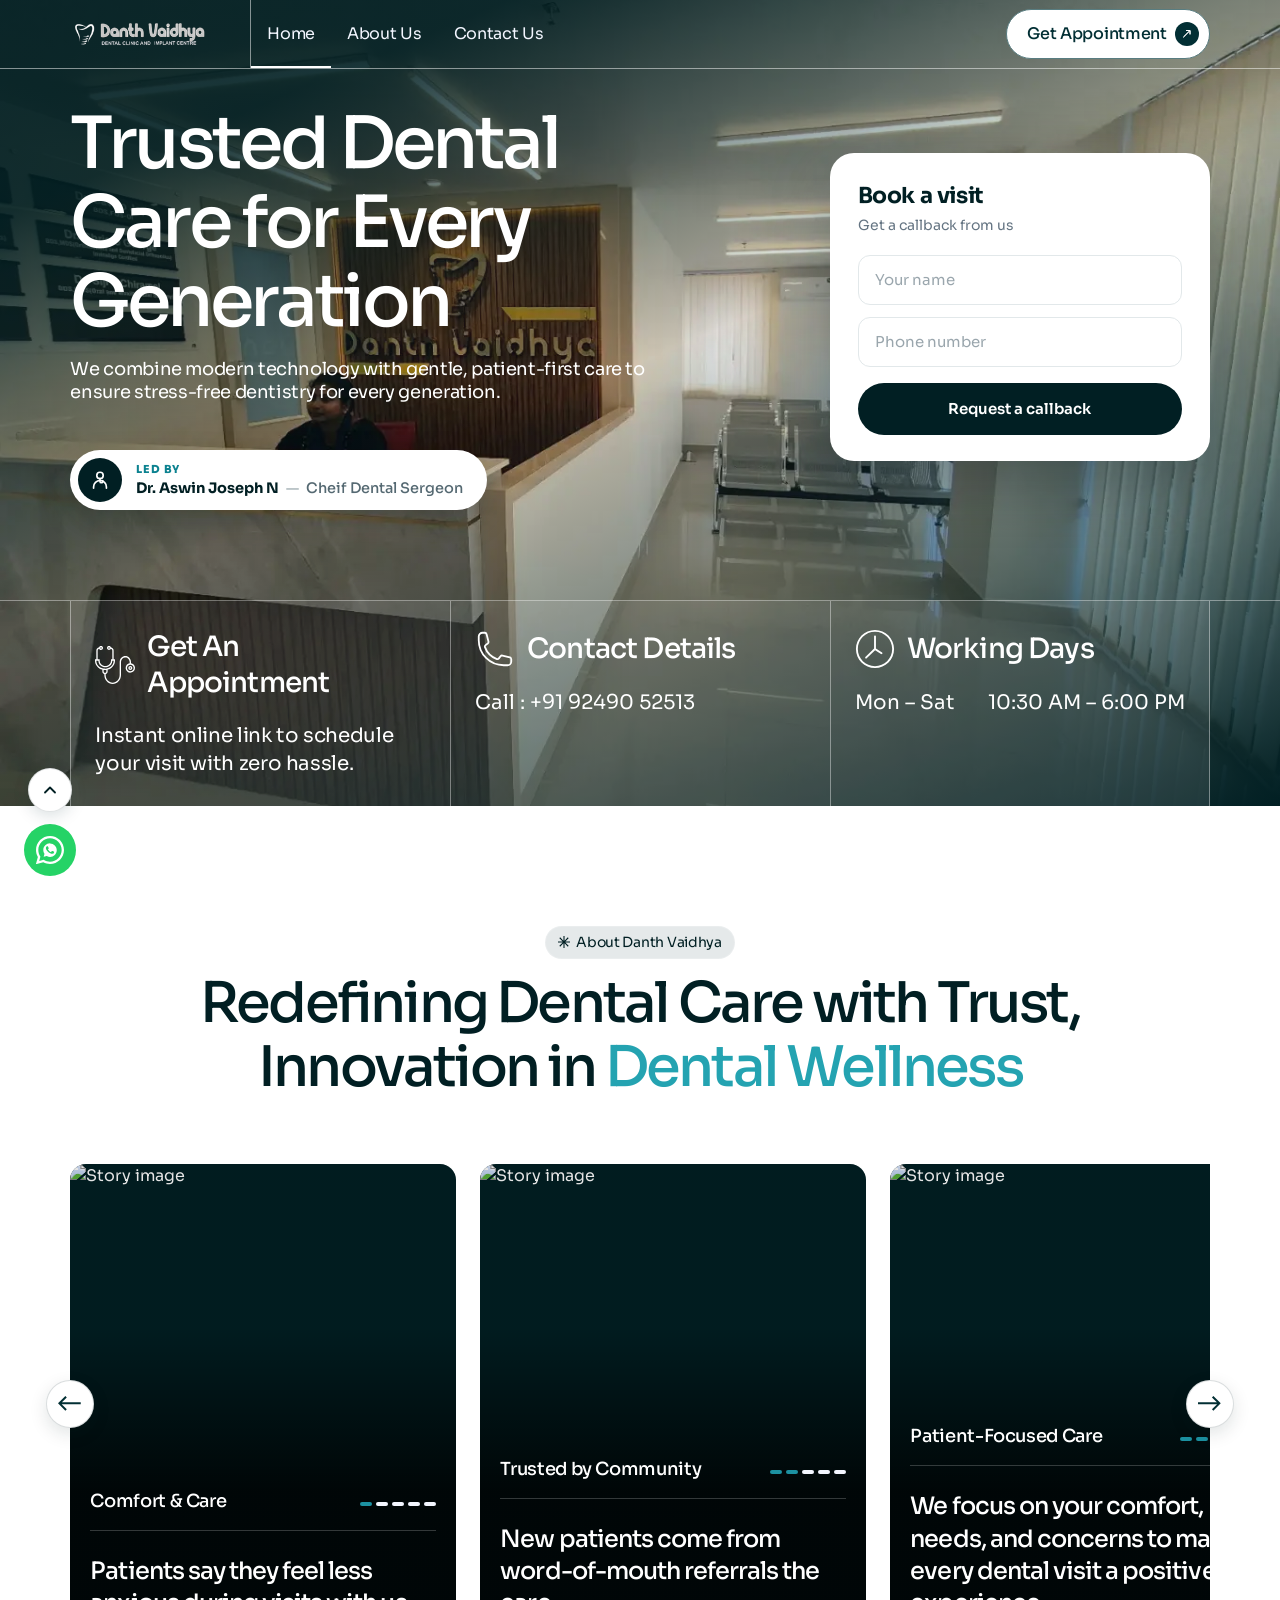
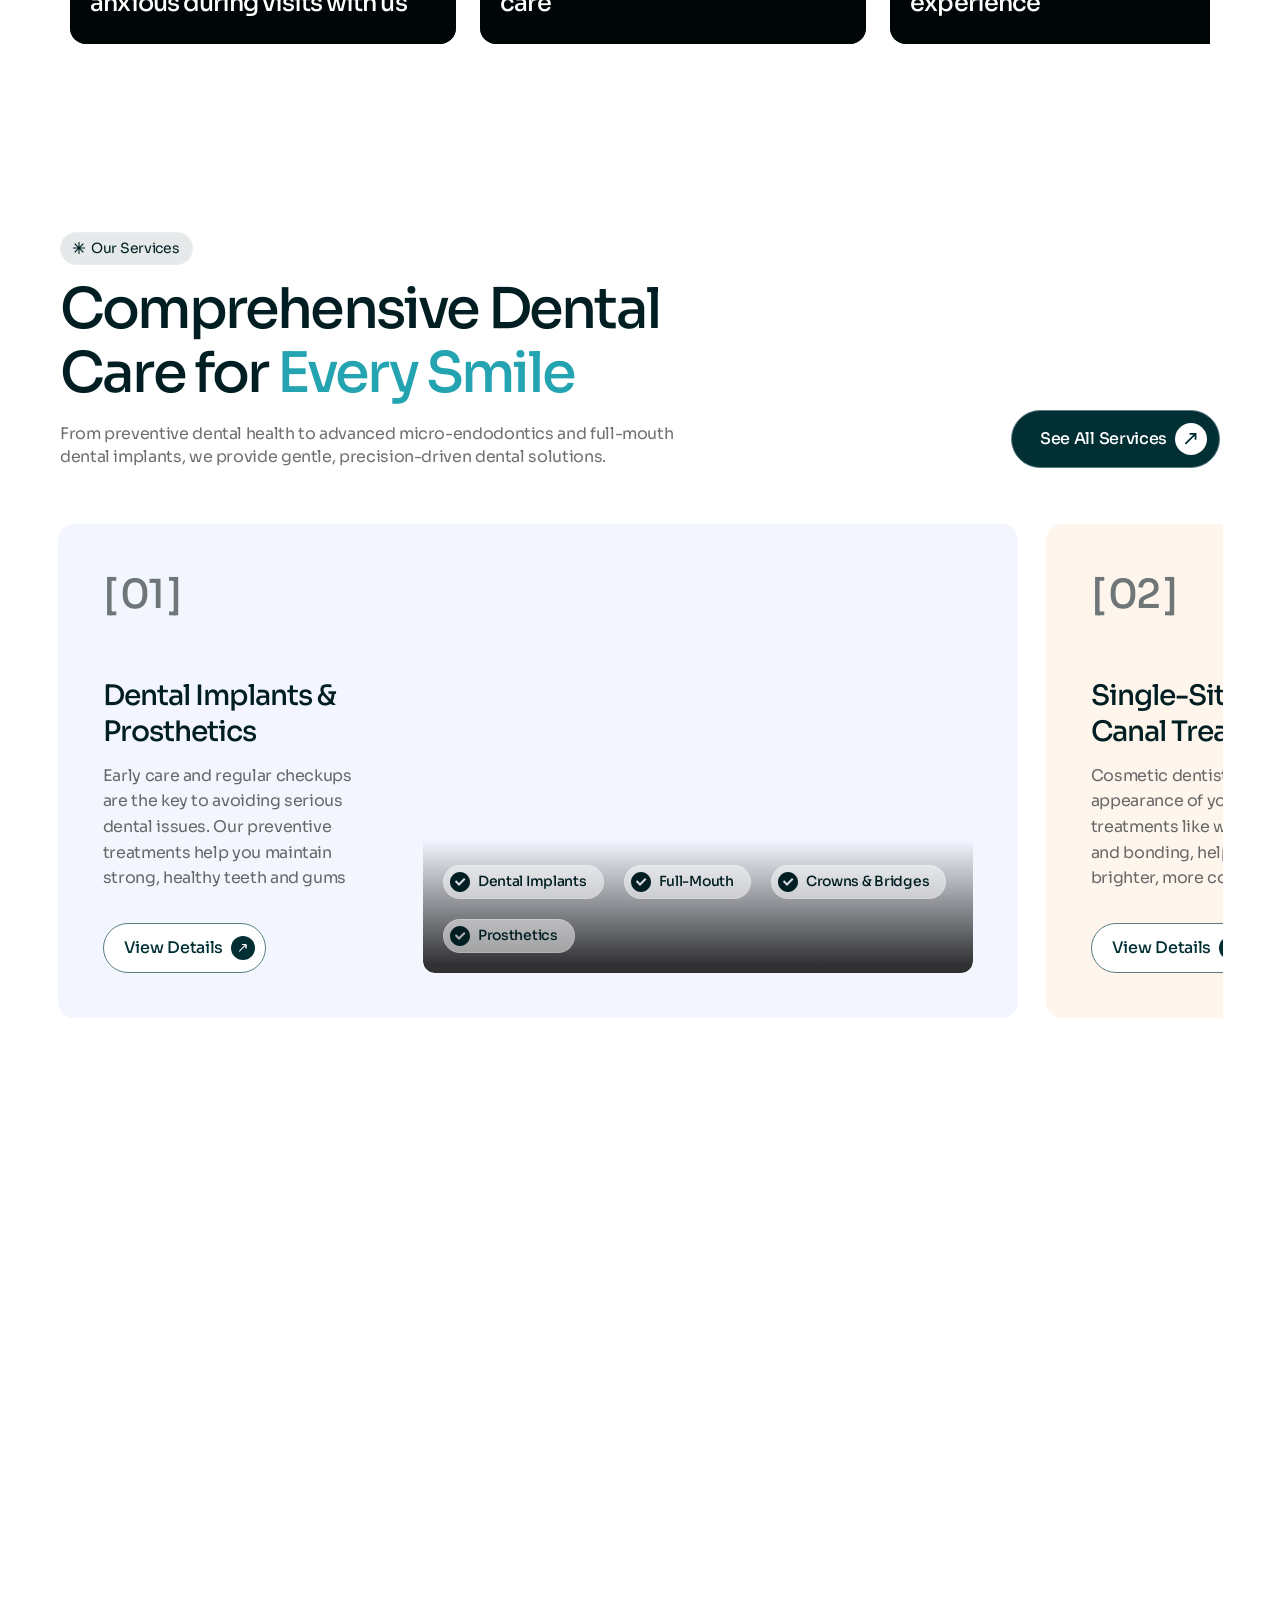
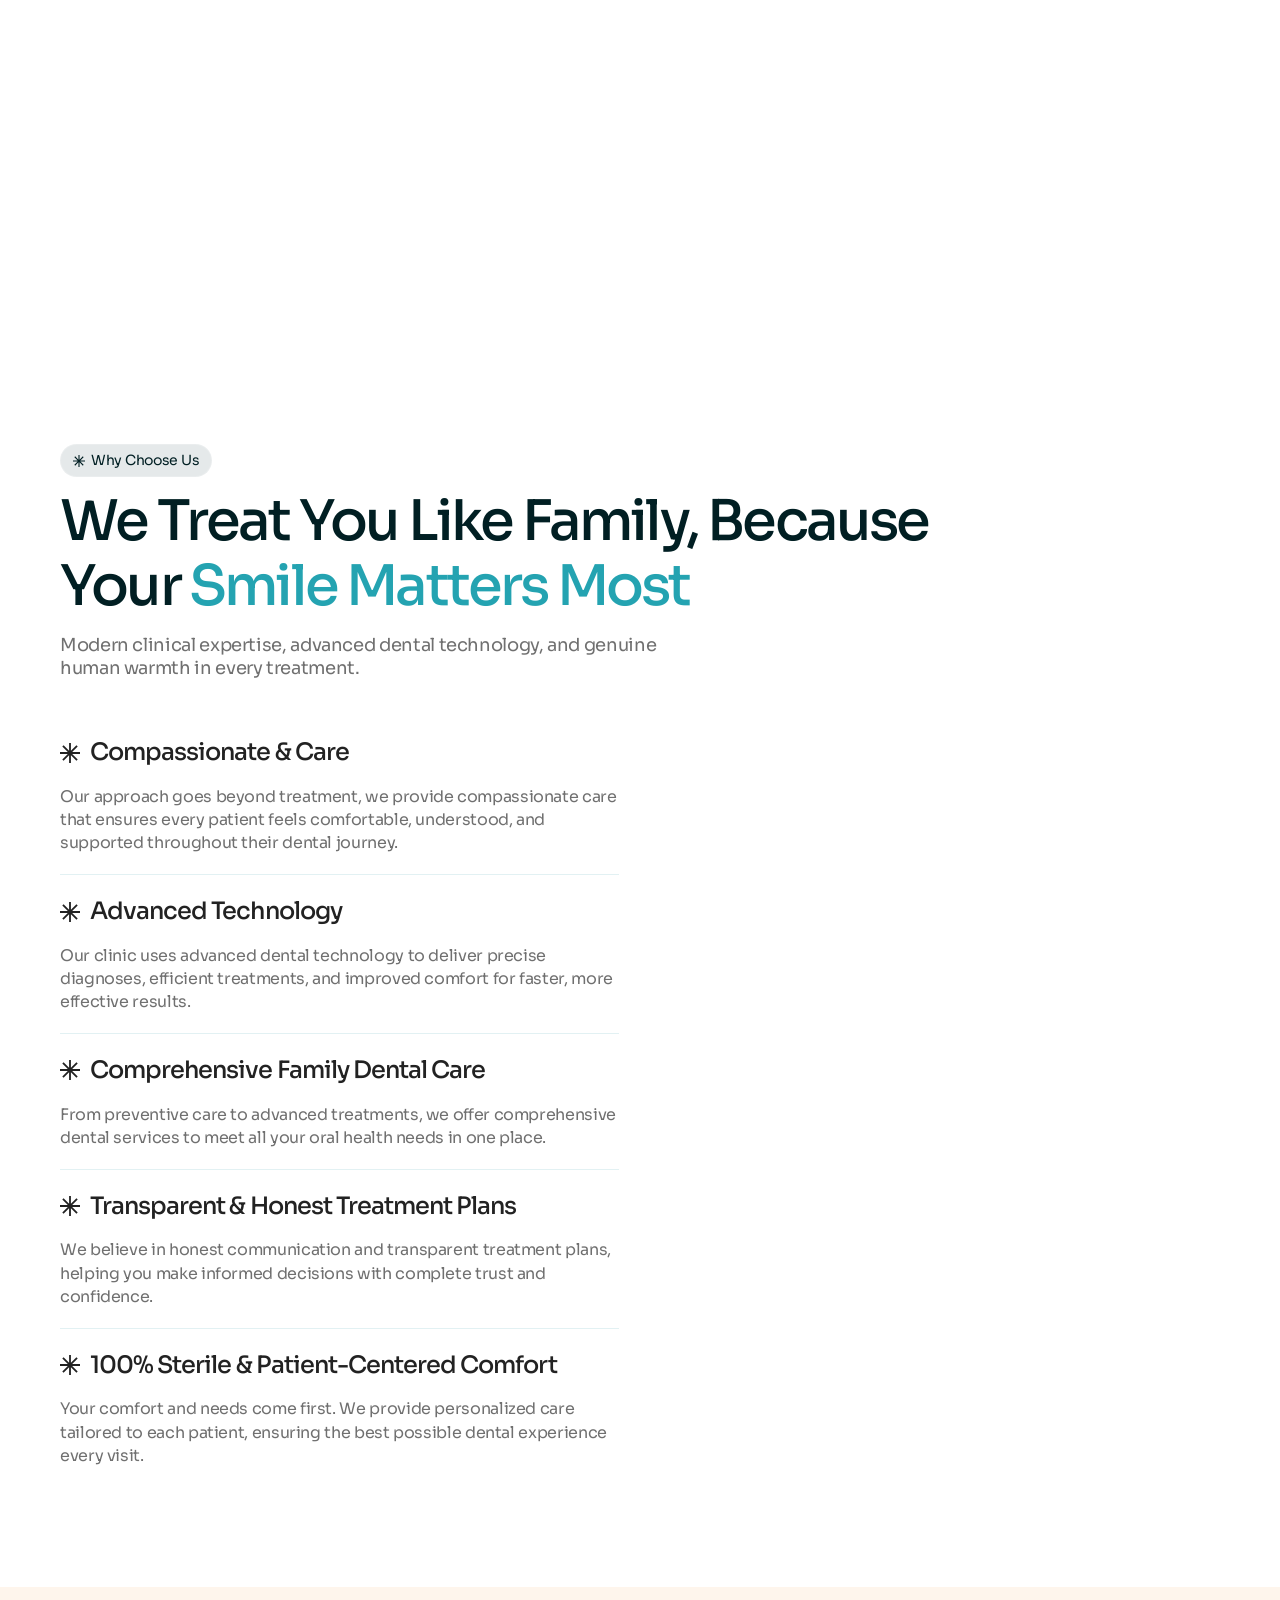
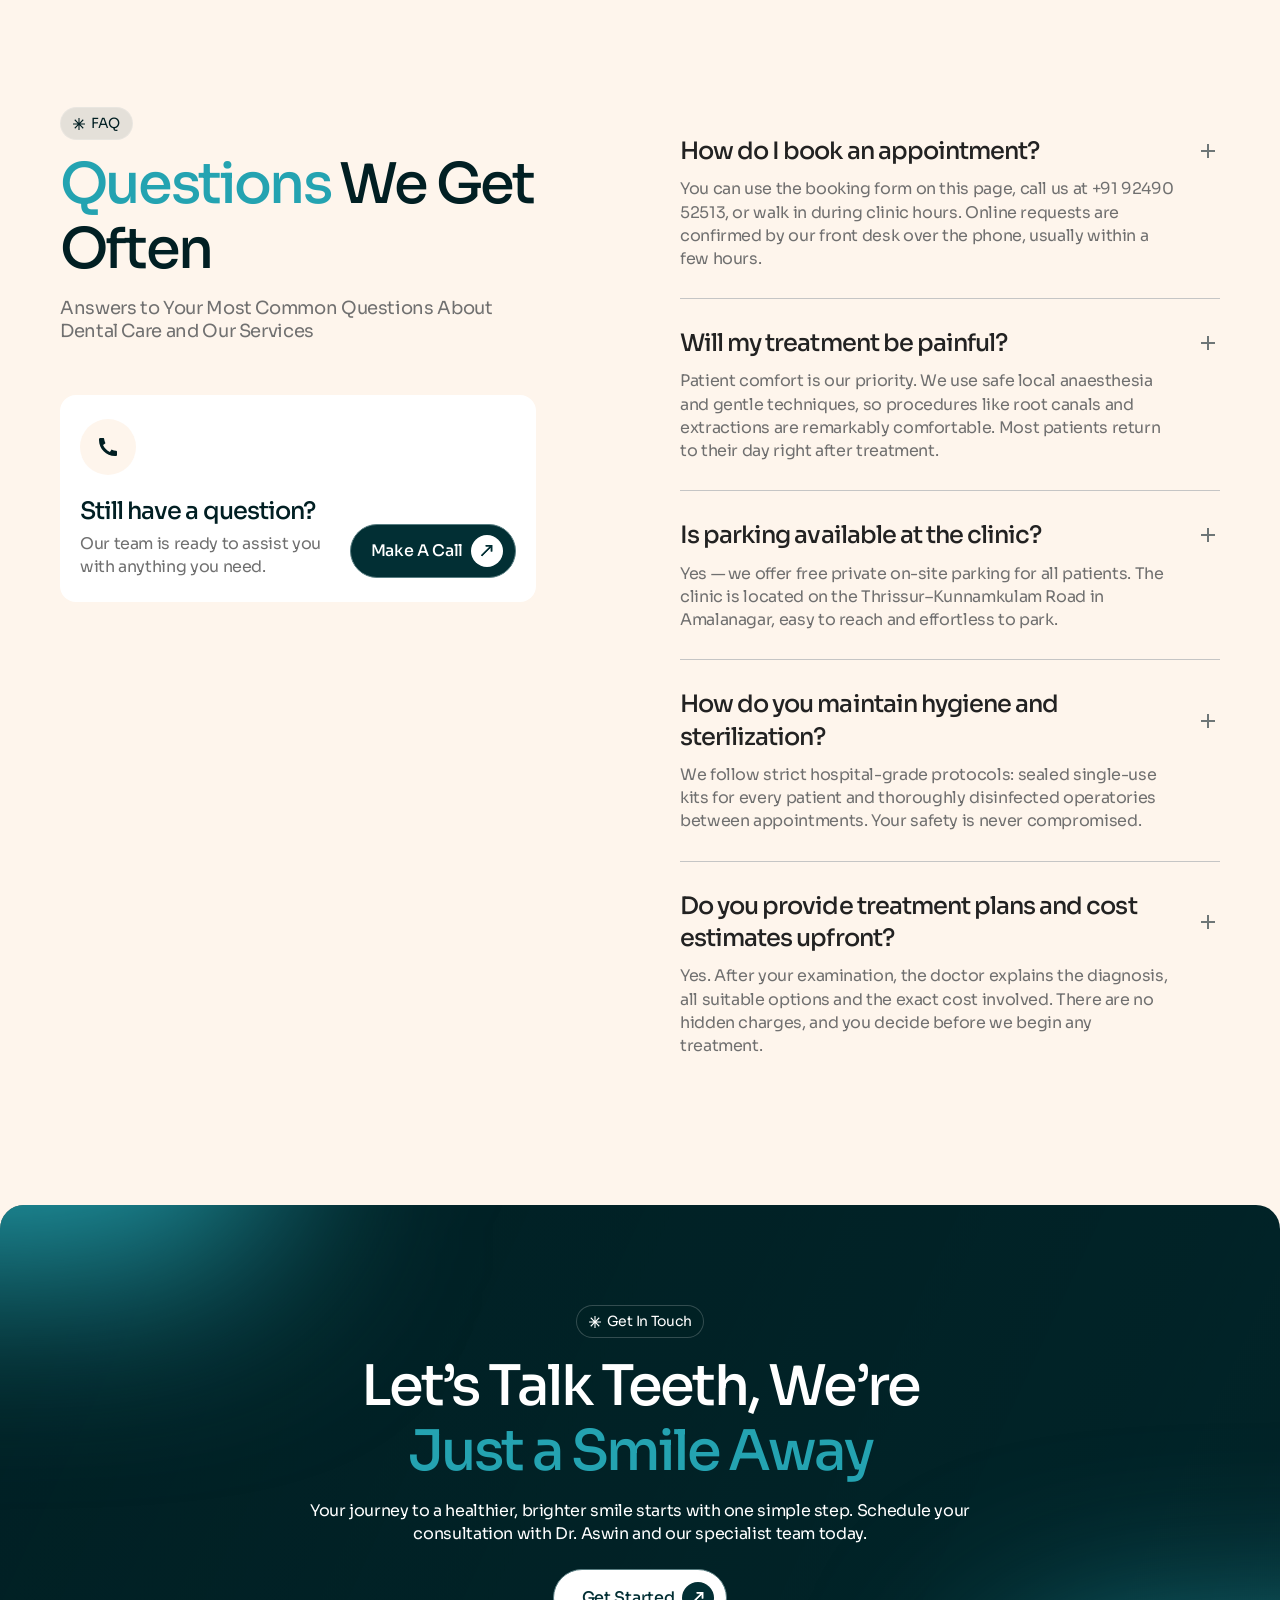
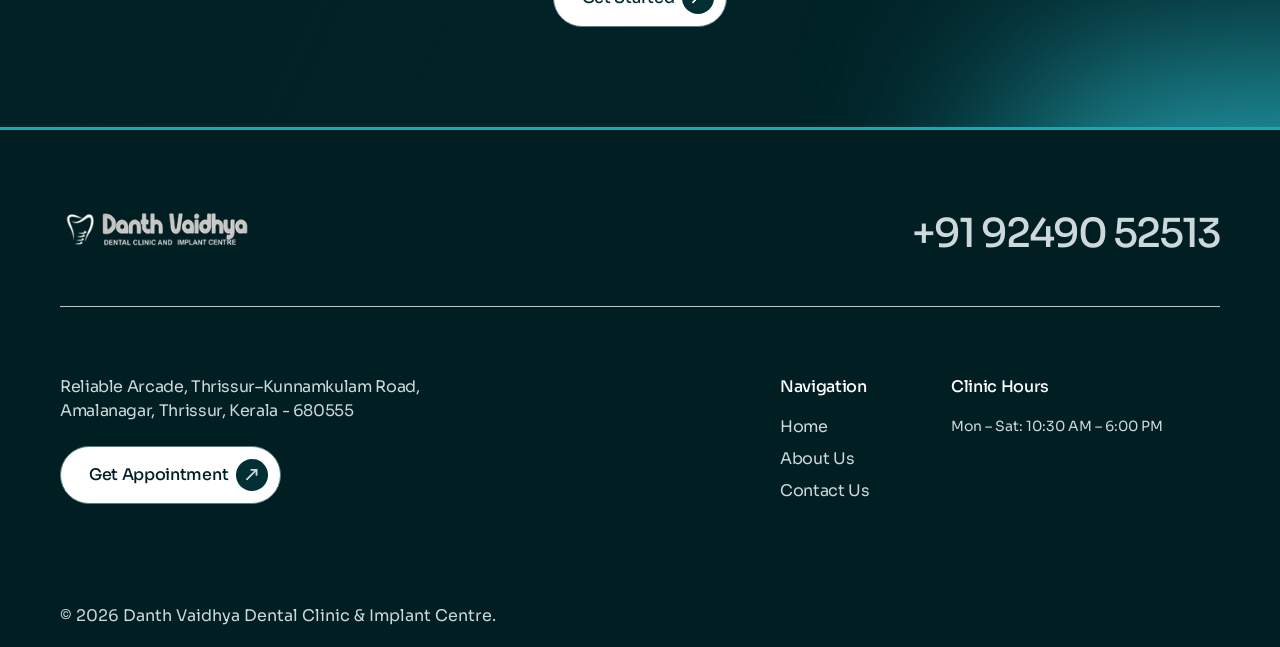
==== index.html @ cd1c4c53 "Optimize service section with continuous desktop horizontal scroll and responsive Embla carousel wit" ====
<!doctype html>
<html lang="en">
  <head>
    <meta charset="utf-8" />
    <title>
      Danth Vaidhya Dental Clinic & Implant Centre | Modern, Gentle Dentistry
    </title>
    <meta
      content="Danth Vaidhya Dental Clinic & Implant Centre offers advanced oral healthcare crafted with comfort in Amalanagar, Thrissur. Led by Dr. Aswin (Implant Specialist). Book your visit today."
      name="description"
    />
    <meta
      content="Danth Vaidhya Dental Clinic & Implant Centre | Modern, Gentle Dentistry"
      property="og:title"
    />
    <meta
      content="Danth Vaidhya Dental Clinic & Implant Centre offers advanced oral healthcare crafted with comfort in Amalanagar, Thrissur. Led by Dr. Aswin (Implant Specialist). Book your visit today."
      property="og:description"
    />
    <meta
      content="assets/img/gen_dentist-examining-patients-teeth-close-up_1.jpg"
      property="og:image"
    />
    <meta
      content="Danth Vaidhya Dental Clinic & Implant Centre | Modern, Gentle Dentistry"
      name="twitter:title"
    />
    <meta
      content="Danth Vaidhya Dental Clinic & Implant Centre offers advanced oral healthcare crafted with comfort in Amalanagar, Thrissur. Led by Dr. Aswin (Implant Specialist). Book your visit today."
      name="twitter:description"
    />
    <meta
      content="assets/img/gen_dentist-examining-patients-teeth-close-up_1.jpg"
      name="twitter:image"
    />
    <meta property="og:type" content="website" />
    <meta content="summary_large_image" name="twitter:card" />
    <meta content="width=device-width, initial-scale=1" name="viewport" />
    <link
      href="assets/css/lumora.css?v=20260614g"
      rel="stylesheet"
      type="text/css"
    />
    <style>
      /* Service pinned cards: start pin after heading with full card width and original aesthetic */
      @media screen and (min-width: 992px) {
        .section_service {
          position: relative;
        }
        .section_service .section-padding {
          padding-left: clamp(24px, 4.5vw, 80px) !important;
          padding-right: clamp(24px, 4.5vw, 80px) !important;
        }
        .service_sticky-trigger {
          width: 100% !important;
          margin-top: 0 !important;
          height: 320vh !important;
          position: relative !important;
        }
        .service_sticky-camera {
          top: 80px !important;
          position: sticky !important;
          display: flex !important;
          flex-direction: column !important;
          align-items: stretch !important;
          justify-content: flex-start !important;
          width: 100% !important;
        }
        .scroll-mobile_trigger {
          width: 100% !important;
        }
        .scroll-mobile_camera {
          width: 100% !important;
        }
        .service_wrap {
          width: 100% !important;
          display: flex !important;
          overflow: hidden !important;
        }
        .scroll_track {
          display: flex !important;
          width: auto !important;
          will-change: transform !important;
        }
        .scroll_list {
          display: flex !important;
          margin-right: 0 !important;
          width: auto !important;
        }
        .collection-list-wrapper {
          display: flex !important;
          width: auto !important;
        }
        .service_list {
          display: flex !important;
          align-items: stretch !important;
          grid-column-gap: 28px !important;
          width: auto !important;
        }
        .service_item-wrap {
          width: clamp(720px, 75vw, 1120px) !important;
          max-width: none !important;
          flex: none !important;
          height: auto !important;
          display: flex !important;
        }
        .service_item {
          width: 100% !important;
          height: 100% !important;
          min-height: 480px !important;
          padding: clamp(32px, 3.5vw, 48px) !important;
          grid-template-columns: 1fr 2fr !important;
          grid-column-gap: clamp(32px, 3.5vw, 56px) !important;
          grid-row-gap: 24px !important;
          display: grid !important;
          align-items: stretch !important;
          border-radius: var(--_size-variables---border-radius--2xl) !important;
          box-sizing: border-box !important;
        }
        .service_content {
          display: flex !important;
          flex-direction: column !important;
          justify-content: space-between !important;
          height: 100% !important;
          grid-column-gap: 0 !important;
          grid-row-gap: 32px !important;
        }
        .service-item_info {
          display: flex !important;
          flex-direction: column !important;
          grid-row-gap: 14px !important;
        }
        .service-item_info-title {
          font-size: clamp(22px, 2.2vw, 32px) !important;
          line-height: 1.25 !important;
        }
        .service-item_info p {
          font-size: 16px !important;
          line-height: 1.6 !important;
          margin-bottom: 0 !important;
          color: var(--primitive-color--gray-700);
        }
        .service-item_showcase {
          width: 100% !important;
          height: 100% !important;
          min-height: 400px !important;
          border-radius: var(--_size-variables---border-radius--xl) !important;
          position: relative !important;
          overflow: hidden !important;
          display: block !important;
        }
        .service-item_image {
          width: 100% !important;
          height: 100% !important;
          min-height: 400px !important;
          background-size: cover !important;
          background-position: center !important;
          border-radius: var(--_size-variables---border-radius--xl) !important;
        }
        .service-item_showcase-inner {
          height: 100% !important;
          box-sizing: border-box !important;
        }
      }

      /* Responsive Services Carousel (Embla on screens < 992px) */
      @media screen and (max-width: 991px) {
        .service_sticky-trigger {
          height: auto !important;
          position: relative !important;
          margin-top: 16px !important;
          width: 100% !important;
        }
        .service_sticky-camera {
          position: static !important;
          height: auto !important;
          top: auto !important;
          display: block !important;
          width: 100% !important;
        }
        .scroll-mobile_trigger {
          width: 100% !important;
          height: auto !important;
          position: relative !important;
        }
        .scroll-mobile_camera {
          width: 100% !important;
          height: auto !important;
          position: static !important;
        }
        .service_wrap {
          width: 100% !important;
          overflow: hidden !important;
          position: relative !important;
          padding: 8px 0 !important;
        }
        .scroll_track {
          width: 100% !important;
          transform: none !important;
          display: block !important;
        }
        .scroll_list {
          width: 100% !important;
          margin-right: 0 !important;
          display: block !important;
        }
        .collection-list-wrapper {
          width: 100% !important;
          overflow: hidden !important;
          cursor: grab;
          display: block !important;
          padding: 8px 0 !important;
        }
        .collection-list-wrapper:active {
          cursor: grabbing;
        }
        .service_list {
          display: flex !important;
          user-select: none;
          -webkit-user-select: none;
          touch-action: pan-y pinch-zoom;
          margin-left: -16px !important;
          grid-column-gap: 0 !important;
          grid-row-gap: 0 !important;
          width: auto !important;
        }
        .service_item-wrap {
          flex: 0 0 85% !important;
          min-width: 0 !important;
          height: auto !important;
          padding-left: 16px !important;
          box-sizing: border-box !important;
          display: flex !important;
        }
        .service_item {
          width: 100% !important;
          height: 100% !important;
          min-height: auto !important;
          padding: clamp(20px, 4vw, 32px) !important;
          grid-template-columns: 1fr !important;
          grid-row-gap: 20px !important;
          border-radius: 20px !important;
          box-sizing: border-box !important;
        }
        .service-item_showcase {
          min-height: 240px !important;
          max-height: 300px !important;
          width: 100% !important;
          border-radius: 16px !important;
        }
        .service-item_image {
          min-height: 240px !important;
          max-height: 300px !important;
          border-radius: 16px !important;
        }
        .service-slider_nav {
          display: block !important;
          position: static !important;
          margin: 0 !important;
        }
        .service-slider_arrow {
          position: absolute !important;
          top: 50% !important;
          transform: translateY(-50%) !important;
          z-index: 25 !important;
          width: 44px !important;
          height: 44px !important;
          border-radius: 50% !important;
          border: 1px solid rgba(1, 31, 35, 0.15) !important;
          background-color: rgba(255, 255, 255, 0.95) !important;
          color: var(--primitive-color--primary-700, #14707d) !important;
          display: flex !important;
          align-items: center !important;
          justify-content: center !important;
          cursor: pointer !important;
          box-shadow: 0 4px 14px rgba(1, 31, 35, 0.15) !important;
          transition: background-color 0.2s, color 0.2s, transform 0.2s !important;
        }
        .service-slider_arrow.is-prev {
          left: 8px !important;
        }
        .service-slider_arrow.is-next {
          right: 8px !important;
        }
        .service-slider_arrow:active {
          transform: translateY(-50%) scale(0.92) !important;
          background-color: var(--primitive-color--primary-500, #24a3b1) !important;
          color: #ffffff !important;
        }
      }

      @media screen and (max-width: 479px) {
        .service-slider_arrow {
          width: 38px !important;
          height: 38px !important;
        }
        .service-slider_arrow.is-prev {
          left: 4px !important;
        }
        .service-slider_arrow.is-next {
          right: 4px !important;
        }
        .service_item-wrap {
          flex: 0 0 92% !important;
          padding-left: 12px !important;
        }
        .service_list {
          margin-left: -12px !important;
        }
        .service_item {
          padding: 18px !important;
        }
        .service-item_showcase {
          min-height: 200px !important;
          max-height: 240px !important;
        }
        .service-item_image {
          min-height: 200px !important;
          max-height: 240px !important;
        }
      }

      @media screen and (min-width: 992px) {
        .service-slider_nav {
          display: none !important;
        }
      }
    </style>
    <link href="https://fonts.googleapis.com" rel="preconnect" />
    <link
      href="https://fonts.gstatic.com"
      rel="preconnect"
      crossorigin="anonymous"
    />
    <link
      href="https://fonts.googleapis.com/css2?family=Sora:wght@300;400;500;600;700&display=swap"
      rel="stylesheet"
    />
    <script type="text/javascript">
      !(function (o, c) {
        var n = c.documentElement,
          t = " w-mod-";
        ((n.className += t + "js"),
          ("ontouchstart" in o ||
            (o.DocumentTouch && c instanceof DocumentTouch)) &&
            (n.className += t + "touch"));
      })(window, document);
    </script>
    <link
      href="assets/img/favicon.svg"
      rel="shortcut icon"
      type="image/x-icon"
    />
    <link href="assets/img/webclip.png" rel="apple-touch-icon" />
  </head>
  <body>
    <div class="page-wrapper">
      <div
        data-collapse="medium"
        data-animation="default"
        data-duration="400"
        fs-scrolldisable-element="smart-nav"
        data-easing="ease"
        data-easing2="ease"
        role="banner"
        class="navbar_wrap w-nav"
      >
        <div class="navbar_container">
          <a
            href="index.html"
            aria-current="page"
            class="navbar_logo w-nav-brand w--current"
          >
            <img
              loading="eager"
              src="assets/img/danth_vaidhya_logo.svg"
              alt="Danth Vaidhya logo"
              class="logo_image"
            />
          </a>
          <div class="navbar-content_wrap">
            <nav role="navigation" class="navbar_menu w-nav-menu">
              <a
                href="index.html"
                aria-current="page"
                class="navbar_link w-inline-block w--current"
              >
                <div>Home</div>
                <span class="navbar_link-chevron"
                  ><svg
                    xmlns="http://www.w3.org/2000/svg"
                    width="16"
                    height="16"
                    viewBox="0 0 24 24"
                    fill="none"
                    stroke="currentColor"
                    stroke-width="2"
                    stroke-linecap="round"
                    stroke-linejoin="round"
                  >
                    <polyline points="9 18 15 12 9 6"></polyline></svg
                ></span>
              </a>
              <a href="about.html" class="navbar_link w-inline-block">
                <div>About Us</div>
                <span class="navbar_link-chevron"
                  ><svg
                    xmlns="http://www.w3.org/2000/svg"
                    width="16"
                    height="16"
                    viewBox="0 0 24 24"
                    fill="none"
                    stroke="currentColor"
                    stroke-width="2"
                    stroke-linecap="round"
                    stroke-linejoin="round"
                  >
                    <polyline points="9 18 15 12 9 6"></polyline></svg
                ></span>
              </a>
              <a href="contact.html" class="navbar_link w-inline-block">
                <div>Contact Us</div>
                <span class="navbar_link-chevron"
                  ><svg
                    xmlns="http://www.w3.org/2000/svg"
                    width="16"
                    height="16"
                    viewBox="0 0 24 24"
                    fill="none"
                    stroke="currentColor"
                    stroke-width="2"
                    stroke-linecap="round"
                    stroke-linejoin="round"
                  >
                    <polyline points="9 18 15 12 9 6"></polyline></svg
                ></span>
              </a>

              <!-- MOBILE ONLY CONTACT INFO & ACTIONS -->
              <div class="navbar-mobile_contact">
                <div class="navbar-mobile_btn-wrap">
                  <a
                    data-wf--button-primary--variant="base"
                    href="contact.html#book"
                    class="button_primary w-inline-block"
                  >
                    <div class="button_inner">
                      <div class="button-text_wrap">
                        <div class="button_text">Book An Appointment</div>
                      </div>
                      <div class="button-icon_group">
                        <div class="button-icon_wrap">
                          <svg
                            xmlns="http://www.w3.org/2000/svg"
                            width="100%"
                            viewBox="0 0 12 12"
                            fill="none"
                            vector-effect="non-scaling-stroke"
                            preserveAspectRatio="none"
                          >
                            <path
                              d="M4.70139 0.75L10.5303 0.750201L10.5303 6.55165M0.530334 10.75L10.2896 0.990932"
                              stroke="currentColor"
                              stroke-width="1.5"
                            ></path>
                          </svg>
                        </div>
                        <div class="button-icon_wrap is-hover">
                          <svg
                            xmlns="http://www.w3.org/2000/svg"
                            width="100%"
                            viewBox="0 0 12 12"
                            fill="none"
                            vector-effect="non-scaling-stroke"
                            preserveAspectRatio="none"
                          >
                            <path
                              d="M4.70139 0.75L10.5303 0.750201L10.5303 6.55165M0.530334 10.75L10.2896 0.990932"
                              stroke="currentColor"
                              stroke-width="1.5"
                            ></path>
                          </svg>
                        </div>
                      </div>
                    </div>
                  </a>
                </div>

                <div class="navbar-mobile_card">
                  <div class="navbar-mobile_card-title">Direct Contact</div>

                  <a href="tel:+919249052513" class="navbar-mobile_item">
                    <div class="navbar-mobile_icon">
                      <svg
                        xmlns="http://www.w3.org/2000/svg"
                        width="16"
                        height="16"
                        viewBox="0 0 24 24"
                        fill="none"
                        stroke="currentColor"
                        stroke-width="2"
                        stroke-linecap="round"
                        stroke-linejoin="round"
                      >
                        <path
                          d="M22 16.92v3a2 2 0 0 1-2.18 2 19.79 19.79 0 0 1-8.63-3.07 19.5 19.5 0 0 1-6-6 19.79 19.79 0 0 1-3.07-8.67A2 2 0 0 1 4.11 2h3a2 2 0 0 1 2 1.72 12.84 12.84 0 0 0 .7 2.81 2 2 0 0 1-.45 2.11L8.09 9.91a16 16 0 0 0 6 6l1.27-1.27a2 2 0 0 1 2.11-.45 12.84 12.84 0 0 0 2.81.7A2 2 0 0 1 22 16.92z"
                        ></path>
                      </svg>
                    </div>
                    <div class="navbar-mobile_info-text">
                      <span class="navbar-mobile_label"
                        >Call Clinic Directly</span
                      >
                      <span class="navbar-mobile_val">+91 92490 52513</span>
                    </div>
                  </a>

                  <a
                    href="https://wa.me/919249052513?text=Hi%20Danth%20Vaidhya%20Dental%20Clinic%2C%20I%20would%20like%20to%20inquire%20about%20booking%20an%20appointment."
                    target="_blank"
                    class="navbar-mobile_item"
                  >
                    <div class="navbar-mobile_icon is-whatsapp">
                      <svg
                        xmlns="http://www.w3.org/2000/svg"
                        width="16"
                        height="16"
                        viewBox="0 0 24 24"
                        fill="currentColor"
                      >
                        <path
                          d="M12.031 6.172c-3.181 0-5.767 2.586-5.768 5.766-.001 1.298.38 2.27 1.019 3.287l-.711 2.598 2.664-.698c.972.53 1.942.812 2.796.812 3.179 0 5.767-2.587 5.768-5.766.001-3.187-2.575-5.77-5.768-5.771zm3.392 8.244c-.144.405-.837.774-1.17.824-.299.045-.677.063-1.092-.069-.252-.08-.575-.187-.988-.365-1.739-.751-2.874-2.502-2.961-2.617-.087-.116-.708-.94-.708-1.793s.448-1.273.607-1.446c.159-.173.346-.217.462-.217l.332.006c.106.005.249-.04.39.298.144.347.491 1.2.534 1.287.043.087.072.188.014.304-.058.116-.087.188-.173.289l-.26.304c-.087.086-.177.18-.076.354.101.174.449.741.964 1.201.662.591 1.221.774 1.394.86s.274.072.376-.043c.101-.116.433-.506.549-.68.116-.173.231-.145.39-.087s1.011.477 1.184.564.289.13.332.202c.045.072.045.419-.1.824zm-3.423-14.416c-6.627 0-12 5.373-12 12 0 2.159.57 4.199 1.605 5.969l-1.705 6.229 6.377-1.672c1.716.945 3.682 1.474 5.723 1.474 6.627 0 12-5.373 12-12s-5.373-12-12-12zm0 22c-1.85 0-3.593-.524-5.083-1.439l-.365-.223-3.774.99 1.007-3.677-.245-.389c-1.007-1.603-1.54-3.468-1.54-5.262 0-5.514 4.486-10 10-10s10 4.486 10 10-4.486 10-10 10z"
                        />
                      </svg>
                    </div>
                    <div class="navbar-mobile_info-text">
                      <span class="navbar-mobile_label">WhatsApp Chat</span>
                      <span class="navbar-mobile_val"
                        >Instant Online Support</span
                      >
                    </div>
                  </a>

                  <div class="navbar-mobile_item">
                    <div class="navbar-mobile_icon">
                      <svg
                        xmlns="http://www.w3.org/2000/svg"
                        width="16"
                        height="16"
                        viewBox="0 0 24 24"
                        fill="none"
                        stroke="currentColor"
                        stroke-width="2"
                        stroke-linecap="round"
                        stroke-linejoin="round"
                      >
                        <path
                          d="M21 10c0 7-9 13-9 13s-9-6-9-13a9 9 0 0 1 18 0z"
                        ></path>
                        <circle cx="12" cy="10" r="3"></circle>
                      </svg>
                    </div>
                    <div class="navbar-mobile_info-text">
                      <span class="navbar-mobile_label">Clinic Address</span>
                      <span class="navbar-mobile_val is-muted"
                        >Reliable Arcade, Amalanagar, Thrissur</span
                      >
                    </div>
                  </div>

                  <div class="navbar-mobile_item">
                    <div class="navbar-mobile_icon">
                      <svg
                        xmlns="http://www.w3.org/2000/svg"
                        width="16"
                        height="16"
                        viewBox="0 0 24 24"
                        fill="none"
                        stroke="currentColor"
                        stroke-width="2"
                        stroke-linecap="round"
                        stroke-linejoin="round"
                      >
                        <circle cx="12" cy="12" r="10"></circle>
                        <polyline points="12 6 12 12 16 14"></polyline>
                      </svg>
                    </div>
                    <div class="navbar-mobile_info-text">
                      <span class="navbar-mobile_label">Working Hours</span>
                      <span class="navbar-mobile_val is-muted"
                        >Mon–Sat: 10:30 AM – 6:00 PM</span
                      >
                    </div>
                  </div>
                </div>
              </div>
            </nav>
            <div class="navbar-button_wrapper">
              <div class="navbar_button hide-mobile">
                <div class="button-container">
                  <a
                    data-wf--button-primary--variant="light-small"
                    href="contact.html#book"
                    class="button_primary w-variant-fb89ee7f-8db1-8e54-55c6-075f0151c951 w-inline-block"
                  >
                    <div class="button_inner">
                      <div class="button-text_wrap">
                        <div class="button_text">Get Appointment</div>
                      </div>
                      <div
                        class="button-icon_group w-variant-fb89ee7f-8db1-8e54-55c6-075f0151c951"
                      >
                        <div
                          class="button-icon_wrap w-variant-fb89ee7f-8db1-8e54-55c6-075f0151c951"
                        >
                          <svg
                            xmlns="http://www.w3.org/2000/svg"
                            width="100%"
                            viewBox="0 0 12 12"
                            fill="none"
                            vector-effect="non-scaling-stroke"
                            preserveAspectRatio="none"
                          >
                            <path
                              d="M4.70139 0.75L10.5303 0.750201L10.5303 6.55165M0.530334 10.75L10.2896 0.990932"
                              stroke="currentColor"
                              stroke-width="1.5"
                            ></path>
                          </svg>
                        </div>
                        <div
                          class="button-icon_wrap w-variant-fb89ee7f-8db1-8e54-55c6-075f0151c951 is-hover"
                        >
                          <svg
                            xmlns="http://www.w3.org/2000/svg"
                            width="100%"
                            viewBox="0 0 12 12"
                            fill="none"
                            vector-effect="non-scaling-stroke"
                            preserveAspectRatio="none"
                          >
                            <path
                              d="M4.70139 0.75L10.5303 0.750201L10.5303 6.55165M0.530334 10.75L10.2896 0.990932"
                              stroke="currentColor"
                              stroke-width="1.5"
                            ></path>
                          </svg>
                        </div>
                      </div>
                    </div>
                  </a>
                </div>
              </div>
              <div class="navbar-toggler-button w-nav-button">
                <div class="navbar-toggle_icon">
                  <div class="navbar-toggler_bar_top"></div>
                  <div class="navbar-toggler_bar-middle">
                    <div class="navbar-toggler_bar-middle_inner"></div>
                  </div>
                  <div class="navbar_toggler-bar-bottom"></div>
                </div>
              </div>
            </div>
          </div>
        </div>
      </div>
      <main class="main-wrapper">
        <header class="section_hero is-home-hero">
          <div class="section-padding padding-home-hero">
            <div class="container">
              <div class="section_component">
                <div class="home-hero_grid">
                  <div class="home-hero_content">
                    <div class="margin-bottom margin-16px">
                      <h1>Trusted Dental Care for Every Generation</h1>
                    </div>
                    <div class="margin-bottom margin-32px">
                      <p class="home-hero_para">
                        We combine modern technology with gentle, patient-first
                        care to ensure stress-free dentistry for every
                        generation.
                      </p>
                    </div>
                    <div class="hero-doctor_badge">
                      <div class="hero-doctor_icon" aria-hidden="true">
                        <svg
                          xmlns="http://www.w3.org/2000/svg"
                          width="22"
                          height="22"
                          viewBox="0 0 24 24"
                          fill="none"
                          stroke="currentColor"
                          stroke-width="1.8"
                          stroke-linecap="round"
                          stroke-linejoin="round"
                        >
                          <circle cx="12" cy="7" r="3.5"></circle>
                          <path d="M5 21v-1.5a6.5 6.5 0 0 1 14 0V21"></path>
                          <path d="M12 10.5v3a1.5 1.5 0 0 0 3 0v-1"></path>
                        </svg>
                      </div>
                      <div class="hero-doctor_info">
                        <div class="hero-doctor_label">LED BY</div>
                        <div class="hero-doctor_name">
                          <strong>Dr. Aswin Joseph N</strong>
                          <span class="hero-doctor_sep">—</span>
                          <span class="hero-doctor_role"
                            >Cheif Dental Sergeon</span
                          >
                        </div>
                      </div>
                    </div>
                  </div>
                  <div class="home-hero_form-col">
                    <div class="lead-form_card">
                      <div class="lead-form_head">
                        <div class="lead-form_title">Book a visit</div>
                        <div class="lead-form_sub">Get a callback from us</div>
                      </div>
                      <form
                        class="lead-form"
                        onsubmit="return lumoraLead(event);"
                      >
                        <input
                          class="lead-form_input"
                          type="text"
                          name="name"
                          placeholder="Your name"
                          required=""
                        />
                        <input
                          class="lead-form_input"
                          type="tel"
                          name="phone"
                          placeholder="Phone number"
                          required=""
                        />
                        <button class="lead-form_btn" type="submit">
                          Request a callback
                        </button>
                      </form>
                      <div class="lead-form_success" style="display: none">
                        <div class="lead-form_title">
                          Thanks! You're all set.
                        </div>
                        <div class="lead-form_sub">
                          Our team will call you within 10 minutes.
                        </div>
                      </div>
                    </div>
                  </div>
                </div>
              </div>
            </div>
          </div>
          <div class="our-info_wrap">
            <div class="section-padding">
              <div class="container">
                <div class="section_component">
                  <div class="our-info_list">
                    <div class="our-info_item">
                      <div class="our-info_item-header">
                        <div class="our-info_icon">
                          <svg
                            xmlns="http://www.w3.org/2000/svg"
                            width="100%"
                            viewBox="0 0 40 40"
                            fill="none"
                            vector-effect="non-scaling-stroke"
                            preserveAspectRatio="none"
                          >
                            <g clip-path="url(#clip0_372_1447)">
                              <path
                                d="M39.9516 22.2981C39.656 20.2503 38.0473 18.6416 35.9995 18.346V17.134C35.9995 13.79 33.4575 11.0674 30.3329 11.0674C27.2983 11.0674 24.7576 13.7074 24.6663 16.9527H24.705L24.6663 16.9593V30.0971C24.6663 34.2971 21.5264 37.7077 17.6664 37.7077C13.8065 37.7077 10.6665 34.2924 10.6665 30.0971V28.9592C11.6332 28.9592 12.6665 28.2585 12.6665 26.2925V24.6159C16.9451 23.5219 19.9997 19.848 19.9997 15.6827V14.2927H18.6664L18.6384 5.61616C18.6287 4.0101 17.4762 2.63879 15.8958 2.35288C15.5549 1.30848 14.4318 0.73815 13.3873 1.07915C12.3429 1.42006 11.7726 2.54312 12.1136 3.58761C12.4545 4.63201 13.5776 5.20234 14.622 4.86134C15.1813 4.67876 15.631 4.25802 15.8504 3.71219C16.7045 3.95519 17.2962 4.73218 17.3031 5.62016L17.3331 14.2927H15.9998V15.702C15.9466 18.0209 14.392 20.036 12.1625 20.6759C10.9696 21.0544 9.68878 21.0544 8.49588 20.6759C6.26899 20.0339 4.71785 18.0191 4.6666 15.702V14.2927H2.66663V5.62616C2.67046 4.72509 3.27645 3.93777 4.14661 3.70352C4.55235 4.73643 5.71858 5.24475 6.75148 4.83901C7.78439 4.43326 8.29271 3.26695 7.88697 2.23413C7.48122 1.20131 6.31491 0.692901 5.28209 1.09864C4.72243 1.31856 4.2906 1.77747 4.10527 2.34954C2.50755 2.62254 1.33773 4.00527 1.33331 5.62616V14.2927H0V15.6793C0 19.8493 3.05662 23.5246 7.33323 24.6159V26.2925C7.33323 28.2585 8.36654 28.9592 9.3332 28.9592V30.0971C9.3332 35.0304 13.0711 39.041 17.6664 39.041C22.2617 39.041 25.9996 35.0257 25.9996 30.0971V16.9913C26.0663 14.4614 28.0116 12.4027 30.3329 12.4027C32.7222 12.4027 34.6662 14.5254 34.6662 17.136V18.346C32.1153 18.7141 30.3459 21.0805 30.7141 23.6314C31.0822 26.1823 33.4486 27.9517 35.9995 27.5835C38.5504 27.2153 40.3197 24.8489 39.9516 22.2981ZM13.9998 3.62619C13.6316 3.62619 13.3331 3.3277 13.3331 2.95953C13.3331 2.59137 13.6316 2.29288 13.9998 2.29288C14.368 2.29288 14.6665 2.59137 14.6665 2.95953C14.6665 3.3277 14.368 3.62619 13.9998 3.62619ZM5.99991 2.29288C6.36807 2.29288 6.66657 2.59137 6.66657 2.95953C6.66657 3.3277 6.36807 3.62619 5.99991 3.62619C5.63175 3.62619 5.33326 3.3277 5.33326 2.95953C5.33326 2.59137 5.63175 2.29288 5.99991 2.29288ZM1.33331 15.6793V15.626H3.33328V15.702C3.38328 18.5996 5.31101 21.1283 8.09188 21.9439C9.54911 22.4053 11.1133 22.4053 12.5705 21.9439C15.3527 21.1294 17.2822 18.6006 17.3331 15.702V15.626H18.6664V15.6793C18.6664 19.388 15.8078 22.6512 11.8665 23.4406C10.941 23.6259 9.99302 23.6724 9.05387 23.5786C8.74471 23.5486 8.43738 23.5021 8.13321 23.4392C4.19194 22.6512 1.33331 19.388 1.33331 15.6793ZM9.3332 27.6258C8.73321 27.6258 8.66654 26.6925 8.66654 26.2925V24.8779C8.71987 24.8845 8.77454 24.8872 8.82854 24.8925C8.8952 24.8999 8.96187 24.9052 9.02854 24.9112C9.34386 24.9392 9.66186 24.9579 9.98252 24.9585H10.0159C10.3358 24.9585 10.6532 24.9392 10.9665 24.9112C11.0332 24.9052 11.1038 24.8999 11.1725 24.8925C11.2252 24.8865 11.2798 24.8845 11.3325 24.8779V26.2925C11.3325 26.6925 11.2658 27.6258 10.6658 27.6258H9.3332ZM35.3328 26.2925C33.4919 26.2925 31.9995 24.8001 31.9995 22.9592C31.9995 21.1184 33.4919 19.626 35.3328 19.626C37.1737 19.626 38.6661 21.1184 38.6661 22.9592C38.6639 24.7993 37.1728 26.2904 35.3328 26.2925Z"
                                fill="currentColor"
                              ></path>
                              <path
                                d="M35.3329 20.959C34.2283 20.959 33.3329 21.8544 33.3329 22.959C33.3329 24.0635 34.2283 24.9589 35.3329 24.9589C36.4374 24.9589 37.3328 24.0635 37.3328 22.959C37.3328 21.8544 36.4374 20.959 35.3329 20.959ZM35.3329 23.6256C34.9647 23.6256 34.6662 23.3271 34.6662 22.959C34.6662 22.5908 34.9647 22.2923 35.3329 22.2923C35.701 22.2923 35.9995 22.5908 35.9995 22.959C35.9995 23.3271 35.701 23.6256 35.3329 23.6256Z"
                                fill="currentColor"
                              ></path>
                            </g>
                            <defs>
                              <clippath id="clip0_372_1447">
                                <rect
                                  width="40"
                                  height="40"
                                  fill="currentColor"
                                ></rect>
                              </clippath>
                            </defs>
                          </svg>
                        </div>
                        <h2 class="our-info_title">Get An Appointment</h2>
                      </div>
                      <div class="our-info_item-body">
                        <p class="our-info_item-para is-light">
                          <a
                            href="contact.html#book"
                            style="color: inherit; text-decoration: none"
                            >Instant online link to schedule your visit with
                            zero hassle.</a
                          >
                        </p>
                      </div>
                    </div>
                    <div class="our-info_item">
                      <div class="our-info_item-header">
                        <div class="our-info_icon">
                          <svg
                            xmlns="http://www.w3.org/2000/svg"
                            width="100%"
                            viewBox="0 0 40 40"
                            fill="none"
                            vector-effect="non-scaling-stroke"
                            preserveAspectRatio="none"
                          >
                            <path
                              d="M3.75 11.25c0 13.807 11.193 25 25 25h3.75a3.75 3.75 0 003.75-3.75v-2.287c0-.86-.585-1.61-1.42-1.818l-7.372-1.843c-.733-.183-1.503.092-1.955.695l-1.617 2.155c-.47.627-1.282.903-2.017.633A20.058 20.058 0 019.96 18.118c-.27-.735.006-1.547.633-2.017l2.155-1.617c.603-.452.878-1.222.695-1.955L11.6 5.157A1.875 1.875 0 009.782 3.75H7.5A3.75 3.75 0 003.75 7.5v3.75z"
                              stroke="currentColor"
                              stroke-width="1.8"
                              stroke-linecap="round"
                              stroke-linejoin="round"
                            ></path>
                          </svg>
                        </div>
                        <h2 class="our-info_title">Contact Details</h2>
                      </div>
                      <div class="our-info_item-body">
                        <a
                          href="tel:+91 92490 52513"
                          class="our-info_item-link w-inline-block"
                        >
                          <div class="our-info_item-para">
                            Call : +91 92490 52513
                          </div>
                        </a>
                      </div>
                    </div>
                    <div class="our-info_item is-last">
                      <div class="our-info_item-header">
                        <div class="our-info_icon">
                          <svg
                            xmlns="http://www.w3.org/2000/svg"
                            width="100%"
                            viewBox="0 0 40 40"
                            fill="none"
                            vector-effect="non-scaling-stroke"
                            preserveAspectRatio="none"
                          >
                            <g clip-path="url(#clip0_372_1476)">
                              <path
                                d="M20 0.9375C9.48875 0.9375 0.9375 9.48875 0.9375 20C0.9375 30.5106 9.48875 39.0625 20 39.0625C30.5106 39.0625 39.0625 30.5106 39.0625 20C39.0625 9.48875 30.5106 0.9375 20 0.9375ZM20 37.1875C10.5225 37.1875 2.8125 29.4769 2.8125 20C2.8125 10.5225 10.5225 2.8125 20 2.8125C29.4769 2.8125 37.1875 10.5225 37.1875 20C37.1875 29.4769 29.4769 37.1875 20 37.1875Z"
                                fill="currentColor"
                              ></path>
                              <path
                                d="M27.0588 23.5636L20.9375 19.4967V7.48047C20.9375 6.96234 20.5181 6.54297 20 6.54297C19.4819 6.54297 19.0625 6.96234 19.0625 7.48047V19.603L10.3788 28.0155C10.0069 28.3755 9.99752 28.9686 10.3575 29.3411C10.5413 29.5311 10.7863 29.6261 11.0306 29.6261C11.2656 29.6261 11.5006 29.538 11.6831 29.3617L20.11 21.198L26.0213 25.1242C26.1813 25.2305 26.3613 25.2811 26.5394 25.2811C26.8425 25.2811 27.1406 25.1342 27.3206 24.8623C27.6075 24.4317 27.49 23.8498 27.0588 23.5636Z"
                                fill="currentColor"
                              ></path>
                            </g>
                            <defs>
                              <clippath id="clip0_372_1476">
                                <rect
                                  width="40"
                                  height="40"
                                  fill="currentColor"
                                ></rect>
                              </clippath>
                            </defs>
                          </svg>
                        </div>
                        <h2 class="our-info_title">Working Days</h2>
                      </div>
                      <div class="our-info_item-body">
                        <div class="our-info_block">
                          <div class="our-info_item-para">Mon – Sat</div>
                          <div class="our-info_item-para">
                            10:30 AM – 6:00 PM
                          </div>
                        </div>
                      </div>
                    </div>
                  </div>
                </div>
              </div>
            </div>
          </div>
          <div class="hero_overlay-wrap">
            <div class="hero_overlay is-gradient"></div>
          </div>
          <div class="hero-image_wrap">
            <img
              src="assets/img/reception.webp"
              loading="eager"
              alt="Danth Vaidhya Reception"
              class="home-hero_image hide-on-mobile hero-carousel-img is-active"
            />
            <img
              src="assets/img/gen_dentist-examining-patients-teeth-close-up_1.jpg"
              loading="lazy"
              sizes="(max-width: 2880px) 100vw, 2880px"
              srcset="
                assets/img/gen_dentist-examining-patients-teeth-close-up_1.jpg  500w,
                assets/img/gen_dentist-examining-patients-teeth-close-up_1.jpg  800w,
                assets/img/gen_dentist-examining-patients-teeth-close-up_1.jpg 1080w,
                assets/img/gen_dentist-examining-patients-teeth-close-up_1.jpg 1600w,
                assets/img/gen_dentist-examining-patients-teeth-close-up_1.jpg 2000w,
                assets/img/gen_dentist-examining-patients-teeth-close-up_1.jpg 2600w,
                assets/img/gen_dentist-examining-patients-teeth-close-up_1.jpg 2880w
              "
              alt="Home hero image"
              class="home-hero_image hide-on-mobile hero-carousel-img"
            />
            <img
              src="assets/img/gen_hero-2.jpg"
              loading="lazy"
              alt=""
              class="home-hero_image hide-on-mobile hero-carousel-img"
            /><img
              src="assets/img/gen_hero-3.jpg"
              loading="lazy"
              alt=""
              class="home-hero_image hide-on-mobile hero-carousel-img"
            /><img
              src="assets/img/gen_hero-4.jpg"
              loading="lazy"
              alt=""
              class="home-hero_image hide-on-mobile hero-carousel-img"
            />
          </div>
        </header>
        <section class="section_story">
          <div class="section-padding padding-120x120">
            <div class="container">
              <div class="margin-bottom margin-56px">
                <div class="our-story_header">
                  <div class="content-align-center">
                    <div class="margin-bottom margin-12px">
                      <div class="section_tag">
                        <div class="icon_wrap is-small">
                          <svg
                            xmlns="http://www.w3.org/2000/svg"
                            width="100%"
                            viewBox="0 0 12 12"
                            fill="none"
                            vector-effect="non-scaling-stroke"
                            preserveAspectRatio="none"
                          >
                            <path
                              d="M12 5.45455H7.31455L10.6255 2.14364L9.85636 1.37455L6.54545 4.68545V0H5.45455V4.68545L2.14364 1.37455L1.37455 2.14364L4.68545 5.45455H0V6.54545H4.68545L1.37455 9.85636L2.14364 10.6255L5.45455 7.31455V12H6.54545V7.31455L9.85636 10.6255L10.6255 9.85636L7.31455 6.54545H12V5.45455Z"
                              fill="currentColor"
                            ></path>
                          </svg>
                        </div>
                        <div>About Danth Vaidhya</div>
                      </div>
                    </div>
                    <h2>
                      Redefining Dental Care with Trust, Innovation in
                      <span class="text-highlighted">Dental Wellness</span>
                    </h2>
                  </div>
                </div>
              </div>
              <div class="our-story_element">
                <div class="story_slider embla">
                  <div class="story-slider_mask embla__viewport">
                    <div class="story-slider_container embla__container">
                      <!-- SLIDE 1 -->
                      <div class="story-slider_slide embla__slide">
                        <div class="our-story_item">
                          <div class="our-story_item-content">
                            <div class="our-story_item-header">
                              <div class="our-story_item-info">
                                <div class="our-story_item-info_text">
                                  Comfort &amp; Care
                                </div>
                              </div>
                              <div class="our-story_item-progress">
                                <div
                                  class="our-story_item-progress_block is-progress"
                                ></div>
                                <div
                                  class="our-story_item-progress_block"
                                ></div>
                                <div
                                  class="our-story_item-progress_block"
                                ></div>
                                <div
                                  class="our-story_item-progress_block"
                                ></div>
                                <div
                                  class="our-story_item-progress_block"
                                ></div>
                              </div>
                            </div>
                            <div class="our-story_item-title_wrap">
                              <h3 class="our-story_item-title">
                                Patients say they feel less anxious during
                                visits with us
                              </h3>
                            </div>
                          </div>
                          <div class="our-story_item-image_wrap">
                            <img
                              src="assets/img/gen_our-story-image-1.jpg"
                              loading="lazy"
                              sizes="(max-width: 820px) 100vw, 820px"
                              srcset="
                                assets/img/gen_our-story-image-1.jpg 500w,
                                assets/img/gen_our-story-image-1.jpg 800w,
                                assets/img/gen_our-story-image-1.jpg 820w
                              "
                              alt="Story image"
                              class="our-story_item-image"
                            />
                          </div>
                        </div>
                      </div>
                      <!-- SLIDE 2 -->
                      <div class="story-slider_slide embla__slide">
                        <div class="our-story_item">
                          <div class="our-story_item-content">
                            <div class="our-story_item-header">
                              <div class="our-story_item-info">
                                <div class="our-story_item-info_text">
                                  Trusted by Community
                                </div>
                              </div>
                              <div class="our-story_item-progress">
                                <div
                                  class="our-story_item-progress_block is-progress"
                                ></div>
                                <div
                                  class="our-story_item-progress_block is-progress"
                                ></div>
                                <div
                                  class="our-story_item-progress_block"
                                ></div>
                                <div
                                  class="our-story_item-progress_block"
                                ></div>
                                <div
                                  class="our-story_item-progress_block"
                                ></div>
                              </div>
                            </div>
                            <div class="our-story_item-title_wrap">
                              <h3 class="our-story_item-title">
                                New patients come from word-of-mouth referrals
                                the care
                              </h3>
                            </div>
                          </div>
                          <div class="our-story_item-image_wrap">
                            <img
                              src="assets/img/gen_our-story-image-2.jpg"
                              loading="lazy"
                              sizes="(max-width: 820px) 100vw, 820px"
                              srcset="
                                assets/img/gen_our-story-image-2.jpg 500w,
                                assets/img/gen_our-story-image-2.jpg 800w,
                                assets/img/gen_our-story-image-2.jpg 820w
                              "
                              alt="Story image"
                              class="our-story_item-image"
                            />
                          </div>
                        </div>
                      </div>
                      <!-- SLIDE 3 -->
                      <div class="story-slider_slide embla__slide">
                        <div class="our-story_item">
                          <div class="our-story_item-content">
                            <div class="our-story_item-header">
                              <div class="our-story_item-info">
                                <div class="our-story_item-info_text">
                                  Patient-Focused Care
                                </div>
                              </div>
                              <div class="our-story_item-progress">
                                <div
                                  class="our-story_item-progress_block is-progress"
                                ></div>
                                <div
                                  class="our-story_item-progress_block is-progress"
                                ></div>
                                <div
                                  class="our-story_item-progress_block is-progress"
                                ></div>
                                <div
                                  class="our-story_item-progress_block"
                                ></div>
                                <div
                                  class="our-story_item-progress_block"
                                ></div>
                              </div>
                            </div>
                            <div class="our-story_item-title_wrap">
                              <h3 class="our-story_item-title">
                                We focus on your comfort, needs, and concerns to
                                make every dental visit a positive experience
                              </h3>
                            </div>
                          </div>
                          <div class="our-story_item-image_wrap">
                            <img
                              src="assets/img/gen_our-story-image-3.jpg"
                              loading="lazy"
                              sizes="(max-width: 820px) 100vw, 820px"
                              srcset="
                                assets/img/gen_our-story-image-3.jpg 500w,
                                assets/img/gen_our-story-image-3.jpg 800w,
                                assets/img/gen_our-story-image-3.jpg 820w
                              "
                              alt="Story image"
                              class="our-story_item-image"
                            />
                          </div>
                        </div>
                      </div>
                      <!-- SLIDE 4 -->
                      <div class="story-slider_slide embla__slide">
                        <div class="our-story_item">
                          <div class="our-story_item-content">
                            <div class="our-story_item-header">
                              <div class="our-story_item-info">
                                <div class="our-story_item-info_text">
                                  Experienced Dental Specialists
                                </div>
                              </div>
                              <div class="our-story_item-progress">
                                <div
                                  class="our-story_item-progress_block is-progress"
                                ></div>
                                <div
                                  class="our-story_item-progress_block is-progress"
                                ></div>
                                <div
                                  class="our-story_item-progress_block is-progress"
                                ></div>
                                <div
                                  class="our-story_item-progress_block is-progress"
                                ></div>
                                <div
                                  class="our-story_item-progress_block"
                                ></div>
                              </div>
                            </div>
                            <div class="our-story_item-title_wrap">
                              <h3 class="our-story_item-title">
                                Our skilled dental specialists provide expert
                                care using modern treatment techniques.
                              </h3>
                            </div>
                          </div>
                          <div class="our-story_item-image_wrap">
                            <img
                              src="assets/img/gen_our-story-image-4.jpg"
                              loading="lazy"
                              sizes="(max-width: 820px) 100vw, 820px"
                              srcset="
                                assets/img/gen_our-story-image-4.jpg 500w,
                                assets/img/gen_our-story-image-4.jpg 800w,
                                assets/img/gen_our-story-image-4.jpg 820w
                              "
                              alt="Story image"
                              class="our-story_item-image"
                            />
                          </div>
                        </div>
                      </div>
                      <!-- SLIDE 5 -->
                      <div class="story-slider_slide embla__slide">
                        <div class="our-story_item">
                          <div class="our-story_item-content">
                            <div class="our-story_item-header">
                              <div class="our-story_item-info">
                                <div class="our-story_item-info_text">
                                  Healthy Habits
                                </div>
                              </div>
                              <div class="our-story_item-progress">
                                <div
                                  class="our-story_item-progress_block is-progress"
                                ></div>
                                <div
                                  class="our-story_item-progress_block is-progress"
                                ></div>
                                <div
                                  class="our-story_item-progress_block is-progress"
                                ></div>
                                <div
                                  class="our-story_item-progress_block is-progress"
                                ></div>
                                <div
                                  class="our-story_item-progress_block is-progress"
                                ></div>
                              </div>
                            </div>
                            <div class="our-story_item-title_wrap">
                              <h3 class="our-story_item-title">
                                We’re proud to help our community stay ahead of
                                dental wellness.
                              </h3>
                            </div>
                          </div>
                          <div class="our-story_item-image_wrap">
                            <img
                              src="assets/img/gen_our-story-image-5.jpg"
                              loading="lazy"
                              sizes="(max-width: 820px) 100vw, 820px"
                              srcset="
                                assets/img/gen_our-story-image-5.jpg 500w,
                                assets/img/gen_our-story-image-5.jpg 800w,
                                assets/img/gen_our-story-image-5.jpg 820w
                              "
                              alt="Story image"
                              class="our-story_item-image"
                            />
                          </div>
                        </div>
                      </div>
                    </div>
                  </div>
                  <button
                    class="story-slider_arrow-wrap is-prev"
                    aria-label="Previous slide"
                    type="button"
                  >
                    <svg
                      xmlns="http://www.w3.org/2000/svg"
                      width="100%"
                      viewBox="0 0 18 12"
                      fill="none"
                      vector-effect="non-scaling-stroke"
                      preserveAspectRatio="none"
                      class="story-slider_arrow"
                    >
                      <path
                        d="M17.0608 5.53027L1.48932 5.53031M6.06073 0.530273L1.06077 5.53031L6.06077 10.5303"
                        stroke="currentColor"
                        stroke-width="1.5"
                      ></path>
                    </svg>
                  </button>
                  <button
                    class="story-slider_arrow-wrap is-next"
                    aria-label="Next slide"
                    type="button"
                  >
                    <svg
                      xmlns="http://www.w3.org/2000/svg"
                      width="100%"
                      viewBox="0 0 18 12"
                      fill="none"
                      vector-effect="non-scaling-stroke"
                      preserveAspectRatio="none"
                      class="story-slider_arrow"
                    >
                      <path
                        d="M0 5.53027L15.5715 5.53024M11.0001 10.5303L16 5.53023L11 0.530273"
                        stroke="currentColor"
                        stroke-width="1.5"
                      ></path>
                    </svg>
                  </button>
                </div>
              </div>
            </div>
          </div>
        </section>
        <section class="section_service">
          <div class="section-padding padding-0x120" style="padding-top: 60px">
            <div class="container">
              <div class="margin-bottom margin-56px">
                <div class="home-service_header">
                  <div class="home-service_header-content">
                    <div class="margin-bottom margin-12px">
                      <div class="section_tag">
                        <div class="icon_wrap is-small">
                          <svg
                            xmlns="http://www.w3.org/2000/svg"
                            width="100%"
                            viewBox="0 0 12 12"
                            fill="none"
                            vector-effect="non-scaling-stroke"
                            preserveAspectRatio="none"
                          >
                            <path
                              d="M12 5.45455H7.31455L10.6255 2.14364L9.85636 1.37455L6.54545 4.68545V0H5.45455V4.68545L2.14364 1.37455L1.37455 2.14364L4.68545 5.45455H0V6.54545H4.68545L1.37455 9.85636L2.14364 10.6255L5.45455 7.31455V12H6.54545V7.31455L9.85636 10.6255L10.6255 9.85636L7.31455 6.54545H12V5.45455Z"
                              fill="currentColor"
                            ></path>
                          </svg>
                        </div>
                        <div>Our Services</div>
                      </div>
                    </div>
                    <div class="margin-bottom margin-16px">
                      <h2>
                        Comprehensive Dental Care for
                        <span class="text-highlighted">Every Smile</span>
                      </h2>
                    </div>
                    <p>
                      From preventive dental health to advanced
                      micro-endodontics and full-mouth dental implants, we
                      provide gentle, precision-driven dental solutions.
                    </p>
                  </div>
                  <div
                    id="w-node-_17c80cc5-2289-6c10-a51b-0f6f1a06e885-965ec33c"
                    class="home-service_button"
                  >
                    <a
                      data-wf--button-primary--variant="base"
                      href="contact.html#book"
                      class="button_primary w-inline-block"
                    >
                      <div class="button_inner">
                        <div class="button-text_wrap">
                          <div class="button_text">See All Services</div>
                        </div>
                        <div class="button-icon_group">
                          <div class="button-icon_wrap">
                            <svg
                              xmlns="http://www.w3.org/2000/svg"
                              width="100%"
                              viewBox="0 0 12 12"
                              fill="none"
                              vector-effect="non-scaling-stroke"
                              preserveAspectRatio="none"
                            >
                              <path
                                d="M4.70139 0.75L10.5303 0.750201L10.5303 6.55165M0.530334 10.75L10.2896 0.990932"
                                stroke="currentColor"
                                stroke-width="1.5"
                              ></path>
                            </svg>
                          </div>
                          <div class="button-icon_wrap is-hover">
                            <svg
                              xmlns="http://www.w3.org/2000/svg"
                              width="100%"
                              viewBox="0 0 12 12"
                              fill="none"
                              vector-effect="non-scaling-stroke"
                              preserveAspectRatio="none"
                            >
                              <path
                                d="M4.70139 0.75L10.5303 0.750201L10.5303 6.55165M0.530334 10.75L10.2896 0.990932"
                                stroke="currentColor"
                                stroke-width="1.5"
                              ></path>
                            </svg>
                          </div>
                        </div>
                      </div>
                    </a>
                  </div>
                </div>
              </div>
              </div>
              <div class="service_sticky-trigger">
                <div class="service_sticky-camera">
                  <div class="scroll-mobile_trigger">
                    <div class="scroll-mobile_camera">
                      <div class="service_wrap">
                        <div class="scroll_track">
                          <div class="scroll_list">
                            <div class="collection-list-wrapper w-dyn-list">
                              <div role="list" class="service_list w-dyn-items">
                                <div
                                  role="listitem"
                                  class="service_item-wrap w-dyn-item"
                                >
                                  <div
                                    style="background-color: #f3f6ff"
                                    class="service_item"
                                  >
                                    <div class="service_content">
                                      <div class="service-item_number">
                                        <div class="service-item_number_text">
                                          [
                                        </div>
                                        <div class="service-item_number_text">
                                          01
                                        </div>
                                        <div class="service-item_number_text">
                                          ]
                                        </div>
                                      </div>
                                      <div class="service-item_content">
                                        <div class="service-item_info">
                                          <div class="service-item_info-title">
                                            Dental Implants &amp; Prosthetics
                                          </div>
                                          <p>
                                            Early care and regular checkups are
                                            the key to avoiding serious dental
                                            issues. Our preventive treatments
                                            help you maintain strong, healthy
                                            teeth and gums
                                          </p>
                                        </div>
                                        <div class="service-item_button">
                                          <a
                                            data-wf--button-primary--variant="light-small"
                                            href="contact.html#book"
                                            class="button_primary w-variant-fb89ee7f-8db1-8e54-55c6-075f0151c951 w-inline-block"
                                          >
                                            <div class="button_inner">
                                              <div class="button-text_wrap">
                                                <div class="button_text">
                                                  View Details
                                                </div>
                                              </div>
                                              <div
                                                class="button-icon_group w-variant-fb89ee7f-8db1-8e54-55c6-075f0151c951"
                                              >
                                                <div
                                                  class="button-icon_wrap w-variant-fb89ee7f-8db1-8e54-55c6-075f0151c951"
                                                >
                                                  <svg
                                                    xmlns="http://www.w3.org/2000/svg"
                                                    width="100%"
                                                    viewBox="0 0 12 12"
                                                    fill="none"
                                                    vector-effect="non-scaling-stroke"
                                                    preserveAspectRatio="none"
                                                  >
                                                    <path
                                                      d="M4.70139 0.75L10.5303 0.750201L10.5303 6.55165M0.530334 10.75L10.2896 0.990932"
                                                      stroke="currentColor"
                                                      stroke-width="1.5"
                                                    ></path>
                                                  </svg>
                                                </div>
                                                <div
                                                  class="button-icon_wrap w-variant-fb89ee7f-8db1-8e54-55c6-075f0151c951 is-hover"
                                                >
                                                  <svg
                                                    xmlns="http://www.w3.org/2000/svg"
                                                    width="100%"
                                                    viewBox="0 0 12 12"
                                                    fill="none"
                                                    vector-effect="non-scaling-stroke"
                                                    preserveAspectRatio="none"
                                                  >
                                                    <path
                                                      d="M4.70139 0.75L10.5303 0.750201L10.5303 6.55165M0.530334 10.75L10.2896 0.990932"
                                                      stroke="currentColor"
                                                      stroke-width="1.5"
                                                    ></path>
                                                  </svg>
                                                </div>
                                              </div>
                                            </div>
                                          </a>
                                        </div>
                                      </div>
                                    </div>
                                    <div class="service-item_showcase">
                                      <div
                                        style="
                                          background-image: url(&quot;assets/img/gen_service-thumbnail-image.jpg&quot;);
                                        "
                                        class="service-item_image"
                                      >
                                        <div
                                          class="service-item_showcase-inner"
                                        >
                                          <div class="service-item_tag-list">
                                            <div class="service-item_tag">
                                              <div class="service-tag_icon">
                                                <svg
                                                  xmlns="http://www.w3.org/2000/svg"
                                                  width="100%"
                                                  viewBox="0 0 24 24"
                                                  fill="none"
                                                  vector-effect="non-scaling-stroke"
                                                  preserveAspectRatio="none"
                                                >
                                                  <path
                                                    d="M12 22C17.5228 22 22 17.5228 22 12C22 6.47715 17.5228 2 12 2C6.47715 2 2 6.47715 2 12C2 17.5228 6.47715 22 12 22ZM17.4571 9.45711L11 15.9142L6.79289 11.7071L8.20711 10.2929L11 13.0858L16.0429 8.04289L17.4571 9.45711Z"
                                                    fill="currentColor"
                                                  ></path>
                                                </svg>
                                              </div>
                                              <div>Dental Implants</div>
                                            </div>
                                            <div class="service-item_tag">
                                              <div class="service-tag_icon">
                                                <svg
                                                  xmlns="http://www.w3.org/2000/svg"
                                                  width="100%"
                                                  viewBox="0 0 24 24"
                                                  fill="none"
                                                  vector-effect="non-scaling-stroke"
                                                  preserveAspectRatio="none"
                                                >
                                                  <path
                                                    d="M12 22C17.5228 22 22 17.5228 22 12C22 6.47715 17.5228 2 12 2C6.47715 2 2 6.47715 2 12C2 17.5228 6.47715 22 12 22ZM17.4571 9.45711L11 15.9142L6.79289 11.7071L8.20711 10.2929L11 13.0858L16.0429 8.04289L17.4571 9.45711Z"
                                                    fill="currentColor"
                                                  ></path>
                                                </svg>
                                              </div>
                                              <div>Full-Mouth</div>
                                            </div>
                                            <div class="service-item_tag">
                                              <div class="service-tag_icon">
                                                <svg
                                                  xmlns="http://www.w3.org/2000/svg"
                                                  width="100%"
                                                  viewBox="0 0 24 24"
                                                  fill="none"
                                                  vector-effect="non-scaling-stroke"
                                                  preserveAspectRatio="none"
                                                >
                                                  <path
                                                    d="M12 22C17.5228 22 22 17.5228 22 12C22 6.47715 17.5228 2 12 2C6.47715 2 2 6.47715 2 12C2 17.5228 6.47715 22 12 22ZM17.4571 9.45711L11 15.9142L6.79289 11.7071L8.20711 10.2929L11 13.0858L16.0429 8.04289L17.4571 9.45711Z"
                                                    fill="currentColor"
                                                  ></path>
                                                </svg>
                                              </div>
                                              <div>Crowns &amp; Bridges</div>
                                            </div>
                                            <div class="service-item_tag">
                                              <div class="service-tag_icon">
                                                <svg
                                                  xmlns="http://www.w3.org/2000/svg"
                                                  width="100%"
                                                  viewBox="0 0 24 24"
                                                  fill="none"
                                                  vector-effect="non-scaling-stroke"
                                                  preserveAspectRatio="none"
                                                >
                                                  <path
                                                    d="M12 22C17.5228 22 22 17.5228 22 12C22 6.47715 17.5228 2 12 2C6.47715 2 2 6.47715 2 12C2 17.5228 6.47715 22 12 22ZM17.4571 9.45711L11 15.9142L6.79289 11.7071L8.20711 10.2929L11 13.0858L16.0429 8.04289L17.4571 9.45711Z"
                                                    fill="currentColor"
                                                  ></path>
                                                </svg>
                                              </div>
                                              <div>Prosthetics</div>
                                            </div>
                                          </div>
                                        </div>
                                        <div class="service-overlay_wrap"></div>
                                      </div>
                                    </div>
                                  </div>
                                </div>
                                <div
                                  role="listitem"
                                  class="service_item-wrap w-dyn-item"
                                >
                                  <div
                                    style="background-color: #fef5ec"
                                    class="service_item"
                                  >
                                    <div class="service_content">
                                      <div class="service-item_number">
                                        <div class="service-item_number_text">
                                          [
                                        </div>
                                        <div class="service-item_number_text">
                                          02
                                        </div>
                                        <div class="service-item_number_text">
                                          ]
                                        </div>
                                      </div>
                                      <div class="service-item_content">
                                        <div class="service-item_info">
                                          <div class="service-item_info-title">
                                            Single-Sitting Root Canal Treatment
                                          </div>
                                          <p>
                                            Cosmetic dentistry improves the
                                            appearance of your teeth through
                                            treatments like whitening, veneers,
                                            and bonding, helping you achieve a
                                            brighter, more confident smile.
                                          </p>
                                        </div>
                                        <div class="service-item_button">
                                          <a
                                            data-wf--button-primary--variant="light-small"
                                            href="contact.html#book"
                                            class="button_primary w-variant-fb89ee7f-8db1-8e54-55c6-075f0151c951 w-inline-block"
                                          >
                                            <div class="button_inner">
                                              <div class="button-text_wrap">
                                                <div class="button_text">
                                                  View Details
                                                </div>
                                              </div>
                                              <div
                                                class="button-icon_group w-variant-fb89ee7f-8db1-8e54-55c6-075f0151c951"
                                              >
                                                <div
                                                  class="button-icon_wrap w-variant-fb89ee7f-8db1-8e54-55c6-075f0151c951"
                                                >
                                                  <svg
                                                    xmlns="http://www.w3.org/2000/svg"
                                                    width="100%"
                                                    viewBox="0 0 12 12"
                                                    fill="none"
                                                    vector-effect="non-scaling-stroke"
                                                    preserveAspectRatio="none"
                                                  >
                                                    <path
                                                      d="M4.70139 0.75L10.5303 0.750201L10.5303 6.55165M0.530334 10.75L10.2896 0.990932"
                                                      stroke="currentColor"
                                                      stroke-width="1.5"
                                                    ></path>
                                                  </svg>
                                                </div>
                                                <div
                                                  class="button-icon_wrap w-variant-fb89ee7f-8db1-8e54-55c6-075f0151c951 is-hover"
                                                >
                                                  <svg
                                                    xmlns="http://www.w3.org/2000/svg"
                                                    width="100%"
                                                    viewBox="0 0 12 12"
                                                    fill="none"
                                                    vector-effect="non-scaling-stroke"
                                                    preserveAspectRatio="none"
                                                  >
                                                    <path
                                                      d="M4.70139 0.75L10.5303 0.750201L10.5303 6.55165M0.530334 10.75L10.2896 0.990932"
                                                      stroke="currentColor"
                                                      stroke-width="1.5"
                                                    ></path>
                                                  </svg>
                                                </div>
                                              </div>
                                            </div>
                                          </a>
                                        </div>
                                      </div>
                                    </div>
                                    <div class="service-item_showcase">
                                      <div
                                        style="
                                          background-image: url(&quot;assets/img/gen_service-thumbnail-image-2.jpg&quot;);
                                        "
                                        class="service-item_image"
                                      >
                                        <div
                                          class="service-item_showcase-inner"
                                        >
                                          <div class="service-item_tag-list">
                                            <div class="service-item_tag">
                                              <div class="service-tag_icon">
                                                <svg
                                                  xmlns="http://www.w3.org/2000/svg"
                                                  width="100%"
                                                  viewBox="0 0 24 24"
                                                  fill="none"
                                                  vector-effect="non-scaling-stroke"
                                                  preserveAspectRatio="none"
                                                >
                                                  <path
                                                    d="M12 22C17.5228 22 22 17.5228 22 12C22 6.47715 17.5228 2 12 2C6.47715 2 2 6.47715 2 12C2 17.5228 6.47715 22 12 22ZM17.4571 9.45711L11 15.9142L6.79289 11.7071L8.20711 10.2929L11 13.0858L16.0429 8.04289L17.4571 9.45711Z"
                                                    fill="currentColor"
                                                  ></path>
                                                </svg>
                                              </div>
                                              <div>Painless RCT</div>
                                            </div>
                                            <div class="service-item_tag">
                                              <div class="service-tag_icon">
                                                <svg
                                                  xmlns="http://www.w3.org/2000/svg"
                                                  width="100%"
                                                  viewBox="0 0 24 24"
                                                  fill="none"
                                                  vector-effect="non-scaling-stroke"
                                                  preserveAspectRatio="none"
                                                >
                                                  <path
                                                    d="M12 22C17.5228 22 22 17.5228 22 12C22 6.47715 17.5228 2 12 2C6.47715 2 2 6.47715 2 12C2 17.5228 6.47715 22 12 22ZM17.4571 9.45711L11 15.9142L6.79289 11.7071L8.20711 10.2929L11 13.0858L16.0429 8.04289L17.4571 9.45711Z"
                                                    fill="currentColor"
                                                  ></path>
                                                </svg>
                                              </div>
                                              <div>Single-Sitting</div>
                                            </div>
                                            <div class="service-item_tag">
                                              <div class="service-tag_icon">
                                                <svg
                                                  xmlns="http://www.w3.org/2000/svg"
                                                  width="100%"
                                                  viewBox="0 0 24 24"
                                                  fill="none"
                                                  vector-effect="non-scaling-stroke"
                                                  preserveAspectRatio="none"
                                                >
                                                  <path
                                                    d="M12 22C17.5228 22 22 17.5228 22 12C22 6.47715 17.5228 2 12 2C6.47715 2 2 6.47715 2 12C2 17.5228 6.47715 22 12 22ZM17.4571 9.45711L11 15.9142L6.79289 11.7071L8.20711 10.2929L11 13.0858L16.0429 8.04289L17.4571 9.45711Z"
                                                    fill="currentColor"
                                                  ></path>
                                                </svg>
                                              </div>
                                              <div>Micro-Endodontic</div>
                                            </div>
                                            <div class="service-item_tag">
                                              <div class="service-tag_icon">
                                                <svg
                                                  xmlns="http://www.w3.org/2000/svg"
                                                  width="100%"
                                                  viewBox="0 0 24 24"
                                                  fill="none"
                                                  vector-effect="non-scaling-stroke"
                                                  preserveAspectRatio="none"
                                                >
                                                  <path
                                                    d="M12 22C17.5228 22 22 17.5228 22 12C22 6.47715 17.5228 2 12 2C6.47715 2 2 6.47715 2 12C2 17.5228 6.47715 22 12 22ZM17.4571 9.45711L11 15.9142L6.79289 11.7071L8.20711 10.2929L11 13.0858L16.0429 8.04289L17.4571 9.45711Z"
                                                    fill="currentColor"
                                                  ></path>
                                                </svg>
                                              </div>
                                              <div>Tooth Preservation</div>
                                            </div>
                                          </div>
                                        </div>
                                        <div class="service-overlay_wrap"></div>
                                      </div>
                                    </div>
                                  </div>
                                </div>
                                <div
                                  role="listitem"
                                  class="service_item-wrap w-dyn-item"
                                >
                                  <div
                                    style="background-color: #effff7"
                                    class="service_item"
                                  >
                                    <div class="service_content">
                                      <div class="service-item_number">
                                        <div class="service-item_number_text">
                                          [
                                        </div>
                                        <div class="service-item_number_text">
                                          03
                                        </div>
                                        <div class="service-item_number_text">
                                          ]
                                        </div>
                                      </div>
                                      <div class="service-item_content">
                                        <div class="service-item_info">
                                          <div class="service-item_info-title">
                                            Routine &amp; Preventive Care
                                          </div>
                                          <p>
                                            Restorative treatments repair
                                            damaged or missing teeth using
                                            fillings, crowns, bridges, and
                                            implants to restore function,
                                            strength, and natural appearance
                                            effectively.
                                          </p>
                                        </div>
                                        <div class="service-item_button">
                                          <a
                                            data-wf--button-primary--variant="light-small"
                                            href="contact.html#book"
                                            class="button_primary w-variant-fb89ee7f-8db1-8e54-55c6-075f0151c951 w-inline-block"
                                          >
                                            <div class="button_inner">
                                              <div class="button-text_wrap">
                                                <div class="button_text">
                                                  View Details
                                                </div>
                                              </div>
                                              <div
                                                class="button-icon_group w-variant-fb89ee7f-8db1-8e54-55c6-075f0151c951"
                                              >
                                                <div
                                                  class="button-icon_wrap w-variant-fb89ee7f-8db1-8e54-55c6-075f0151c951"
                                                >
                                                  <svg
                                                    xmlns="http://www.w3.org/2000/svg"
                                                    width="100%"
                                                    viewBox="0 0 12 12"
                                                    fill="none"
                                                    vector-effect="non-scaling-stroke"
                                                    preserveAspectRatio="none"
                                                  >
                                                    <path
                                                      d="M4.70139 0.75L10.5303 0.750201L10.5303 6.55165M0.530334 10.75L10.2896 0.990932"
                                                      stroke="currentColor"
                                                      stroke-width="1.5"
                                                    ></path>
                                                  </svg>
                                                </div>
                                                <div
                                                  class="button-icon_wrap w-variant-fb89ee7f-8db1-8e54-55c6-075f0151c951 is-hover"
                                                >
                                                  <svg
                                                    xmlns="http://www.w3.org/2000/svg"
                                                    width="100%"
                                                    viewBox="0 0 12 12"
                                                    fill="none"
                                                    vector-effect="non-scaling-stroke"
                                                    preserveAspectRatio="none"
                                                  >
                                                    <path
                                                      d="M4.70139 0.75L10.5303 0.750201L10.5303 6.55165M0.530334 10.75L10.2896 0.990932"
                                                      stroke="currentColor"
                                                      stroke-width="1.5"
                                                    ></path>
                                                  </svg>
                                                </div>
                                              </div>
                                            </div>
                                          </a>
                                        </div>
                                      </div>
                                    </div>
                                    <div class="service-item_showcase">
                                      <div
                                        style="
                                          background-image: url(&quot;assets/img/gen_service-thumbnail-image-3.jpg&quot;);
                                        "
                                        class="service-item_image"
                                      >
                                        <div
                                          class="service-item_showcase-inner"
                                        >
                                          <div class="service-item_tag-list">
                                            <div class="service-item_tag">
                                              <div class="service-tag_icon">
                                                <svg
                                                  xmlns="http://www.w3.org/2000/svg"
                                                  width="100%"
                                                  viewBox="0 0 24 24"
                                                  fill="none"
                                                  vector-effect="non-scaling-stroke"
                                                  preserveAspectRatio="none"
                                                >
                                                  <path
                                                    d="M12 22C17.5228 22 22 17.5228 22 12C22 6.47715 17.5228 2 12 2C6.47715 2 2 6.47715 2 12C2 17.5228 6.47715 22 12 22ZM17.4571 9.45711L11 15.9142L6.79289 11.7071L8.20711 10.2929L11 13.0858L16.0429 8.04289L17.4571 9.45711Z"
                                                    fill="currentColor"
                                                  ></path>
                                                </svg>
                                              </div>
                                              <div>Digital Scans</div>
                                            </div>
                                            <div class="service-item_tag">
                                              <div class="service-tag_icon">
                                                <svg
                                                  xmlns="http://www.w3.org/2000/svg"
                                                  width="100%"
                                                  viewBox="0 0 24 24"
                                                  fill="none"
                                                  vector-effect="non-scaling-stroke"
                                                  preserveAspectRatio="none"
                                                >
                                                  <path
                                                    d="M12 22C17.5228 22 22 17.5228 22 12C22 6.47715 17.5228 2 12 2C6.47715 2 2 6.47715 2 12C2 17.5228 6.47715 22 12 22ZM17.4571 9.45711L11 15.9142L6.79289 11.7071L8.20711 10.2929L11 13.0858L16.0429 8.04289L17.4571 9.45711Z"
                                                    fill="currentColor"
                                                  ></path>
                                                </svg>
                                              </div>
                                              <div>Deep Cleaning</div>
                                            </div>
                                            <div class="service-item_tag">
                                              <div class="service-tag_icon">
                                                <svg
                                                  xmlns="http://www.w3.org/2000/svg"
                                                  width="100%"
                                                  viewBox="0 0 24 24"
                                                  fill="none"
                                                  vector-effect="non-scaling-stroke"
                                                  preserveAspectRatio="none"
                                                >
                                                  <path
                                                    d="M12 22C17.5228 22 22 17.5228 22 12C22 6.47715 17.5228 2 12 2C6.47715 2 2 6.47715 2 12C2 17.5228 6.47715 22 12 22ZM17.4571 9.45711L11 15.9142L6.79289 11.7071L8.20711 10.2929L11 13.0858L16.0429 8.04289L17.4571 9.45711Z"
                                                    fill="currentColor"
                                                  ></path>
                                                </svg>
                                              </div>
                                              <div>Fluoride Care</div>
                                            </div>
                                            <div class="service-item_tag">
                                              <div class="service-tag_icon">
                                                <svg
                                                  xmlns="http://www.w3.org/2000/svg"
                                                  width="100%"
                                                  viewBox="0 0 24 24"
                                                  fill="none"
                                                  vector-effect="non-scaling-stroke"
                                                  preserveAspectRatio="none"
                                                >
                                                  <path
                                                    d="M12 22C17.5228 22 22 17.5228 22 12C22 6.47715 17.5228 2 12 2C6.47715 2 2 6.47715 2 12C2 17.5228 6.47715 22 12 22ZM17.4571 9.45711L11 15.9142L6.79289 11.7071L8.20711 10.2929L11 13.0858L16.0429 8.04289L17.4571 9.45711Z"
                                                    fill="currentColor"
                                                  ></path>
                                                </svg>
                                              </div>
                                              <div>Cosmetic Fillings</div>
                                            </div>
                                          </div>
                                        </div>
                                        <div class="service-overlay_wrap"></div>
                                      </div>
                                    </div>
                                  </div>
                                </div>
                                <div
                                  role="listitem"
                                  class="service_item-wrap w-dyn-item"
                                >
                                  <div
                                    style="background-color: #f7efff"
                                    class="service_item"
                                  >
                                    <div class="service_content">
                                      <div class="service-item_number">
                                        <div class="service-item_number_text">
                                          [
                                        </div>
                                        <div class="service-item_number_text">
                                          04
                                        </div>
                                        <div class="service-item_number_text">
                                          ]
                                        </div>
                                      </div>
                                      <div class="service-item_content">
                                        <div class="service-item_info">
                                          <div class="service-item_info-title">
                                            Braces &amp; Clear Aligners
                                          </div>
                                          <p>
                                            Orthodontic treatments correct
                                            misaligned teeth and bite issues
                                            using braces or aligners, improving
                                            both appearance and long-term oral
                                            health.
                                          </p>
                                        </div>
                                        <div class="service-item_button">
                                          <a
                                            data-wf--button-primary--variant="light-small"
                                            href="contact.html#book"
                                            class="button_primary w-variant-fb89ee7f-8db1-8e54-55c6-075f0151c951 w-inline-block"
                                          >
                                            <div class="button_inner">
                                              <div class="button-text_wrap">
                                                <div class="button_text">
                                                  View Details
                                                </div>
                                              </div>
                                              <div
                                                class="button-icon_group w-variant-fb89ee7f-8db1-8e54-55c6-075f0151c951"
                                              >
                                                <div
                                                  class="button-icon_wrap w-variant-fb89ee7f-8db1-8e54-55c6-075f0151c951"
                                                >
                                                  <svg
                                                    xmlns="http://www.w3.org/2000/svg"
                                                    width="100%"
                                                    viewBox="0 0 12 12"
                                                    fill="none"
                                                    vector-effect="non-scaling-stroke"
                                                    preserveAspectRatio="none"
                                                  >
                                                    <path
                                                      d="M4.70139 0.75L10.5303 0.750201L10.5303 6.55165M0.530334 10.75L10.2896 0.990932"
                                                      stroke="currentColor"
                                                      stroke-width="1.5"
                                                    ></path>
                                                  </svg>
                                                </div>
                                                <div
                                                  class="button-icon_wrap w-variant-fb89ee7f-8db1-8e54-55c6-075f0151c951 is-hover"
                                                >
                                                  <svg
                                                    xmlns="http://www.w3.org/2000/svg"
                                                    width="100%"
                                                    viewBox="0 0 12 12"
                                                    fill="none"
                                                    vector-effect="non-scaling-stroke"
                                                    preserveAspectRatio="none"
                                                  >
                                                    <path
                                                      d="M4.70139 0.75L10.5303 0.750201L10.5303 6.55165M0.530334 10.75L10.2896 0.990932"
                                                      stroke="currentColor"
                                                      stroke-width="1.5"
                                                    ></path>
                                                  </svg>
                                                </div>
                                              </div>
                                            </div>
                                          </a>
                                        </div>
                                      </div>
                                    </div>
                                    <div class="service-item_showcase">
                                      <div
                                        style="
                                          background-image: url(&quot;assets/img/gen_service-thumbnail-image-4.jpg&quot;);
                                        "
                                        class="service-item_image"
                                      >
                                        <div
                                          class="service-item_showcase-inner"
                                        >
                                          <div class="service-item_tag-list">
                                            <div class="service-item_tag">
                                              <div class="service-tag_icon">
                                                <svg
                                                  xmlns="http://www.w3.org/2000/svg"
                                                  width="100%"
                                                  viewBox="0 0 24 24"
                                                  fill="none"
                                                  vector-effect="non-scaling-stroke"
                                                  preserveAspectRatio="none"
                                                >
                                                  <path
                                                    d="M12 22C17.5228 22 22 17.5228 22 12C22 6.47715 17.5228 2 12 2C6.47715 2 2 6.47715 2 12C2 17.5228 6.47715 22 12 22ZM17.4571 9.45711L11 15.9142L6.79289 11.7071L8.20711 10.2929L11 13.0858L16.0429 8.04289L17.4571 9.45711Z"
                                                    fill="currentColor"
                                                  ></path>
                                                </svg>
                                              </div>
                                              <div>Braces</div>
                                            </div>
                                            <div class="service-item_tag">
                                              <div class="service-tag_icon">
                                                <svg
                                                  xmlns="http://www.w3.org/2000/svg"
                                                  width="100%"
                                                  viewBox="0 0 24 24"
                                                  fill="none"
                                                  vector-effect="non-scaling-stroke"
                                                  preserveAspectRatio="none"
                                                >
                                                  <path
                                                    d="M12 22C17.5228 22 22 17.5228 22 12C22 6.47715 17.5228 2 12 2C6.47715 2 2 6.47715 2 12C2 17.5228 6.47715 22 12 22ZM17.4571 9.45711L11 15.9142L6.79289 11.7071L8.20711 10.2929L11 13.0858L16.0429 8.04289L17.4571 9.45711Z"
                                                    fill="currentColor"
                                                  ></path>
                                                </svg>
                                              </div>
                                              <div>Clear Aligners</div>
                                            </div>
                                            <div class="service-item_tag">
                                              <div class="service-tag_icon">
                                                <svg
                                                  xmlns="http://www.w3.org/2000/svg"
                                                  width="100%"
                                                  viewBox="0 0 24 24"
                                                  fill="none"
                                                  vector-effect="non-scaling-stroke"
                                                  preserveAspectRatio="none"
                                                >
                                                  <path
                                                    d="M12 22C17.5228 22 22 17.5228 22 12C22 6.47715 17.5228 2 12 2C6.47715 2 2 6.47715 2 12C2 17.5228 6.47715 22 12 22ZM17.4571 9.45711L11 15.9142L6.79289 11.7071L8.20711 10.2929L11 13.0858L16.0429 8.04289L17.4571 9.45711Z"
                                                    fill="currentColor"
                                                  ></path>
                                                </svg>
                                              </div>
                                              <div>Teeth Alignment</div>
                                            </div>
                                            <div class="service-item_tag">
                                              <div class="service-tag_icon">
                                                <svg
                                                  xmlns="http://www.w3.org/2000/svg"
                                                  width="100%"
                                                  viewBox="0 0 24 24"
                                                  fill="none"
                                                  vector-effect="non-scaling-stroke"
                                                  preserveAspectRatio="none"
                                                >
                                                  <path
                                                    d="M12 22C17.5228 22 22 17.5228 22 12C22 6.47715 17.5228 2 12 2C6.47715 2 2 6.47715 2 12C2 17.5228 6.47715 22 12 22ZM17.4571 9.45711L11 15.9142L6.79289 11.7071L8.20711 10.2929L11 13.0858L16.0429 8.04289L17.4571 9.45711Z"
                                                    fill="currentColor"
                                                  ></path>
                                                </svg>
                                              </div>
                                              <div>Bite Correction</div>
                                            </div>
                                          </div>
                                        </div>
                                        <div class="service-overlay_wrap"></div>
                                      </div>
                                    </div>
                                  </div>
                                </div>
                              </div>
                            </div>
                          </div>
                        </div>
                      </div>
                      <div class="service-slider_nav hide-desktop">
                        <button
                          type="button"
                          class="service-slider_arrow is-prev"
                          aria-label="Previous Service"
                        >
                          <svg
                            xmlns="http://www.w3.org/2000/svg"
                            width="16"
                            height="16"
                            viewBox="0 0 24 24"
                            fill="none"
                            stroke="currentColor"
                            stroke-width="2.5"
                            stroke-linecap="round"
                            stroke-linejoin="round"
                          >
                            <line x1="19" y1="12" x2="5" y2="12"></line>
                            <polyline points="12 19 5 12 12 5"></polyline>
                          </svg>
                        </button>
                        <button
                          type="button"
                          class="service-slider_arrow is-next"
                          aria-label="Next Service"
                        >
                          <svg
                            xmlns="http://www.w3.org/2000/svg"
                            width="16"
                            height="16"
                            viewBox="0 0 24 24"
                            fill="none"
                            stroke="currentColor"
                            stroke-width="2.5"
                            stroke-linecap="round"
                            stroke-linejoin="round"
                          >
                            <line x1="5" y1="12" x2="19" y2="12"></line>
                            <polyline points="12 5 19 12 12 19"></polyline>
                          </svg>
                        </button>
                      </div>
                    </div>
                  </div>
                </div>
            </div>
          </div>
        </section>
        <section class="section_value">
          <div class="section-padding padding-120x120">
            <div class="container">
              <div class="margin-bottom margin-56px">
                <div class="home-value_header">
                  <div class="margin-bottom margin-12px">
                    <div class="section_tag">
                      <div class="icon_wrap is-small">
                        <svg
                          xmlns="http://www.w3.org/2000/svg"
                          width="100%"
                          viewBox="0 0 12 12"
                          fill="none"
                          vector-effect="non-scaling-stroke"
                          preserveAspectRatio="none"
                        >
                          <path
                            d="M12 5.45455H7.31455L10.6255 2.14364L9.85636 1.37455L6.54545 4.68545V0H5.45455V4.68545L2.14364 1.37455L1.37455 2.14364L4.68545 5.45455H0V6.54545H4.68545L1.37455 9.85636L2.14364 10.6255L5.45455 7.31455V12H6.54545V7.31455L9.85636 10.6255L10.6255 9.85636L7.31455 6.54545H12V5.45455Z"
                            fill="currentColor"
                          ></path>
                        </svg>
                      </div>
                      <div>Why Choose Us</div>
                    </div>
                  </div>
                  <div class="margin-bottom margin-16px">
                    <h2>
                      We Treat You Like Family, Because Your
                      <span class="text-highlighted">Smile Matters Most</span>
                    </h2>
                  </div>
                  <div class="home-value_header-para">
                    <p class="body-text-18px">
                      Modern clinical expertise, advanced dental technology, and
                      genuine human warmth in every treatment.
                    </p>
                  </div>
                </div>
              </div>
              <div class="home-value_element">
                <div
                  id="w-node-_65c30436-0241-68c8-7b06-855996f357c1-965ec33c"
                  data-current="Tab 1"
                  data-easing="ease"
                  data-duration-in="300"
                  data-duration-out="100"
                  class="tabs_accordion w-tabs"
                >
                  <div class="tabs-accordion_menu w-tab-menu">
                    <a
                      data-w-tab="Tab 1"
                      class="tabs-accordion_item is-first w-inline-block w-tab-link w--current"
                    >
                      <div class="tabs-accordion_header">
                        <div class="tabs-accordion_header-icon">
                          <svg
                            xmlns="http://www.w3.org/2000/svg"
                            width="100%"
                            viewBox="0 0 20 20"
                            fill="none"
                            vector-effect="non-scaling-stroke"
                            preserveAspectRatio="none"
                          >
                            <path
                              d="M20 9.09091H12.1909L17.7091 3.57273L16.4273 2.29091L10.9091 7.80909V0H9.09091V7.80909L3.57273 2.29091L2.29091 3.57273L7.80909 9.09091H0V10.9091H7.80909L2.29091 16.4273L3.57273 17.7091L9.09091 12.1909V20H10.9091V12.1909L16.4273 17.7091L17.7091 16.4273L12.1909 10.9091H20V9.09091Z"
                              fill="currentColor"
                            ></path>
                          </svg>
                        </div>
                        <div class="tabs-accordion_header-title">
                          Compassionate &amp; Care
                        </div>
                      </div>
                      <div class="tabs-accordion_info">
                        <div class="tabs-accordion_info-inner">
                          <p>
                            Our approach goes beyond treatment, we provide
                            compassionate care that ensures every patient feels
                            comfortable, understood, and supported throughout
                            their dental journey.
                          </p>
                        </div>
                      </div>
                    </a>
                    <a
                      data-w-tab="Tab 2"
                      class="tabs-accordion_item w-inline-block w-tab-link"
                    >
                      <div class="tabs-accordion_header">
                        <div class="tabs-accordion_header-icon">
                          <svg
                            xmlns="http://www.w3.org/2000/svg"
                            width="100%"
                            viewBox="0 0 20 20"
                            fill="none"
                            vector-effect="non-scaling-stroke"
                            preserveAspectRatio="none"
                          >
                            <path
                              d="M20 9.09091H12.1909L17.7091 3.57273L16.4273 2.29091L10.9091 7.80909V0H9.09091V7.80909L3.57273 2.29091L2.29091 3.57273L7.80909 9.09091H0V10.9091H7.80909L2.29091 16.4273L3.57273 17.7091L9.09091 12.1909V20H10.9091V12.1909L16.4273 17.7091L17.7091 16.4273L12.1909 10.9091H20V9.09091Z"
                              fill="currentColor"
                            ></path>
                          </svg>
                        </div>
                        <div class="tabs-accordion_header-title">
                          Advanced Technology
                        </div>
                      </div>
                      <div class="tabs-accordion_info">
                        <div class="tabs-accordion_info-inner">
                          <p>
                            Our clinic uses advanced dental technology to
                            deliver precise diagnoses, efficient treatments, and
                            improved comfort for faster, more effective results.
                          </p>
                        </div>
                      </div>
                    </a>
                    <a
                      data-w-tab="Tab 3"
                      class="tabs-accordion_item w-inline-block w-tab-link"
                    >
                      <div class="tabs-accordion_header">
                        <div class="tabs-accordion_header-icon">
                          <svg
                            xmlns="http://www.w3.org/2000/svg"
                            width="100%"
                            viewBox="0 0 20 20"
                            fill="none"
                            vector-effect="non-scaling-stroke"
                            preserveAspectRatio="none"
                          >
                            <path
                              d="M20 9.09091H12.1909L17.7091 3.57273L16.4273 2.29091L10.9091 7.80909V0H9.09091V7.80909L3.57273 2.29091L2.29091 3.57273L7.80909 9.09091H0V10.9091H7.80909L2.29091 16.4273L3.57273 17.7091L9.09091 12.1909V20H10.9091V12.1909L16.4273 17.7091L17.7091 16.4273L12.1909 10.9091H20V9.09091Z"
                              fill="currentColor"
                            ></path>
                          </svg>
                        </div>
                        <div class="tabs-accordion_header-title">
                          Comprehensive Family Dental Care
                        </div>
                      </div>
                      <div class="tabs-accordion_info">
                        <div class="tabs-accordion_info-inner">
                          <p>
                            From preventive care to advanced treatments, we
                            offer comprehensive dental services to meet all your
                            oral health needs in one place.
                          </p>
                        </div>
                      </div>
                    </a>
                    <a
                      data-w-tab="Tab 4"
                      class="tabs-accordion_item w-inline-block w-tab-link"
                    >
                      <div class="tabs-accordion_header">
                        <div class="tabs-accordion_header-icon">
                          <svg
                            xmlns="http://www.w3.org/2000/svg"
                            width="100%"
                            viewBox="0 0 20 20"
                            fill="none"
                            vector-effect="non-scaling-stroke"
                            preserveAspectRatio="none"
                          >
                            <path
                              d="M20 9.09091H12.1909L17.7091 3.57273L16.4273 2.29091L10.9091 7.80909V0H9.09091V7.80909L3.57273 2.29091L2.29091 3.57273L7.80909 9.09091H0V10.9091H7.80909L2.29091 16.4273L3.57273 17.7091L9.09091 12.1909V20H10.9091V12.1909L16.4273 17.7091L17.7091 16.4273L12.1909 10.9091H20V9.09091Z"
                              fill="currentColor"
                            ></path>
                          </svg>
                        </div>
                        <div class="tabs-accordion_header-title">
                          Transparent &amp; Honest Treatment Plans
                        </div>
                      </div>
                      <div class="tabs-accordion_info">
                        <div class="tabs-accordion_info-inner">
                          <p>
                            We believe in honest communication and transparent
                            treatment plans, helping you make informed decisions
                            with complete trust and confidence.
                          </p>
                        </div>
                      </div>
                    </a>
                    <a
                      data-w-tab="Tab 5"
                      class="tabs-accordion_item is-last w-inline-block w-tab-link"
                    >
                      <div class="tabs-accordion_header">
                        <div class="tabs-accordion_header-icon">
                          <svg
                            xmlns="http://www.w3.org/2000/svg"
                            width="100%"
                            viewBox="0 0 20 20"
                            fill="none"
                            vector-effect="non-scaling-stroke"
                            preserveAspectRatio="none"
                          >
                            <path
                              d="M20 9.09091H12.1909L17.7091 3.57273L16.4273 2.29091L10.9091 7.80909V0H9.09091V7.80909L3.57273 2.29091L2.29091 3.57273L7.80909 9.09091H0V10.9091H7.80909L2.29091 16.4273L3.57273 17.7091L9.09091 12.1909V20H10.9091V12.1909L16.4273 17.7091L17.7091 16.4273L12.1909 10.9091H20V9.09091Z"
                              fill="currentColor"
                            ></path>
                          </svg>
                        </div>
                        <div class="tabs-accordion_header-title">
                          100% Sterile &amp; Patient-Centered Comfort
                        </div>
                      </div>
                      <div class="tabs-accordion_info">
                        <div class="tabs-accordion_info-inner">
                          <p>
                            Your comfort and needs come first. We provide
                            personalized care tailored to each patient, ensuring
                            the best possible dental experience every visit.
                          </p>
                        </div>
                      </div>
                    </a>
                  </div>
                  <div class="tabs-accordion_content w-tab-content">
                    <div
                      data-w-tab="Tab 1"
                      class="w-tab-pane w--tab-active"
                    ></div>
                    <div data-w-tab="Tab 2" class="w-tab-pane"></div>
                    <div data-w-tab="Tab 3" class="w-tab-pane"></div>
                    <div data-w-tab="Tab 4" class="w-tab-pane"></div>
                    <div data-w-tab="Tab 5" class="w-tab-pane"></div>
                  </div>
                </div>
                <div
                  id="w-node-_5b767983-ec09-06ac-0772-7c427fc7d118-965ec33c"
                  class="home-value_image-wrap"
                >
                  <img
                    class="home-value_image"
                    src="assets/img/gen_home-value-image.jpg"
                    alt="Value image"
                    style="
                      -webkit-transform: translate3d(0, 0, 0)
                        scale3d(1.5, 1.5, 1) rotateX(0) rotateY(0) rotateZ(0)
                        skew(0, 0);
                      -moz-transform: translate3d(0, 0, 0) scale3d(1.5, 1.5, 1)
                        rotateX(0) rotateY(0) rotateZ(0) skew(0, 0);
                      -ms-transform: translate3d(0, 0, 0) scale3d(1.5, 1.5, 1)
                        rotateX(0) rotateY(0) rotateZ(0) skew(0, 0);
                      transform: translate3d(0, 0, 0) scale3d(1.5, 1.5, 1)
                        rotateX(0) rotateY(0) rotateZ(0) skew(0, 0);
                    "
                    sizes="(max-width: 960px) 100vw, 960px"
                    loading="lazy"
                    srcset="
                      assets/img/gen_home-value-image.jpg 500w,
                      assets/img/gen_home-value-image.jpg 800w,
                      assets/img/gen_home-value-image.jpg 960w
                    "
                  />
                </div>
              </div>
            </div>
          </div>
        </section>
        <section class="section_faq">
          <div class="section-padding padding-120x140">
            <div class="container">
              <div class="section_component">
                <div class="faq-element">
                  <div
                    id="w-node-_7aff3246-7436-183d-9639-5ab4a844114f-a844114a"
                    class="faq_info"
                  >
                    <div class="faq-info_content">
                      <div
                        data-w-id="7aff3246-7436-183d-9639-5ab4a8441151"
                        class="margin-bottom margin-12px"
                      >
                        <div class="section_tag">
                          <div class="icon_wrap is-small">
                            <svg
                              xmlns="http://www.w3.org/2000/svg"
                              width="100%"
                              viewBox="0 0 12 12"
                              fill="none"
                              vector-effect="non-scaling-stroke"
                              preserveAspectRatio="none"
                            >
                              <path
                                d="M12 5.45455H7.31455L10.6255 2.14364L9.85636 1.37455L6.54545 4.68545V0H5.45455V4.68545L2.14364 1.37455L1.37455 2.14364L4.68545 5.45455H0V6.54545H4.68545L1.37455 9.85636L2.14364 10.6255L5.45455 7.31455V12H6.54545V7.31455L9.85636 10.6255L10.6255 9.85636L7.31455 6.54545H12V5.45455Z"
                                fill="currentColor"
                              ></path>
                            </svg>
                          </div>
                          <div>FAQ</div>
                        </div>
                      </div>
                      <div class="margin-bottom margin-16px">
                        <h2>
                          <span class="text-highlighted">Questions </span>
                          We Get Often
                        </h2>
                      </div>
                      <p
                        data-w-id="7aff3246-7436-183d-9639-5ab4a8441159"
                        class="body-text-18px"
                      >
                        Answers to Your Most Common Questions About Dental Care
                        and Our Services
                      </p>
                    </div>
                    <div
                      data-w-id="7aff3246-7436-183d-9639-5ab4a844115b"
                      class="faq_cta"
                    >
                      <div class="faq-cta_icon-wrap">
                        <svg
                          xmlns="http://www.w3.org/2000/svg"
                          width="100%"
                          viewBox="0 0 24 24"
                          fill="none"
                          vector-effect="non-scaling-stroke"
                          preserveAspectRatio="none"
                          class="faq-cta_icon"
                        >
                          <path
                            d="M21 16.42V19.9561C21 20.4811 20.5941 20.9167 20.0705 20.9537C19.6331 20.9846 19.2763 21 19 21C10.1634 21 3 13.8366 3 5C3 4.72371 3.01545 4.36687 3.04635 3.9295C3.08337 3.40588 3.51894 3 4.04386 3H7.5801C7.83678 3 8.05176 3.19442 8.07753 3.4498C8.10067 3.67907 8.12218 3.86314 8.14207 4.00202C8.34435 5.41472 8.75753 6.75936 9.3487 8.00303C9.44359 8.20265 9.38171 8.44159 9.20185 8.57006L7.04355 10.1118C8.35752 13.1811 10.8189 15.6425 13.8882 16.9565L15.4271 14.8019C15.5572 14.6199 15.799 14.5573 16.001 14.6532C17.2446 15.2439 18.5891 15.6566 20.0016 15.8584C20.1396 15.8782 20.3225 15.8995 20.5502 15.9225C20.8056 15.9483 21 16.1633 21 16.42Z"
                            fill="currentColor"
                          ></path>
                        </svg>
                      </div>
                      <div class="faq-cta_info">
                        <div class="faq-cta_info-content">
                          <div class="faq-cta_info-title">
                            Still have a question?
                          </div>
                          <p>
                            Our team is ready to assist you with anything you
                            need.
                          </p>
                        </div>
                        <div class="faq-cta_info-button">
                          <a
                            data-wf--button-primary--variant="small"
                            href="contact.html#book"
                            class="button_primary w-variant-1a94fba4-1615-e418-bbea-f08bbc622622 w-inline-block"
                          >
                            <div class="button_inner">
                              <div class="button-text_wrap">
                                <div class="button_text">Make A Call</div>
                              </div>
                              <div class="button-icon_group">
                                <div class="button-icon_wrap">
                                  <svg
                                    xmlns="http://www.w3.org/2000/svg"
                                    width="100%"
                                    viewBox="0 0 12 12"
                                    fill="none"
                                    vector-effect="non-scaling-stroke"
                                    preserveAspectRatio="none"
                                  >
                                    <path
                                      d="M4.70139 0.75L10.5303 0.750201L10.5303 6.55165M0.530334 10.75L10.2896 0.990932"
                                      stroke="currentColor"
                                      stroke-width="1.5"
                                    ></path>
                                  </svg>
                                </div>
                                <div class="button-icon_wrap is-hover">
                                  <svg
                                    xmlns="http://www.w3.org/2000/svg"
                                    width="100%"
                                    viewBox="0 0 12 12"
                                    fill="none"
                                    vector-effect="non-scaling-stroke"
                                    preserveAspectRatio="none"
                                  >
                                    <path
                                      d="M4.70139 0.75L10.5303 0.750201L10.5303 6.55165M0.530334 10.75L10.2896 0.990932"
                                      stroke="currentColor"
                                      stroke-width="1.5"
                                    ></path>
                                  </svg>
                                </div>
                              </div>
                            </div>
                          </a>
                        </div>
                      </div>
                    </div>
                  </div>
                  <div class="faq_list">
                    <div
                      data-current="Tab 1"
                      data-easing="ease"
                      data-duration-in="300"
                      data-duration-out="100"
                      class="faq_tabs w-tabs"
                    >
                      <div class="faq-tabs_menu w-tab-menu">
                        <a
                          data-w-tab="Tab 1"
                          class="faq_item w-inline-block w-tab-link w--current"
                        >
                          <div class="faq_header">
                            <div class="faq-header_title">
                              How do I book an appointment?
                            </div>
                            <div class="faq-header_icon-wrap">
                              <div class="faq-header_icon-line"></div>
                              <div
                                class="faq-header_icon-line is-absolute"
                              ></div>
                            </div>
                          </div>
                          <div class="faq_description">
                            <div class="faq-description_inner">
                              <p>
                                You can use the booking form on this page, call
                                us at +91 92490 52513, or walk in during clinic
                                hours. Online requests are confirmed by our
                                front desk over the phone, usually within a few
                                hours.
                              </p>
                            </div>
                          </div>
                        </a>
                        <a
                          data-w-tab="Tab 2"
                          class="faq_item w-inline-block w-tab-link"
                        >
                          <div class="faq_header">
                            <div class="faq-header_title">
                              Will my treatment be painful?
                            </div>
                            <div class="faq-header_icon-wrap">
                              <div class="faq-header_icon-line"></div>
                              <div
                                class="faq-header_icon-line is-absolute"
                              ></div>
                            </div>
                          </div>
                          <div class="faq_description">
                            <div class="faq-description_inner">
                              <p>
                                Patient comfort is our priority. We use safe
                                local anaesthesia and gentle techniques, so
                                procedures like root canals and extractions are
                                remarkably comfortable. Most patients return to
                                their day right after treatment.
                              </p>
                            </div>
                          </div>
                        </a>
                        <a
                          data-w-tab="Tab 3"
                          class="faq_item w-inline-block w-tab-link"
                        >
                          <div class="faq_header">
                            <div class="faq-header_title">
                              Is parking available at the clinic?
                            </div>
                            <div class="faq-header_icon-wrap">
                              <div class="faq-header_icon-line"></div>
                              <div
                                class="faq-header_icon-line is-absolute"
                              ></div>
                            </div>
                          </div>
                          <div class="faq_description">
                            <div class="faq-description_inner">
                              <p>
                                Yes — we offer free private on-site parking for
                                all patients. The clinic is located on the
                                Thrissur–Kunnamkulam Road in Amalanagar, easy to
                                reach and effortless to park.
                              </p>
                            </div>
                          </div>
                        </a>
                        <a
                          data-w-tab="Tab 4"
                          class="faq_item w-inline-block w-tab-link"
                        >
                          <div class="faq_header">
                            <div class="faq-header_title">
                              How do you maintain hygiene and sterilization?
                            </div>
                            <div class="faq-header_icon-wrap">
                              <div class="faq-header_icon-line"></div>
                              <div
                                class="faq-header_icon-line is-absolute"
                              ></div>
                            </div>
                          </div>
                          <div class="faq_description">
                            <div class="faq-description_inner">
                              <p>
                                We follow strict hospital-grade protocols:
                                sealed single-use kits for every patient and
                                thoroughly disinfected operatories between
                                appointments. Your safety is never compromised.
                              </p>
                            </div>
                          </div>
                        </a>
                        <a
                          data-w-tab="Tab 5"
                          class="faq_item is-last w-inline-block w-tab-link"
                        >
                          <div class="faq_header">
                            <div class="faq-header_title">
                              Do you provide treatment plans and cost estimates
                              upfront?
                            </div>
                            <div class="faq-header_icon-wrap">
                              <div class="faq-header_icon-line"></div>
                              <div
                                class="faq-header_icon-line is-absolute"
                              ></div>
                            </div>
                          </div>
                          <div class="faq_description">
                            <div class="faq-description_inner">
                              <p>
                                Yes. After your examination, the doctor explains
                                the diagnosis, all suitable options and the
                                exact cost involved. There are no hidden
                                charges, and you decide before we begin any
                                treatment.
                              </p>
                            </div>
                          </div>
                        </a>
                      </div>
                      <div class="faq-tabs_content w-tab-content">
                        <div
                          data-w-tab="Tab 1"
                          class="w-tab-pane w--tab-active"
                        ></div>
                        <div data-w-tab="Tab 2" class="w-tab-pane"></div>
                        <div data-w-tab="Tab 3" class="w-tab-pane"></div>
                        <div data-w-tab="Tab 4" class="w-tab-pane"></div>
                        <div data-w-tab="Tab 5" class="w-tab-pane"></div>
                      </div>
                    </div>
                  </div>
                </div>
              </div>
            </div>
          </div>
        </section>
        <section class="section_cta">
          <div class="section-padding padding-100x100">
            <div class="container">
              <div class="section_component">
                <div class="cta_element">
                  <div class="cta_content">
                    <div class="cta_tag">
                      <div class="icon_wrap is-small">
                        <svg
                          xmlns="http://www.w3.org/2000/svg"
                          width="100%"
                          viewBox="0 0 12 12"
                          fill="none"
                          vector-effect="non-scaling-stroke"
                          preserveAspectRatio="none"
                        >
                          <path
                            d="M12 5.45455H7.31455L10.6255 2.14364L9.85636 1.37455L6.54545 4.68545V0H5.45455V4.68545L2.14364 1.37455L1.37455 2.14364L4.68545 5.45455H0V6.54545H4.68545L1.37455 9.85636L2.14364 10.6255L5.45455 7.31455V12H6.54545V7.31455L9.85636 10.6255L10.6255 9.85636L7.31455 6.54545H12V5.45455Z"
                            fill="currentColor"
                          ></path>
                        </svg>
                      </div>
                      <div>Get In Touch</div>
                    </div>
                    <h2>
                      Let’s Talk Teeth, We’re
                      <span class="text-highlighted">Just a Smile Away</span>
                    </h2>
                    <p class="text-color-light">
                      Your journey to a healthier, brighter smile starts with
                      one simple step. Schedule your consultation with Dr. Aswin
                      and our specialist team today.
                    </p>
                  </div>
                  <div class="button-container">
                    <a
                      data-wf--button-primary--variant="light"
                      href="contact.html#book"
                      class="button_primary w-variant-62db4792-8717-dbe8-e811-0d36eb02f9ec w-inline-block"
                    >
                      <div class="button_inner">
                        <div class="button-text_wrap">
                          <div class="button_text">Get Started</div>
                        </div>
                        <div
                          class="button-icon_group w-variant-62db4792-8717-dbe8-e811-0d36eb02f9ec"
                        >
                          <div class="button-icon_wrap">
                            <svg
                              xmlns="http://www.w3.org/2000/svg"
                              width="100%"
                              viewBox="0 0 12 12"
                              fill="none"
                              vector-effect="non-scaling-stroke"
                              preserveAspectRatio="none"
                            >
                              <path
                                d="M4.70139 0.75L10.5303 0.750201L10.5303 6.55165M0.530334 10.75L10.2896 0.990932"
                                stroke="currentColor"
                                stroke-width="1.5"
                              ></path>
                            </svg>
                          </div>
                          <div class="button-icon_wrap is-hover">
                            <svg
                              xmlns="http://www.w3.org/2000/svg"
                              width="100%"
                              viewBox="0 0 12 12"
                              fill="none"
                              vector-effect="non-scaling-stroke"
                              preserveAspectRatio="none"
                            >
                              <path
                                d="M4.70139 0.75L10.5303 0.750201L10.5303 6.55165M0.530334 10.75L10.2896 0.990932"
                                stroke="currentColor"
                                stroke-width="1.5"
                              ></path>
                            </svg>
                          </div>
                        </div>
                      </div>
                    </a>
                  </div>
                </div>
              </div>
            </div>
          </div>
          <div class="cta-overlay-wrap">
            <div class="cta_overlay is-bottom-right"></div>
            <div class="cta_overlay is-top-right"></div>
          </div>
        </section>
      </main>
      <footer class="section_footer">
        <div class="section-padding">
          <div class="container">
            <div
              data-w-id="a1b41f4f-e78b-52e6-2492-2ff9a80f251e"
              class="footer_header"
            >
              <a
                id="w-node-_69a072d1-69e6-8783-2548-858b3e84bf4f-4af74ce9"
                href="index.html"
                aria-current="page"
                class="footer_brand w-inline-block w--current"
              >
                <img
                  src="assets/img/danth_vaidhya_logo.svg"
                  loading="lazy"
                  alt="Danth Vaidhya logo"
                  class="brand_logo"
                />
              </a>
              <div class="footer-contact_wrap">
                <a
                  href="tel:+91 92490 52513"
                  class="footer-contact_link w-inline-block"
                >
                  <div>+91 92490 52513</div>
                </a>
              </div>
            </div>
            <div
              data-w-id="62445903-4aac-6534-d392-fbc69f50ef16"
              class="footer_element"
            >
              <div class="footer_info">
                <div class="margin-bottom margin-24px">
                  <div class="footer-info_para-wrap">
                    <p class="footer-info_para">
                      Reliable Arcade, Thrissur–Kunnamkulam Road, Amalanagar,
                      Thrissur, Kerala - 680555
                    </p>
                  </div>
                </div>
                <a
                  data-wf--button-primary--variant="light"
                  href="contact.html#book"
                  class="button_primary w-variant-62db4792-8717-dbe8-e811-0d36eb02f9ec w-inline-block"
                >
                  <div class="button_inner">
                    <div class="button-text_wrap">
                      <div class="button_text">Get Appointment</div>
                    </div>
                    <div
                      class="button-icon_group w-variant-62db4792-8717-dbe8-e811-0d36eb02f9ec"
                    >
                      <div class="button-icon_wrap">
                        <svg
                          xmlns="http://www.w3.org/2000/svg"
                          width="100%"
                          viewBox="0 0 12 12"
                          fill="none"
                          vector-effect="non-scaling-stroke"
                          preserveAspectRatio="none"
                        >
                          <path
                            d="M4.70139 0.75L10.5303 0.750201L10.5303 6.55165M0.530334 10.75L10.2896 0.990932"
                            stroke="currentColor"
                            stroke-width="1.5"
                          ></path>
                        </svg>
                      </div>
                      <div class="button-icon_wrap is-hover">
                        <svg
                          xmlns="http://www.w3.org/2000/svg"
                          width="100%"
                          viewBox="0 0 12 12"
                          fill="none"
                          vector-effect="non-scaling-stroke"
                          preserveAspectRatio="none"
                        >
                          <path
                            d="M4.70139 0.75L10.5303 0.750201L10.5303 6.55165M0.530334 10.75L10.2896 0.990932"
                            stroke="currentColor"
                            stroke-width="1.5"
                          ></path>
                        </svg>
                      </div>
                    </div>
                  </div>
                </a>
              </div>
              <div
                id="w-node-_90aa065e-2d95-4aa8-f2ac-04b04859c2d0-4af74ce9"
                class="footer_menu"
              >
                <div class="footer-links-column">
                  <div class="footer-menu_title">Navigation</div>
                  <div class="footer-menu_link-wrap">
                    <a
                      href="index.html"
                      aria-current="page"
                      class="footer-menu_link w-inline-block w--current"
                    >
                      <div>Home</div>
                    </a>
                    <a
                      href="about.html"
                      class="footer-menu_link w-inline-block"
                    >
                      <div>About Us</div>
                    </a>
                    <a
                      href="contact.html"
                      class="footer-menu_link w-inline-block"
                    >
                      <div>Contact Us</div>
                    </a>
                  </div>
                </div>
                <div
                  id="w-node-_8ecb3a12-ee6e-7ca0-b061-e7854131557d-4af74ce9"
                  class="footer-links-column"
                >
                  <div class="footer-menu_title">Clinic Hours</div>
                  <div class="footer-menu_link-wrap">
                    <div
                      style="font-size: 14px; color: #586566; line-height: 1.6"
                    >
                      <div>Mon – Sat: 10:30 AM – 6:00 PM</div>
                    </div>
                  </div>
                </div>
              </div>
            </div>
            <div
              data-w-id="c179c474-dbf0-a107-6eba-5d7b4af74d6f"
              class="footer_bottom"
            >
              <div class="footer-bottom_element">
                <div class="text-color-dark">
                  &copy; 2026 Danth Vaidhya Dental Clinic &amp; Implant Centre.
                </div>
              </div>
            </div>
          </div>
        </div>
      </footer>
    </div>

    <!-- FLOATING ACTION BUTTONS (BOTTOM LEFT: BACK TO TOP & WHATSAPP) -->
    <div class="floating-actions_wrap" aria-label="Quick Actions">
      <button
        type="button"
        class="back-to-top_btn"
        id="backToTopBtn"
        aria-label="Back to top"
        title="Back to top"
      >
        <svg
          xmlns="http://www.w3.org/2000/svg"
          width="20"
          height="20"
          viewBox="0 0 24 24"
          fill="none"
          stroke="currentColor"
          stroke-width="2.2"
          stroke-linecap="round"
          stroke-linejoin="round"
        >
          <polyline points="18 15 12 9 6 15"></polyline>
        </svg>
      </button>
      <a
        href="https://wa.me/919249052513?text=Hi%20Danth%20Vaidhya%20Dental%20Clinic%2C%20I%20would%20like%20to%20inquire%20about%20an%20appointment."
        target="_blank"
        rel="noopener noreferrer"
        class="whatsapp-float_btn"
        aria-label="Chat on WhatsApp"
        title="Chat on WhatsApp"
      >
        <svg
          xmlns="http://www.w3.org/2000/svg"
          width="28"
          height="28"
          viewBox="0 0 24 24"
          fill="currentColor"
        >
          <path
            d="M12.031 6.172c-3.181 0-5.767 2.586-5.768 5.766-.001 1.298.38 2.27 1.019 3.287l-.711 2.598 2.664-.698c.972.53 1.942.812 2.796.812 3.179 0 5.767-2.587 5.768-5.766.001-3.187-2.575-5.77-5.768-5.771zm3.392 8.244c-.144.405-.837.774-1.17.824-.299.045-.677.063-1.092-.069-.252-.08-.575-.187-.988-.365-1.739-.751-2.874-2.502-2.961-2.617-.087-.116-.708-.94-.708-1.793s.448-1.273.607-1.446c.159-.173.346-.217.462-.217l.332.006c.106.005.249-.04.39.298.144.347.491 1.2.534 1.287.043.087.072.188.014.304-.058.116-.087.188-.173.289l-.26.304c-.087.086-.177.18-.076.354.101.174.449.741.964 1.201.662.591 1.221.774 1.394.86s.274.072.376-.043c.101-.116.433-.506.549-.68.116-.173.231-.145.39-.087s1.011.477 1.184.564.289.13.332.202c.045.072.045.419-.1.824zm-3.423-14.416c-6.627 0-12 5.373-12 12 0 2.159.57 4.199 1.605 5.969l-1.705 6.229 6.377-1.672c1.716.945 3.682 1.474 5.723 1.474 6.627 0 12-5.373 12-12s-5.373-12-12-12zm0 22c-1.85 0-3.593-.524-5.083-1.439l-.365-.223-3.774.99 1.007-3.677-.245-.389c-1.007-1.603-1.54-3.468-1.54-5.262 0-5.514 4.486-10 10-10s10 4.486 10 10-4.486 10-10 10z"
          />
        </svg>
      </a>
    </div>

    <!-- BACK TO TOP SCROLL SCRIPT -->
    <script>
      (function () {
        var bttBtn = document.getElementById("backToTopBtn");
        if (!bttBtn) return;
        function toggleBackToTop() {
          if (window.scrollY > 300) {
            bttBtn.classList.add("is-visible");
          } else {
            bttBtn.classList.remove("is-visible");
          }
        }
        window.addEventListener("scroll", toggleBackToTop, { passive: true });
        toggleBackToTop();
        bttBtn.addEventListener("click", function () {
          window.scrollTo({ top: 0, behavior: "smooth" });
        });
      })();
    </script>

    <script src="assets/js/jquery-3.5.1.min.js" type="text/javascript"></script>
    <script src="assets/js/gsap.min.js" type="text/javascript"></script>
    <script
      src="assets/js/ScrollTrigger.min.js"
      type="text/javascript"
    ></script>
    <script src="assets/js/SplitText.min.js" type="text/javascript"></script>
    <script src="assets/js/lenis.min.js" type="text/javascript"></script>
    <script
      src="assets/js/webflow.schunk.36b8fb49256177c8.js"
      type="text/javascript"
    ></script>
    <script
      src="assets/js/webflow.schunk.5e71080783712679.js"
      type="text/javascript"
    ></script>
    <script
      src="assets/js/webflow.c9187143.3b5f57f78ed8e3cc.js"
      type="text/javascript"
    ></script>

    <!-- LENIS SMOOTH SCROLL ENGINE (ZERO GPU LEAK, 60/120FPS SYNCED WITH GSAP) -->
    <script>
      (function () {
        if (typeof window.Lenis === "undefined") return;

        var lenis = new Lenis({
          duration: 1.15,
          easing: function (t) {
            return Math.min(1, 1.001 - Math.pow(2, -10 * t));
          },
          orientation: "vertical",
          gestureOrientation: "vertical",
          smoothWheel: true,
          smoothTouch: false, // Keep native touch performance on mobile to prevent GPU/gesture jank
          wheelMultiplier: 0.95,
          touchMultiplier: 1.0,
          infinite: false,
        });

        window.lenis = lenis;

        // Synchronize Lenis scroll updates with GSAP ScrollTrigger
        if (window.ScrollTrigger) {
          lenis.on("scroll", ScrollTrigger.update);
        }

        // Connect Lenis to GSAP RAF ticker to eliminate frame drops & maintain 120Hz/60Hz sync
        if (window.gsap && window.gsap.ticker) {
          gsap.ticker.add(function (time) {
            lenis.raf(time * 1000);
          });
          gsap.ticker.lagSmoothing(500, 33);
        } else {
          function raf(time) {
            lenis.raf(time);
            requestAnimationFrame(raf);
          }
          requestAnimationFrame(raf);
        }

        // Smooth scroll for anchor navigation
        document.addEventListener("click", function (e) {
          var target = e.target.closest('a[href*="#"]');
          if (!target) return;
          var href = target.getAttribute("href");
          if (!href || href === "#" || href.startsWith("#!")) return;

          var hashIndex = href.indexOf("#");
          var path = href.substring(0, hashIndex);
          var hash = href.substring(hashIndex);

          var currentPath = window.location.pathname;
          var isCurrentPage =
            !path ||
            path === "" ||
            currentPath.endsWith(path) ||
            (currentPath.endsWith("/") && path === "index.html");

          if (isCurrentPage && hash && hash.length > 1) {
            var targetEl = document.querySelector(hash);
            if (targetEl) {
              e.preventDefault();
              lenis.scrollTo(targetEl, { offset: -70, duration: 1.2 });
              if (history.pushState) {
                history.pushState(null, null, hash);
              }
            }
          }
        });

        // Smooth back to top with Lenis
        var bttBtn = document.getElementById("backToTopBtn");
        if (bttBtn) {
          bttBtn.addEventListener(
            "click",
            function (e) {
              e.preventDefault();
              e.stopPropagation();
              lenis.scrollTo(0, { duration: 1.2 });
            },
            true,
          );
        }
      })();
    </script>

    <!-- REVEAL ENGINE (IDENTICAL TO CONTACT US) -->
    <script>
      (function () {
        function runReveals() {
          if (!window.gsap) return;
          var hasST = !!window.ScrollTrigger;
          if (hasST) gsap.registerPlugin(ScrollTrigger);
          // Only animate content cards below the fold, exactly like contact.html (.facility-card, .touch-info_col, etc.)
          var els = gsap.utils
            .toArray(
              ".our-story_element, .service_item, .home-value_element, .faq_item, .faq-cta_info",
            )
            .filter(function (el) {
              if (
                el.tagName === "H1" ||
                el.tagName === "H2" ||
                el.tagName === "H3"
              )
                return false;
              // Prevent blinking: do NOT animate if already visible in initial viewport
              var rect = el.getBoundingClientRect();
              if (
                rect.top <
                (window.innerHeight || document.documentElement.clientHeight)
              )
                return false;
              return true;
            });
          els.forEach(function (el) {
            gsap.fromTo(
              el,
              { opacity: 0, y: 30 },
              {
                opacity: 1,
                y: 0,
                duration: 0.8,
                ease: "power2.out",
                scrollTrigger: hasST
                  ? { trigger: el, start: "top 95%", once: true }
                  : undefined,
              },
            );
          });
        }
        if (document.readyState !== "loading") setTimeout(runReveals, 150);
        else
          document.addEventListener("DOMContentLoaded", function () {
            setTimeout(runReveals, 150);
          });
      })();
    </script>

    <script>
      function lumoraLead(e) {
        e.preventDefault();
        var f = e.target;
        var name = (f.querySelector('input[name="name"]').value || "").trim();
        var phone = (f.querySelector('input[name="phone"]').value || "").trim();
        if (!name || !phone) {
          return false;
        }
        var msg = encodeURIComponent(
          "Hi Danth Vaidhya Dental Clinic, I'm " +
            name +
            ". Please call me back at " +
            phone +
            " for a dental appointment.",
        );
        try {
          window.open("https://wa.me/919249052513?text=" + msg, "_blank");
        } catch (_) {}
        var card = f.closest(".lead-form_card");
        if (card) {
          f.style.display = "none";
          var head = card.querySelector(".lead-form_head");
          if (head) head.style.display = "none";
          var ok = card.querySelector(".lead-form_success");
          if (ok) ok.style.display = "block";
        }
        return false;
      }
    </script>

    <script>
      (function () {
        function startHeroCarousel() {
          var imgs = document.querySelectorAll(".hero-carousel-img");
          if (imgs.length < 2) return;
          var i = 0;
          setInterval(function () {
            if (document.hidden) return;
            imgs[i].classList.remove("is-active");
            i = (i + 1) % imgs.length;
            imgs[i].classList.add("is-active");
          }, 5000);
        }
        document.readyState !== "loading"
          ? startHeroCarousel()
          : document.addEventListener("DOMContentLoaded", startHeroCarousel);
      })();
    </script>

    <script>
      /* Lumora image guard: any failed/empty image -> on-brand gradient SVG so nothing ever looks broken. */
      (function () {
        function ph(label) {
          var t = (label || "Danth Vaidhya Dental")
            .replace(/[<>&]/g, "")
            .slice(0, 22);
          var svg =
            '<svg xmlns="http://www.w3.org/2000/svg" width="1280" height="720" viewBox="0 0 1280 720">' +
            '<defs><linearGradient id="lg" x1="0" y1="0" x2="1280" y2="720" gradientUnits="userSpaceOnUse">' +
            '<stop offset="0" stop-color="#24a3b1"/><stop offset="1" stop-color="#011f23"/></linearGradient></defs>' +
            '<rect width="1280" height="720" fill="url(#lg)"/>' +
            '<circle cx="640" cy="298" r="44" fill="#fff" opacity="0.9"/>' +
            '<text x="640" y="436" fill="#fff" font-family="Sora,Arial" font-size="40" font-weight="600" text-anchor="middle" opacity="0.92">' +
            t +
            "</text></svg>";
          return "data:image/svg+xml;utf8," + encodeURIComponent(svg);
        }
        function bind(im) {
          im.addEventListener("error", function () {
            if (im.dataset.fbk) return;
            im.dataset.fbk = "1";
            im.src = ph(im.alt);
          });
          if (im.complete && im.naturalWidth === 0 && !im.dataset.fbk) {
            im.dataset.fbk = "1";
            im.src = ph(im.alt);
          }
        }
        document.querySelectorAll("img").forEach(bind);
      })();
    </script>

    <!-- SPLIT TEXT LETTER-BY-LETTER REVEAL FOR ALL H1 & H2 -->
    <script>
      (function () {
        function initTitleLetterReveal() {
          if (!window.gsap) return;
          var hasST = !!window.ScrollTrigger;
          var hasSplit = typeof window.SplitText === "function";
          if (hasST) gsap.registerPlugin(ScrollTrigger);
          if (hasSplit) gsap.registerPlugin(SplitText);

          var headings = document.querySelectorAll("h1, h2");

          headings.forEach(function (heading) {
            if (heading.dataset.splitDone) return;
            if (
              heading.closest(".navbar_wrap") ||
              heading.closest(".w-nav") ||
              heading.closest(".w-dropdown-list")
            ) {
              return;
            }

            heading.dataset.splitDone = "1";

            if (hasSplit) {
              try {
                var split = new SplitText(heading, {
                  type: "words,chars",
                  wordsClass: "split-word",
                  charsClass: "split-char",
                  tag: "span",
                });

                var rect = heading.getBoundingClientRect();
                var windowH =
                  window.innerHeight || document.documentElement.clientHeight;
                var isInInitialView =
                  rect.top < windowH * 0.9 && rect.bottom > 0;

                if (isInInitialView) {
                  gsap.fromTo(
                    split.chars,
                    { y: "115%", opacity: 0 },
                    {
                      y: "0%",
                      opacity: 1,
                      duration: 0.7,
                      stagger: 0.018,
                      ease: "power2.out",
                      delay: 0.15,
                      clearProps: "transform,opacity",
                    },
                  );
                } else {
                  gsap.fromTo(
                    split.chars,
                    { y: "115%", opacity: 0 },
                    {
                      y: "0%",
                      opacity: 1,
                      duration: 0.65,
                      stagger: 0.018,
                      ease: "power2.out",
                      scrollTrigger: hasST
                        ? {
                            trigger: heading,
                            start: "top 88%",
                            once: true,
                          }
                        : undefined,
                      clearProps: "transform,opacity",
                    },
                  );
                }
                return;
              } catch (err) {
                console.warn("SplitText error on heading:", err);
              }
            }

            // Fallback if SplitText is not available
            var rect = heading.getBoundingClientRect();
            var windowH =
              window.innerHeight || document.documentElement.clientHeight;
            var isInInitialView = rect.top < windowH * 0.9 && rect.bottom > 0;
            if (isInInitialView) {
              gsap.fromTo(
                heading,
                { y: 30, opacity: 0 },
                {
                  y: 0,
                  opacity: 1,
                  duration: 0.8,
                  ease: "power2.out",
                  delay: 0.15,
                  clearProps: "all",
                },
              );
            } else {
              gsap.fromTo(
                heading,
                { y: 30, opacity: 0 },
                {
                  y: 0,
                  opacity: 1,
                  duration: 0.8,
                  ease: "power2.out",
                  scrollTrigger: hasST
                    ? { trigger: heading, start: "top 88%", once: true }
                    : undefined,
                  clearProps: "all",
                },
              );
            }
          });

          if (hasST) {
            setTimeout(function () {
              ScrollTrigger.refresh();
            }, 200);
          }
        }

        var didSplitInit = false;
        function safeInitTitleLetterReveal() {
          if (didSplitInit) return;
          didSplitInit = true;
          initTitleLetterReveal();
        }

        if (document.fonts && document.fonts.ready) {
          document.fonts.ready.then(safeInitTitleLetterReveal);
        }
        if (document.readyState !== "loading") {
          setTimeout(safeInitTitleLetterReveal, 100);
        } else {
          document.addEventListener("DOMContentLoaded", function () {
            setTimeout(safeInitTitleLetterReveal, 100);
          });
        }
      })();
    </script>
    <script src="assets/js/embla-carousel.umd.js"></script>
    <script src="assets/js/embla-carousel-autoplay.umd.js"></script>
    <!-- EMBLA CAROUSEL ENGINE (60/120FPS, ZERO-LAG TOUCH & AUTOPLAY) -->
    <script>
      (function () {
        function initStoryCarousel() {
          var emblaNode = document.querySelector(".story_slider .story-slider_mask");
          if (!emblaNode || typeof EmblaCarousel === "undefined") return;

          var prevBtn = document.querySelector(".story_slider .story-slider_arrow-wrap.is-prev");
          var nextBtn = document.querySelector(".story_slider .story-slider_arrow-wrap.is-next");

          var plugins = [];
          if (typeof EmblaCarouselAutoplay !== "undefined") {
            plugins.push(
              EmblaCarouselAutoplay({
                delay: 4000,
                stopOnInteraction: false,
                stopOnMouseEnter: true,
              })
            );
          }

          var emblaApi = EmblaCarousel(
            emblaNode,
            {
              loop: true,
              align: "start",
              skipSnaps: false,
              dragFree: false,
            },
            plugins
          );

          if (prevBtn) {
            prevBtn.addEventListener("click", function (e) {
              e.preventDefault();
              emblaApi.scrollPrev();
            });
          }
          if (nextBtn) {
            nextBtn.addEventListener("click", function (e) {
              e.preventDefault();
              emblaApi.scrollNext();
            });
          }
        }

        if (document.readyState !== "loading") {
          initStoryCarousel();
        } else {
          document.addEventListener("DOMContentLoaded", initStoryCarousel);
        }
      })();
    </script>
    <!-- SERVICE SECTION SCRIPT: GSAP PINNED SCROLL ON DESKTOP (>=992px), EMBLA CAROUSEL ON RESPONSIVE (<992px) -->
    <script>
      (function () {
        var emblaServiceApi = null;

        function setupServiceSection() {
          if (typeof gsap === "undefined") return;
          if (typeof ScrollTrigger !== "undefined") gsap.registerPlugin(ScrollTrigger);

          var wrap = document.querySelector(".service_wrap");
          var track = document.querySelector(".scroll_track");
          var list = document.querySelector(".service_list");
          var trigger = document.querySelector(".service_sticky-trigger");
          var emblaViewport = document.querySelector(".service_wrap .collection-list-wrapper");
          var prevBtn = document.querySelector(".service-slider_arrow.is-prev");
          var nextBtn = document.querySelector(".service-slider_arrow.is-next");

          if (!wrap || !track || !list || !trigger || !emblaViewport) return;

          var mm = gsap.matchMedia();

          // 1. DESKTOP (>=992px): GSAP Scroll-driven horizontal pinned cards
          mm.add("(min-width: 992px)", function () {
            if (emblaServiceApi) {
              emblaServiceApi.destroy();
              emblaServiceApi = null;
            }

            function getMaxScroll() {
              return Math.max(0, list.scrollWidth - wrap.clientWidth);
            }

            gsap.set(track, { x: 0, force3D: true });

            var anim = gsap.to(track, {
              x: function () {
                return -getMaxScroll();
              },
              ease: "none",
              scrollTrigger: {
                trigger: trigger,
                start: "top 80px",
                end: "bottom bottom",
                scrub: 0.5,
                invalidateOnRefresh: true,
              },
            });

            return function () {
              if (anim && anim.scrollTrigger) anim.scrollTrigger.kill();
              if (anim) anim.kill();
              gsap.set(track, { clearProps: "transform" });
            };
          });

          // 2. RESPONSIVE (<992px): Embla Carousel (Zero lag, Swipe / Drag / Autoplay)
          mm.add("(max-width: 991px)", function () {
            gsap.set(track, { clearProps: "all" });

            if (typeof EmblaCarousel !== "undefined") {
              var plugins = [];
              if (typeof EmblaCarouselAutoplay !== "undefined") {
                plugins.push(
                  EmblaCarouselAutoplay({
                    delay: 4000,
                    stopOnInteraction: false,
                    stopOnMouseEnter: true,
                  })
                );
              }

              emblaServiceApi = EmblaCarousel(
                emblaViewport,
                {
                  loop: true,
                  align: "center",
                  skipSnaps: false,
                  dragFree: false,
                },
                plugins
              );

              if (prevBtn) {
                prevBtn.onclick = function (e) {
                  e.preventDefault();
                  if (emblaServiceApi) emblaServiceApi.scrollPrev();
                };
              }
              if (nextBtn) {
                nextBtn.onclick = function (e) {
                  e.preventDefault();
                  if (emblaServiceApi) emblaServiceApi.scrollNext();
                };
              }
            }

            return function () {
              if (emblaServiceApi) {
                emblaServiceApi.destroy();
                emblaServiceApi = null;
              }
            };
          });
        }

        if (document.readyState !== "loading") {
          setTimeout(setupServiceSection, 100);
        } else {
          document.addEventListener("DOMContentLoaded", function () {
            setTimeout(setupServiceSection, 100);
          });
        }

        window.addEventListener("load", function () {
          if (window.ScrollTrigger) ScrollTrigger.refresh();
        });
      })();
    </script>
    <script src="assets/js/nav-scroll-lock.js"></script>
  </body>
</html>
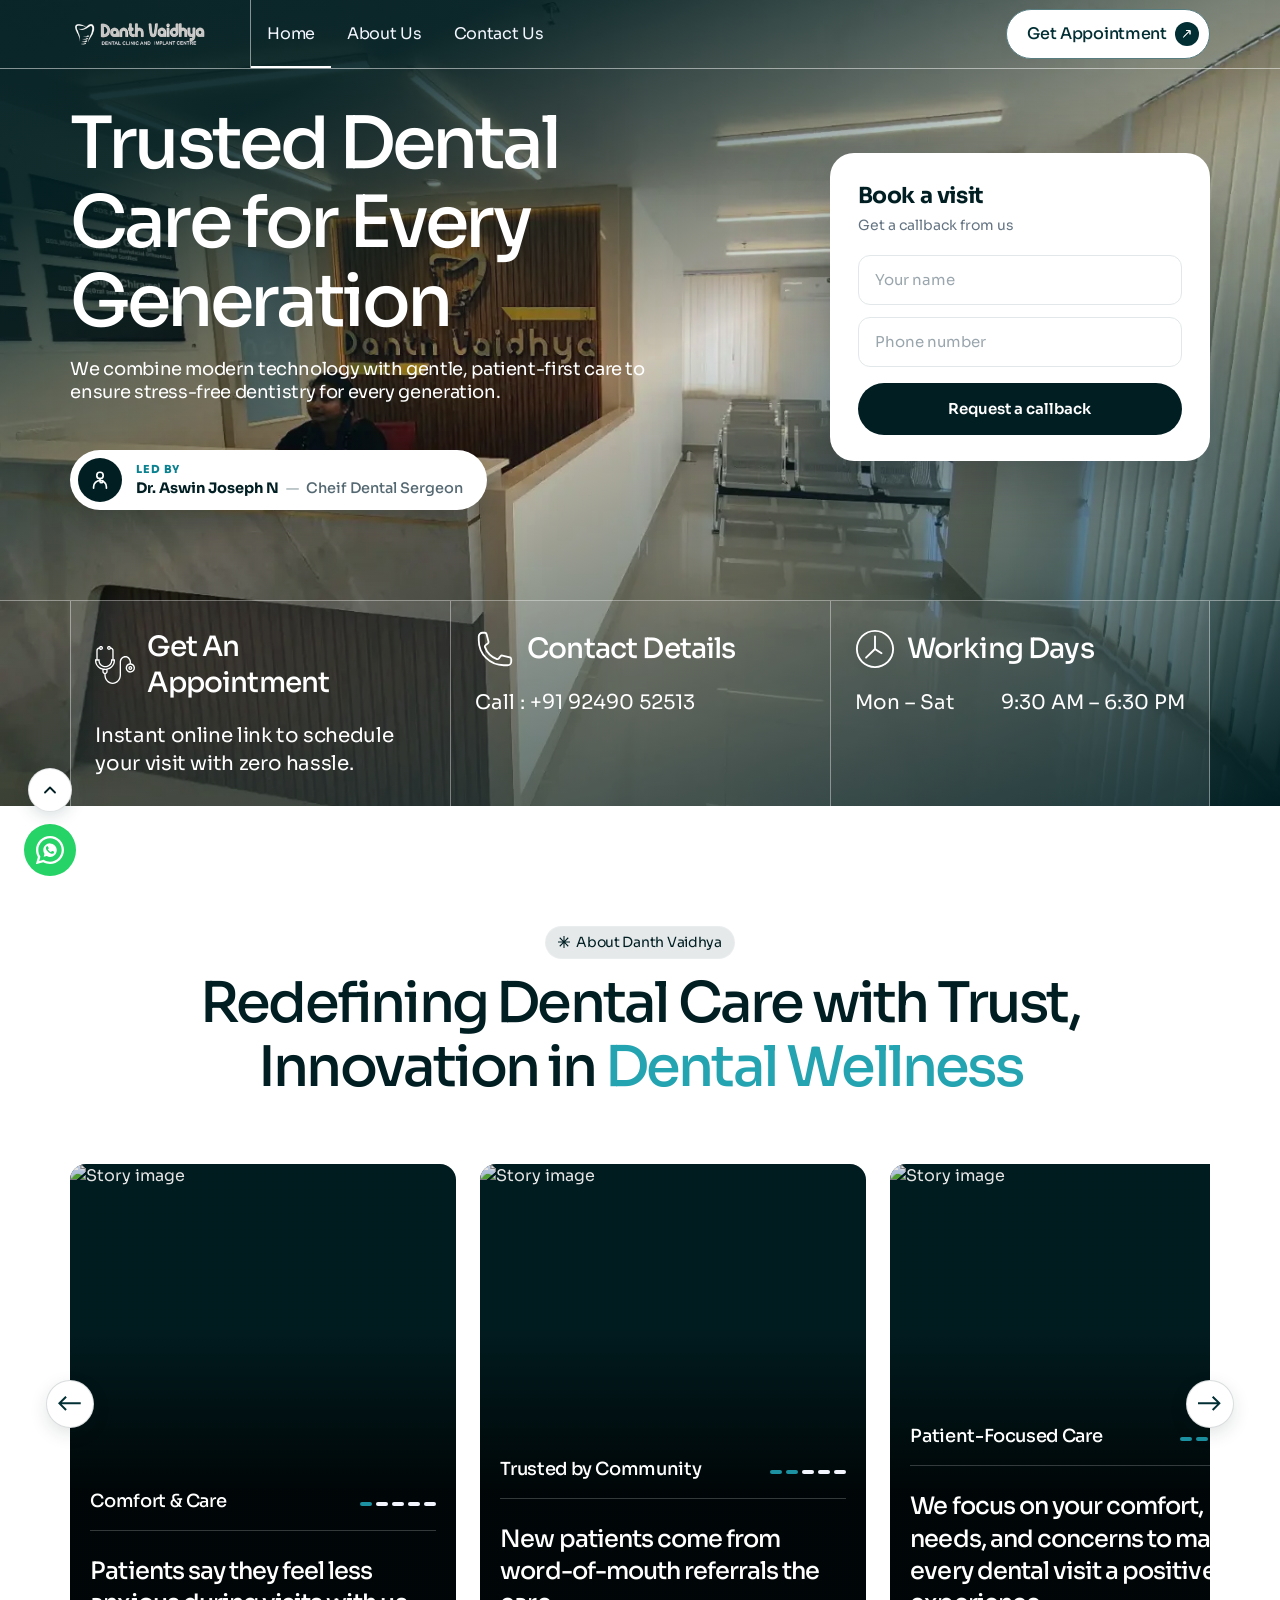
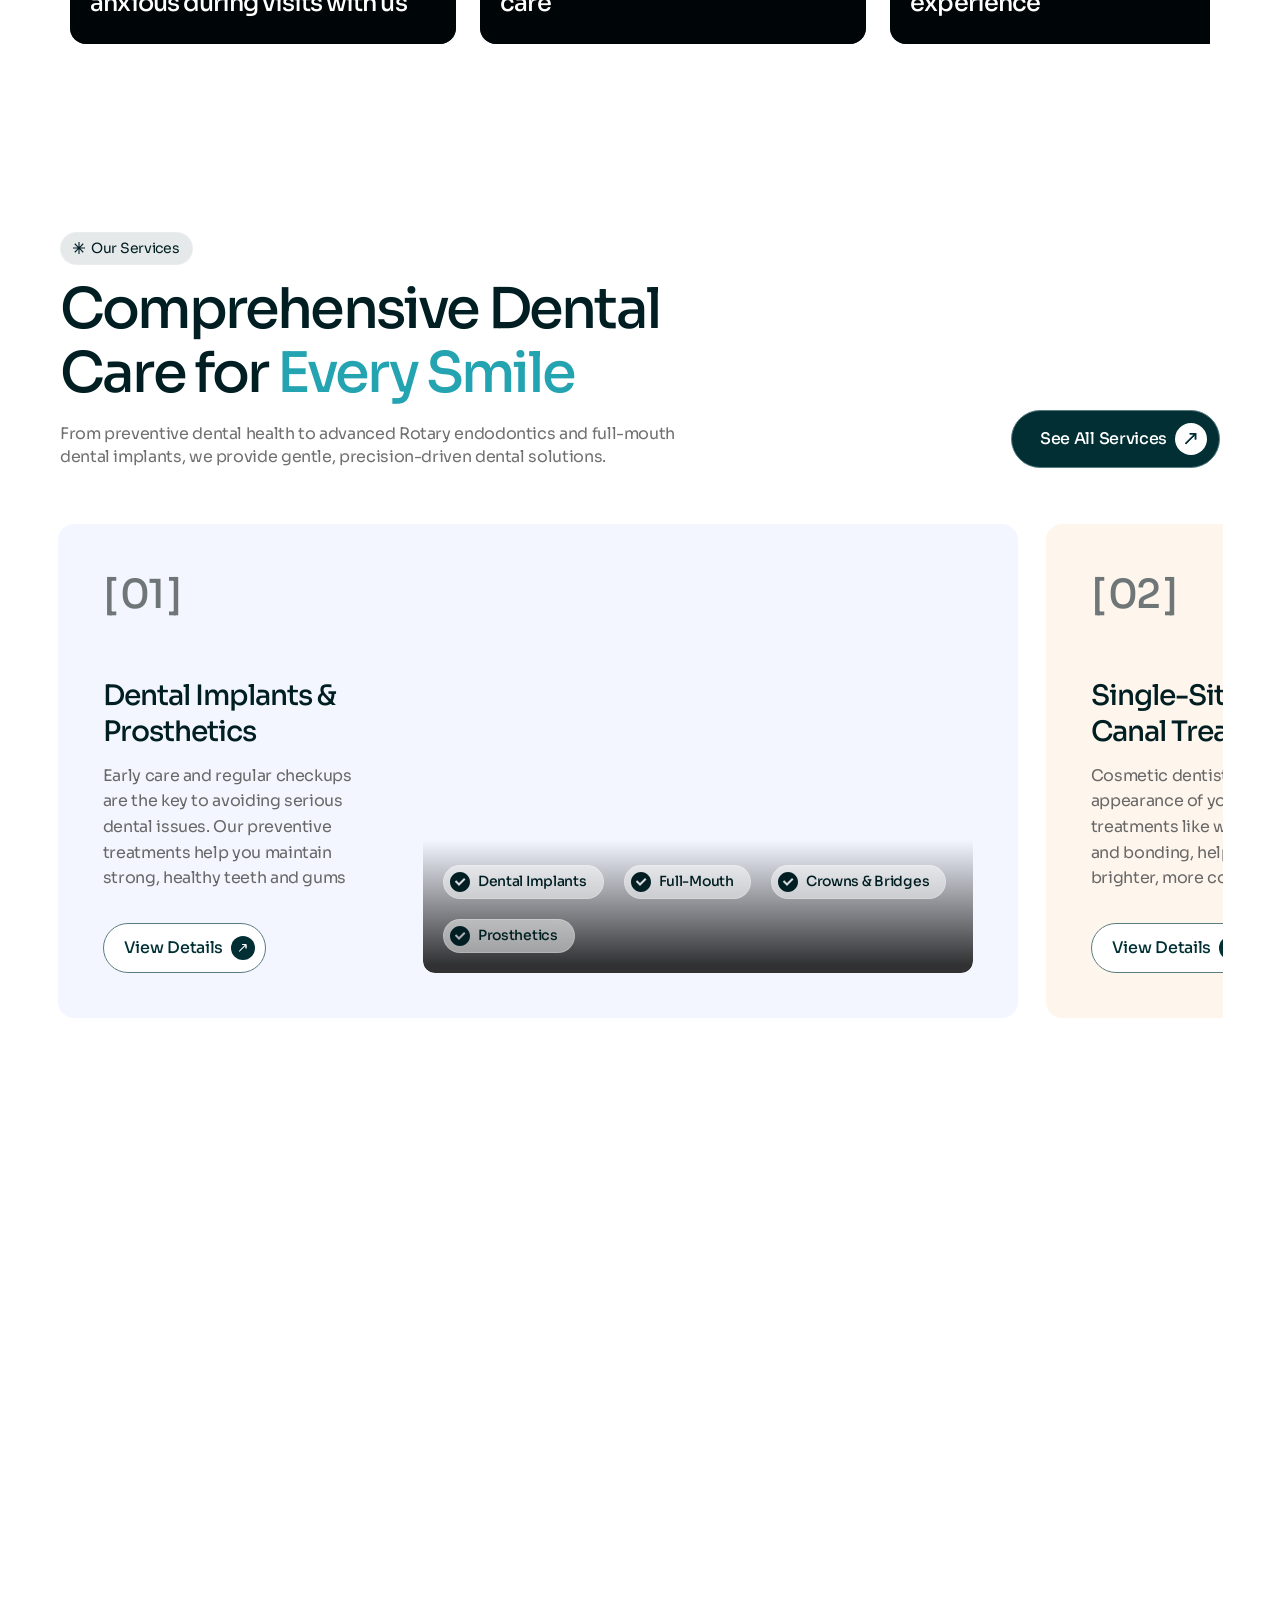
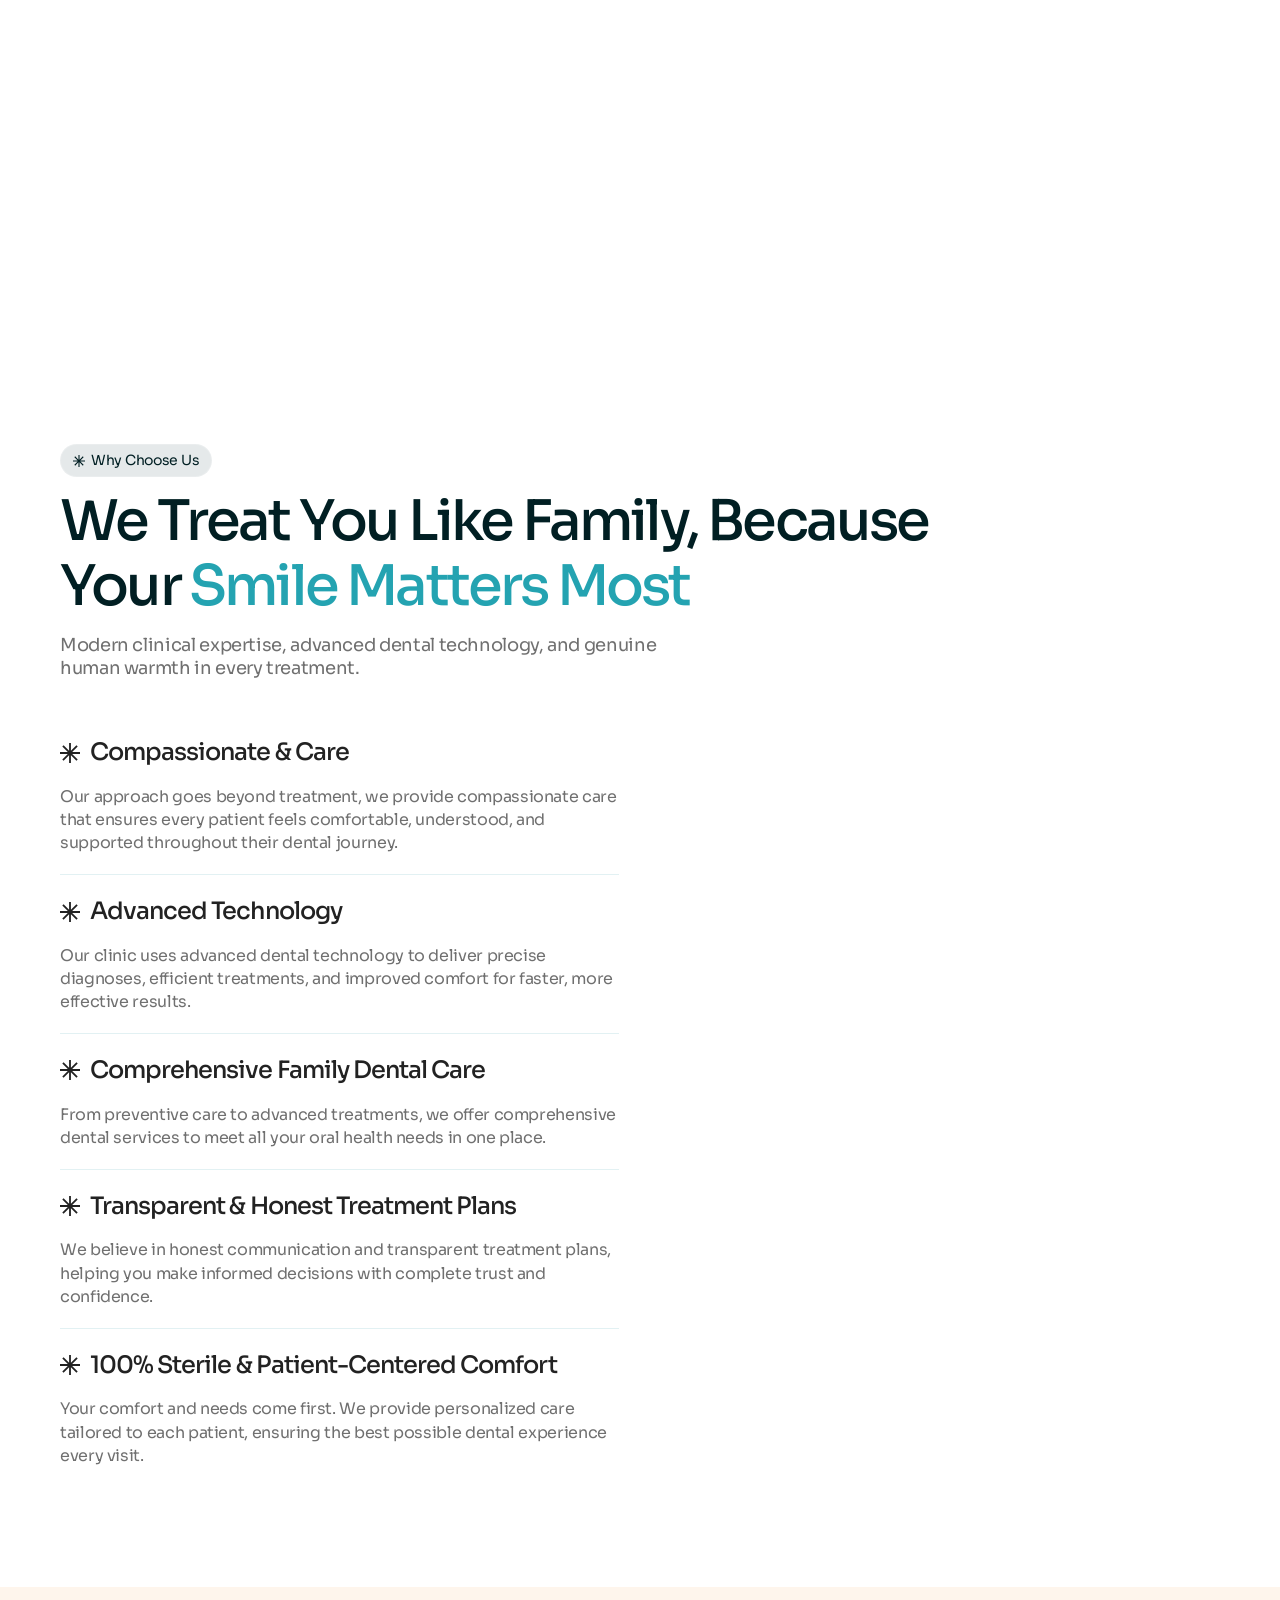
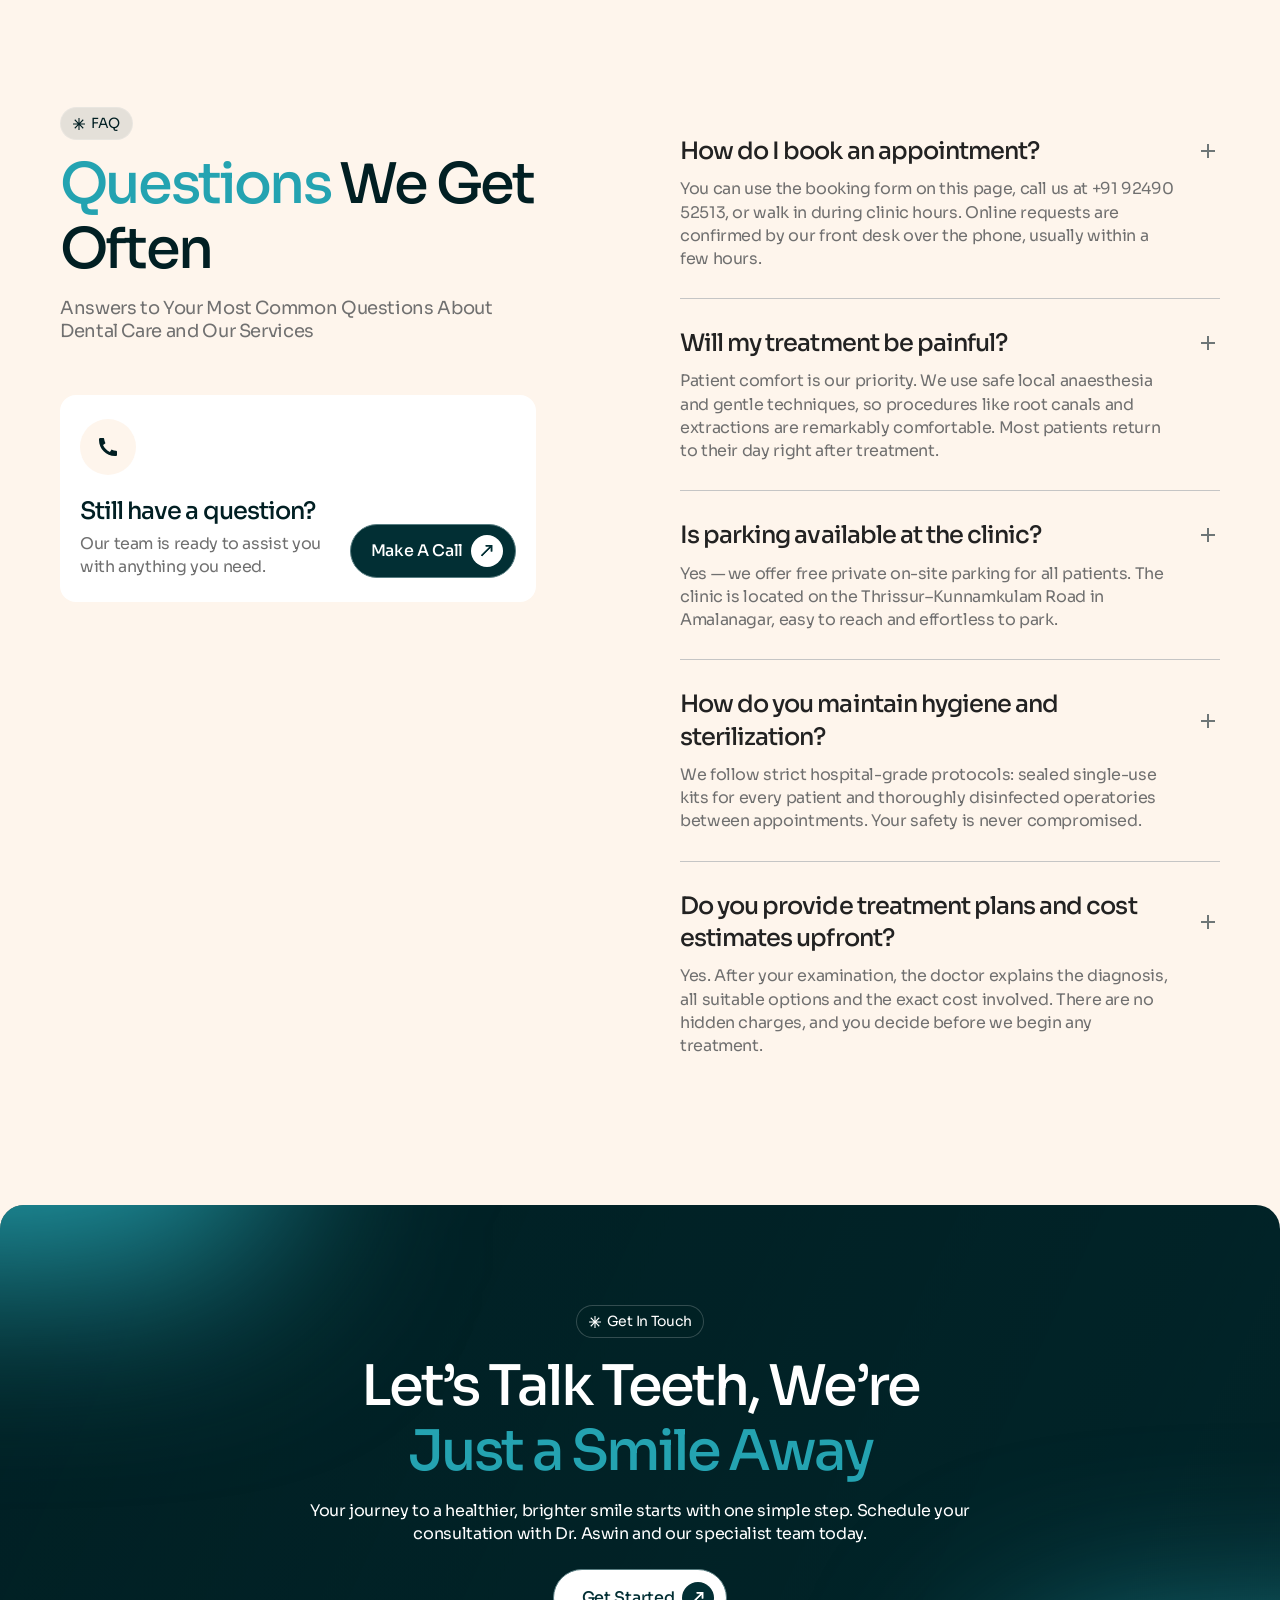
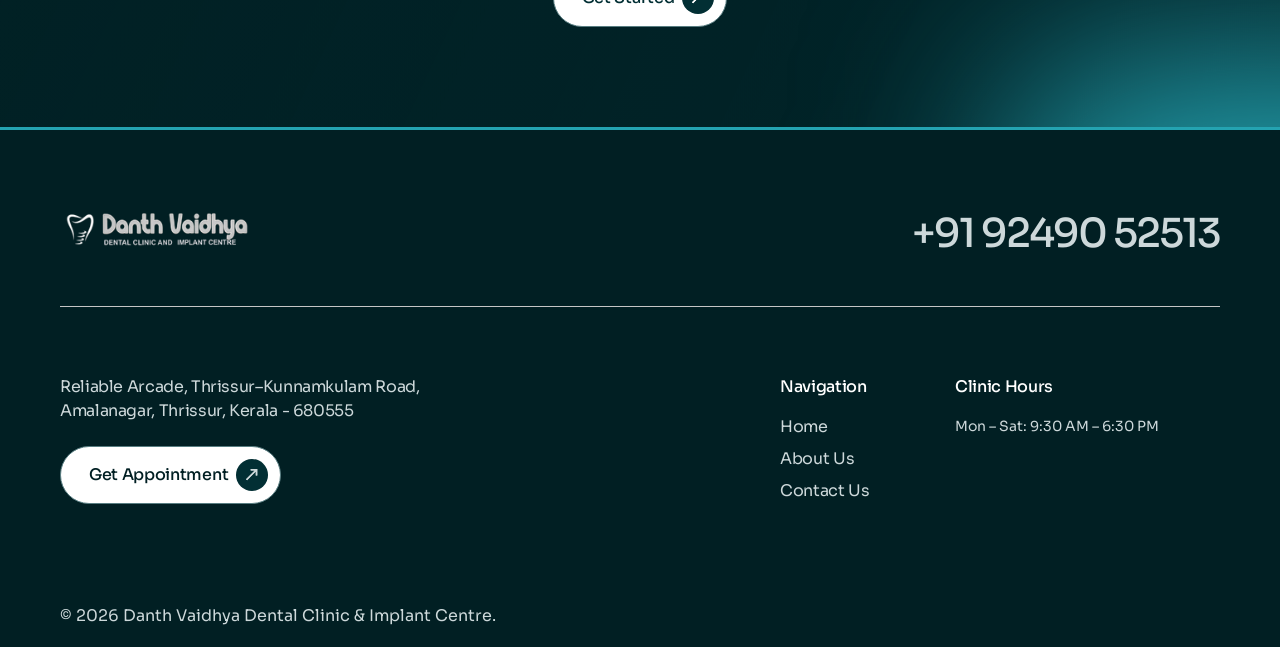
==== commit 14dd6ead: "Update working hours to Mon-Sat 9:30 AM to 6:30 PM, update service copy, and clean SVG/URI syntax" ====
--- a/index.html
+++ b/index.html
@@ -274,7 +274,10 @@
           justify-content: center !important;
           cursor: pointer !important;
           box-shadow: 0 4px 14px rgba(1, 31, 35, 0.15) !important;
-          transition: background-color 0.2s, color 0.2s, transform 0.2s !important;
+          transition:
+            background-color 0.2s,
+            color 0.2s,
+            transform 0.2s !important;
         }
         .service-slider_arrow.is-prev {
           left: 8px !important;
@@ -284,7 +287,10 @@
         }
         .service-slider_arrow:active {
           transform: translateY(-50%) scale(0.92) !important;
-          background-color: var(--primitive-color--primary-500, #24a3b1) !important;
+          background-color: var(
+            --primitive-color--primary-500,
+            #24a3b1
+          ) !important;
           color: #ffffff !important;
         }
       }
@@ -588,7 +594,7 @@
                     <div class="navbar-mobile_info-text">
                       <span class="navbar-mobile_label">Working Hours</span>
                       <span class="navbar-mobile_val is-muted"
-                        >Mon–Sat: 10:30 AM – 6:00 PM</span
+                        >Mon–Sat: 9:30 AM – 6:30 PM</span
                       >
                     </div>
                   </div>
@@ -780,13 +786,13 @@
                               ></path>
                             </g>
                             <defs>
-                              <clippath id="clip0_372_1447">
+                              <clipPath id="clip0_372_1447">
                                 <rect
                                   width="40"
                                   height="40"
                                   fill="currentColor"
                                 ></rect>
-                              </clippath>
+                              </clipPath>
                             </defs>
                           </svg>
                         </div>
@@ -827,7 +833,7 @@
                       </div>
                       <div class="our-info_item-body">
                         <a
-                          href="tel:+91 92490 52513"
+                          href="tel:+919249052513"
                           class="our-info_item-link w-inline-block"
                         >
                           <div class="our-info_item-para">
@@ -858,13 +864,13 @@
                               ></path>
                             </g>
                             <defs>
-                              <clippath id="clip0_372_1476">
+                              <clipPath id="clip0_372_1476">
                                 <rect
                                   width="40"
                                   height="40"
                                   fill="currentColor"
                                 ></rect>
-                              </clippath>
+                              </clipPath>
                             </defs>
                           </svg>
                         </div>
@@ -874,7 +880,7 @@
                         <div class="our-info_block">
                           <div class="our-info_item-para">Mon – Sat</div>
                           <div class="our-info_item-para">
-                            10:30 AM – 6:00 PM
+                            9:30 AM – 6:30 PM
                           </div>
                         </div>
                       </div>
@@ -1302,9 +1308,9 @@
                       </h2>
                     </div>
                     <p>
-                      From preventive dental health to advanced
-                      micro-endodontics and full-mouth dental implants, we
-                      provide gentle, precision-driven dental solutions.
+                      From preventive dental health to advanced Rotary
+                      endodontics and full-mouth dental implants, we provide
+                      gentle, precision-driven dental solutions.
                     </p>
                   </div>
                   <div
@@ -1359,734 +1365,723 @@
                   </div>
                 </div>
               </div>
-              </div>
-              <div class="service_sticky-trigger">
-                <div class="service_sticky-camera">
-                  <div class="scroll-mobile_trigger">
-                    <div class="scroll-mobile_camera">
-                      <div class="service_wrap">
-                        <div class="scroll_track">
-                          <div class="scroll_list">
-                            <div class="collection-list-wrapper w-dyn-list">
-                              <div role="list" class="service_list w-dyn-items">
+            </div>
+            <div class="service_sticky-trigger">
+              <div class="service_sticky-camera">
+                <div class="scroll-mobile_trigger">
+                  <div class="scroll-mobile_camera">
+                    <div class="service_wrap">
+                      <div class="scroll_track">
+                        <div class="scroll_list">
+                          <div class="collection-list-wrapper w-dyn-list">
+                            <div role="list" class="service_list w-dyn-items">
+                              <div
+                                role="listitem"
+                                class="service_item-wrap w-dyn-item"
+                              >
                                 <div
-                                  role="listitem"
-                                  class="service_item-wrap w-dyn-item"
+                                  style="background-color: #f3f6ff"
+                                  class="service_item"
                                 >
-                                  <div
-                                    style="background-color: #f3f6ff"
-                                    class="service_item"
-                                  >
-                                    <div class="service_content">
-                                      <div class="service-item_number">
-                                        <div class="service-item_number_text">
-                                          [
+                                  <div class="service_content">
+                                    <div class="service-item_number">
+                                      <div class="service-item_number_text">
+                                        [
+                                      </div>
+                                      <div class="service-item_number_text">
+                                        01
+                                      </div>
+                                      <div class="service-item_number_text">
+                                        ]
+                                      </div>
+                                    </div>
+                                    <div class="service-item_content">
+                                      <div class="service-item_info">
+                                        <div class="service-item_info-title">
+                                          Dental Implants &amp; Prosthetics
                                         </div>
-                                        <div class="service-item_number_text">
-                                          01
-                                        </div>
-                                        <div class="service-item_number_text">
-                                          ]
-                                        </div>
+                                        <p>
+                                          Early care and regular checkups are
+                                          the key to avoiding serious dental
+                                          issues. Our preventive treatments help
+                                          you maintain strong, healthy teeth and
+                                          gums
+                                        </p>
                                       </div>
-                                      <div class="service-item_content">
-                                        <div class="service-item_info">
-                                          <div class="service-item_info-title">
-                                            Dental Implants &amp; Prosthetics
-                                          </div>
-                                          <p>
-                                            Early care and regular checkups are
-                                            the key to avoiding serious dental
-                                            issues. Our preventive treatments
-                                            help you maintain strong, healthy
-                                            teeth and gums
-                                          </p>
-                                        </div>
-                                        <div class="service-item_button">
-                                          <a
-                                            data-wf--button-primary--variant="light-small"
-                                            href="contact.html#book"
-                                            class="button_primary w-variant-fb89ee7f-8db1-8e54-55c6-075f0151c951 w-inline-block"
-                                          >
-                                            <div class="button_inner">
-                                              <div class="button-text_wrap">
-                                                <div class="button_text">
-                                                  View Details
-                                                </div>
-                                              </div>
-                                              <div
-                                                class="button-icon_group w-variant-fb89ee7f-8db1-8e54-55c6-075f0151c951"
-                                              >
-                                                <div
-                                                  class="button-icon_wrap w-variant-fb89ee7f-8db1-8e54-55c6-075f0151c951"
-                                                >
-                                                  <svg
-                                                    xmlns="http://www.w3.org/2000/svg"
-                                                    width="100%"
-                                                    viewBox="0 0 12 12"
-                                                    fill="none"
-                                                    vector-effect="non-scaling-stroke"
-                                                    preserveAspectRatio="none"
-                                                  >
-                                                    <path
-                                                      d="M4.70139 0.75L10.5303 0.750201L10.5303 6.55165M0.530334 10.75L10.2896 0.990932"
-                                                      stroke="currentColor"
-                                                      stroke-width="1.5"
-                                                    ></path>
-                                                  </svg>
-                                                </div>
-                                                <div
-                                                  class="button-icon_wrap w-variant-fb89ee7f-8db1-8e54-55c6-075f0151c951 is-hover"
-                                                >
-                                                  <svg
-                                                    xmlns="http://www.w3.org/2000/svg"
-                                                    width="100%"
-                                                    viewBox="0 0 12 12"
-                                                    fill="none"
-                                                    vector-effect="non-scaling-stroke"
-                                                    preserveAspectRatio="none"
-                                                  >
-                                                    <path
-                                                      d="M4.70139 0.75L10.5303 0.750201L10.5303 6.55165M0.530334 10.75L10.2896 0.990932"
-                                                      stroke="currentColor"
-                                                      stroke-width="1.5"
-                                                    ></path>
-                                                  </svg>
-                                                </div>
+                                      <div class="service-item_button">
+                                        <a
+                                          data-wf--button-primary--variant="light-small"
+                                          href="contact.html#book"
+                                          class="button_primary w-variant-fb89ee7f-8db1-8e54-55c6-075f0151c951 w-inline-block"
+                                        >
+                                          <div class="button_inner">
+                                            <div class="button-text_wrap">
+                                              <div class="button_text">
+                                                View Details
                                               </div>
                                             </div>
-                                          </a>
-                                        </div>
-                                      </div>
-                                    </div>
-                                    <div class="service-item_showcase">
-                                      <div
-                                        style="
-                                          background-image: url(&quot;assets/img/gen_service-thumbnail-image.jpg&quot;);
-                                        "
-                                        class="service-item_image"
-                                      >
-                                        <div
-                                          class="service-item_showcase-inner"
-                                        >
-                                          <div class="service-item_tag-list">
-                                            <div class="service-item_tag">
-                                              <div class="service-tag_icon">
+                                            <div
+                                              class="button-icon_group w-variant-fb89ee7f-8db1-8e54-55c6-075f0151c951"
+                                            >
+                                              <div
+                                                class="button-icon_wrap w-variant-fb89ee7f-8db1-8e54-55c6-075f0151c951"
+                                              >
                                                 <svg
                                                   xmlns="http://www.w3.org/2000/svg"
                                                   width="100%"
-                                                  viewBox="0 0 24 24"
+                                                  viewBox="0 0 12 12"
                                                   fill="none"
                                                   vector-effect="non-scaling-stroke"
                                                   preserveAspectRatio="none"
                                                 >
                                                   <path
-                                                    d="M12 22C17.5228 22 22 17.5228 22 12C22 6.47715 17.5228 2 12 2C6.47715 2 2 6.47715 2 12C2 17.5228 6.47715 22 12 22ZM17.4571 9.45711L11 15.9142L6.79289 11.7071L8.20711 10.2929L11 13.0858L16.0429 8.04289L17.4571 9.45711Z"
-                                                    fill="currentColor"
+                                                    d="M4.70139 0.75L10.5303 0.750201L10.5303 6.55165M0.530334 10.75L10.2896 0.990932"
+                                                    stroke="currentColor"
+                                                    stroke-width="1.5"
                                                   ></path>
                                                 </svg>
                                               </div>
-                                              <div>Dental Implants</div>
-                                            </div>
-                                            <div class="service-item_tag">
-                                              <div class="service-tag_icon">
+                                              <div
+                                                class="button-icon_wrap w-variant-fb89ee7f-8db1-8e54-55c6-075f0151c951 is-hover"
+                                              >
                                                 <svg
                                                   xmlns="http://www.w3.org/2000/svg"
                                                   width="100%"
-                                                  viewBox="0 0 24 24"
+                                                  viewBox="0 0 12 12"
                                                   fill="none"
                                                   vector-effect="non-scaling-stroke"
                                                   preserveAspectRatio="none"
                                                 >
                                                   <path
-                                                    d="M12 22C17.5228 22 22 17.5228 22 12C22 6.47715 17.5228 2 12 2C6.47715 2 2 6.47715 2 12C2 17.5228 6.47715 22 12 22ZM17.4571 9.45711L11 15.9142L6.79289 11.7071L8.20711 10.2929L11 13.0858L16.0429 8.04289L17.4571 9.45711Z"
-                                                    fill="currentColor"
+                                                    d="M4.70139 0.75L10.5303 0.750201L10.5303 6.55165M0.530334 10.75L10.2896 0.990932"
+                                                    stroke="currentColor"
+                                                    stroke-width="1.5"
                                                   ></path>
                                                 </svg>
                                               </div>
-                                              <div>Full-Mouth</div>
                                             </div>
-                                            <div class="service-item_tag">
-                                              <div class="service-tag_icon">
+                                          </div>
+                                        </a>
+                                      </div>
+                                    </div>
+                                  </div>
+                                  <div class="service-item_showcase">
+                                    <div
+                                      style="
+                                        background-image: url(&quot;assets/img/gen_service-thumbnail-image.jpg&quot;);
+                                      "
+                                      class="service-item_image"
+                                    >
+                                      <div class="service-item_showcase-inner">
+                                        <div class="service-item_tag-list">
+                                          <div class="service-item_tag">
+                                            <div class="service-tag_icon">
+                                              <svg
+                                                xmlns="http://www.w3.org/2000/svg"
+                                                width="100%"
+                                                viewBox="0 0 24 24"
+                                                fill="none"
+                                                vector-effect="non-scaling-stroke"
+                                                preserveAspectRatio="none"
+                                              >
+                                                <path
+                                                  d="M12 22C17.5228 22 22 17.5228 22 12C22 6.47715 17.5228 2 12 2C6.47715 2 2 6.47715 2 12C2 17.5228 6.47715 22 12 22ZM17.4571 9.45711L11 15.9142L6.79289 11.7071L8.20711 10.2929L11 13.0858L16.0429 8.04289L17.4571 9.45711Z"
+                                                  fill="currentColor"
+                                                ></path>
+                                              </svg>
+                                            </div>
+                                            <div>Dental Implants</div>
+                                          </div>
+                                          <div class="service-item_tag">
+                                            <div class="service-tag_icon">
+                                              <svg
+                                                xmlns="http://www.w3.org/2000/svg"
+                                                width="100%"
+                                                viewBox="0 0 24 24"
+                                                fill="none"
+                                                vector-effect="non-scaling-stroke"
+                                                preserveAspectRatio="none"
+                                              >
+                                                <path
+                                                  d="M12 22C17.5228 22 22 17.5228 22 12C22 6.47715 17.5228 2 12 2C6.47715 2 2 6.47715 2 12C2 17.5228 6.47715 22 12 22ZM17.4571 9.45711L11 15.9142L6.79289 11.7071L8.20711 10.2929L11 13.0858L16.0429 8.04289L17.4571 9.45711Z"
+                                                  fill="currentColor"
+                                                ></path>
+                                              </svg>
+                                            </div>
+                                            <div>Full-Mouth</div>
+                                          </div>
+                                          <div class="service-item_tag">
+                                            <div class="service-tag_icon">
+                                              <svg
+                                                xmlns="http://www.w3.org/2000/svg"
+                                                width="100%"
+                                                viewBox="0 0 24 24"
+                                                fill="none"
+                                                vector-effect="non-scaling-stroke"
+                                                preserveAspectRatio="none"
+                                              >
+                                                <path
+                                                  d="M12 22C17.5228 22 22 17.5228 22 12C22 6.47715 17.5228 2 12 2C6.47715 2 2 6.47715 2 12C2 17.5228 6.47715 22 12 22ZM17.4571 9.45711L11 15.9142L6.79289 11.7071L8.20711 10.2929L11 13.0858L16.0429 8.04289L17.4571 9.45711Z"
+                                                  fill="currentColor"
+                                                ></path>
+                                              </svg>
+                                            </div>
+                                            <div>Crowns &amp; Bridges</div>
+                                          </div>
+                                          <div class="service-item_tag">
+                                            <div class="service-tag_icon">
+                                              <svg
+                                                xmlns="http://www.w3.org/2000/svg"
+                                                width="100%"
+                                                viewBox="0 0 24 24"
+                                                fill="none"
+                                                vector-effect="non-scaling-stroke"
+                                                preserveAspectRatio="none"
+                                              >
+                                                <path
+                                                  d="M12 22C17.5228 22 22 17.5228 22 12C22 6.47715 17.5228 2 12 2C6.47715 2 2 6.47715 2 12C2 17.5228 6.47715 22 12 22ZM17.4571 9.45711L11 15.9142L6.79289 11.7071L8.20711 10.2929L11 13.0858L16.0429 8.04289L17.4571 9.45711Z"
+                                                  fill="currentColor"
+                                                ></path>
+                                              </svg>
+                                            </div>
+                                            <div>Prosthetics</div>
+                                          </div>
+                                        </div>
+                                      </div>
+                                      <div class="service-overlay_wrap"></div>
+                                    </div>
+                                  </div>
+                                </div>
+                              </div>
+                              <div
+                                role="listitem"
+                                class="service_item-wrap w-dyn-item"
+                              >
+                                <div
+                                  style="background-color: #fef5ec"
+                                  class="service_item"
+                                >
+                                  <div class="service_content">
+                                    <div class="service-item_number">
+                                      <div class="service-item_number_text">
+                                        [
+                                      </div>
+                                      <div class="service-item_number_text">
+                                        02
+                                      </div>
+                                      <div class="service-item_number_text">
+                                        ]
+                                      </div>
+                                    </div>
+                                    <div class="service-item_content">
+                                      <div class="service-item_info">
+                                        <div class="service-item_info-title">
+                                          Single-Sitting Root Canal Treatment
+                                        </div>
+                                        <p>
+                                          Cosmetic dentistry improves the
+                                          appearance of your teeth through
+                                          treatments like whitening, veneers,
+                                          and bonding, helping you achieve a
+                                          brighter, more confident smile.
+                                        </p>
+                                      </div>
+                                      <div class="service-item_button">
+                                        <a
+                                          data-wf--button-primary--variant="light-small"
+                                          href="contact.html#book"
+                                          class="button_primary w-variant-fb89ee7f-8db1-8e54-55c6-075f0151c951 w-inline-block"
+                                        >
+                                          <div class="button_inner">
+                                            <div class="button-text_wrap">
+                                              <div class="button_text">
+                                                View Details
+                                              </div>
+                                            </div>
+                                            <div
+                                              class="button-icon_group w-variant-fb89ee7f-8db1-8e54-55c6-075f0151c951"
+                                            >
+                                              <div
+                                                class="button-icon_wrap w-variant-fb89ee7f-8db1-8e54-55c6-075f0151c951"
+                                              >
                                                 <svg
                                                   xmlns="http://www.w3.org/2000/svg"
                                                   width="100%"
-                                                  viewBox="0 0 24 24"
+                                                  viewBox="0 0 12 12"
                                                   fill="none"
                                                   vector-effect="non-scaling-stroke"
                                                   preserveAspectRatio="none"
                                                 >
                                                   <path
-                                                    d="M12 22C17.5228 22 22 17.5228 22 12C22 6.47715 17.5228 2 12 2C6.47715 2 2 6.47715 2 12C2 17.5228 6.47715 22 12 22ZM17.4571 9.45711L11 15.9142L6.79289 11.7071L8.20711 10.2929L11 13.0858L16.0429 8.04289L17.4571 9.45711Z"
-                                                    fill="currentColor"
+                                                    d="M4.70139 0.75L10.5303 0.750201L10.5303 6.55165M0.530334 10.75L10.2896 0.990932"
+                                                    stroke="currentColor"
+                                                    stroke-width="1.5"
                                                   ></path>
                                                 </svg>
                                               </div>
-                                              <div>Crowns &amp; Bridges</div>
-                                            </div>
-                                            <div class="service-item_tag">
-                                              <div class="service-tag_icon">
+                                              <div
+                                                class="button-icon_wrap w-variant-fb89ee7f-8db1-8e54-55c6-075f0151c951 is-hover"
+                                              >
                                                 <svg
                                                   xmlns="http://www.w3.org/2000/svg"
                                                   width="100%"
-                                                  viewBox="0 0 24 24"
+                                                  viewBox="0 0 12 12"
                                                   fill="none"
                                                   vector-effect="non-scaling-stroke"
                                                   preserveAspectRatio="none"
                                                 >
                                                   <path
-                                                    d="M12 22C17.5228 22 22 17.5228 22 12C22 6.47715 17.5228 2 12 2C6.47715 2 2 6.47715 2 12C2 17.5228 6.47715 22 12 22ZM17.4571 9.45711L11 15.9142L6.79289 11.7071L8.20711 10.2929L11 13.0858L16.0429 8.04289L17.4571 9.45711Z"
-                                                    fill="currentColor"
+                                                    d="M4.70139 0.75L10.5303 0.750201L10.5303 6.55165M0.530334 10.75L10.2896 0.990932"
+                                                    stroke="currentColor"
+                                                    stroke-width="1.5"
                                                   ></path>
                                                 </svg>
                                               </div>
-                                              <div>Prosthetics</div>
                                             </div>
                                           </div>
-                                        </div>
-                                        <div class="service-overlay_wrap"></div>
+                                        </a>
                                       </div>
                                     </div>
                                   </div>
-                                </div>
-                                <div
-                                  role="listitem"
-                                  class="service_item-wrap w-dyn-item"
-                                >
-                                  <div
-                                    style="background-color: #fef5ec"
-                                    class="service_item"
-                                  >
-                                    <div class="service_content">
-                                      <div class="service-item_number">
-                                        <div class="service-item_number_text">
-                                          [
-                                        </div>
-                                        <div class="service-item_number_text">
-                                          02
-                                        </div>
-                                        <div class="service-item_number_text">
-                                          ]
+                                  <div class="service-item_showcase">
+                                    <div
+                                      style="
+                                        background-image: url(&quot;assets/img/gen_service-thumbnail-image-2.jpg&quot;);
+                                      "
+                                      class="service-item_image"
+                                    >
+                                      <div class="service-item_showcase-inner">
+                                        <div class="service-item_tag-list">
+                                          <div class="service-item_tag">
+                                            <div class="service-tag_icon">
+                                              <svg
+                                                xmlns="http://www.w3.org/2000/svg"
+                                                width="100%"
+                                                viewBox="0 0 24 24"
+                                                fill="none"
+                                                vector-effect="non-scaling-stroke"
+                                                preserveAspectRatio="none"
+                                              >
+                                                <path
+                                                  d="M12 22C17.5228 22 22 17.5228 22 12C22 6.47715 17.5228 2 12 2C6.47715 2 2 6.47715 2 12C2 17.5228 6.47715 22 12 22ZM17.4571 9.45711L11 15.9142L6.79289 11.7071L8.20711 10.2929L11 13.0858L16.0429 8.04289L17.4571 9.45711Z"
+                                                  fill="currentColor"
+                                                ></path>
+                                              </svg>
+                                            </div>
+                                            <div>Painless RCT</div>
+                                          </div>
+                                          <div class="service-item_tag">
+                                            <div class="service-tag_icon">
+                                              <svg
+                                                xmlns="http://www.w3.org/2000/svg"
+                                                width="100%"
+                                                viewBox="0 0 24 24"
+                                                fill="none"
+                                                vector-effect="non-scaling-stroke"
+                                                preserveAspectRatio="none"
+                                              >
+                                                <path
+                                                  d="M12 22C17.5228 22 22 17.5228 22 12C22 6.47715 17.5228 2 12 2C6.47715 2 2 6.47715 2 12C2 17.5228 6.47715 22 12 22ZM17.4571 9.45711L11 15.9142L6.79289 11.7071L8.20711 10.2929L11 13.0858L16.0429 8.04289L17.4571 9.45711Z"
+                                                  fill="currentColor"
+                                                ></path>
+                                              </svg>
+                                            </div>
+                                            <div>Single-Sitting</div>
+                                          </div>
+                                          <div class="service-item_tag">
+                                            <div class="service-tag_icon">
+                                              <svg
+                                                xmlns="http://www.w3.org/2000/svg"
+                                                width="100%"
+                                                viewBox="0 0 24 24"
+                                                fill="none"
+                                                vector-effect="non-scaling-stroke"
+                                                preserveAspectRatio="none"
+                                              >
+                                                <path
+                                                  d="M12 22C17.5228 22 22 17.5228 22 12C22 6.47715 17.5228 2 12 2C6.47715 2 2 6.47715 2 12C2 17.5228 6.47715 22 12 22ZM17.4571 9.45711L11 15.9142L6.79289 11.7071L8.20711 10.2929L11 13.0858L16.0429 8.04289L17.4571 9.45711Z"
+                                                  fill="currentColor"
+                                                ></path>
+                                              </svg>
+                                            </div>
+                                            <div>Rotary endodontics</div>
+                                          </div>
+                                          <div class="service-item_tag">
+                                            <div class="service-tag_icon">
+                                              <svg
+                                                xmlns="http://www.w3.org/2000/svg"
+                                                width="100%"
+                                                viewBox="0 0 24 24"
+                                                fill="none"
+                                                vector-effect="non-scaling-stroke"
+                                                preserveAspectRatio="none"
+                                              >
+                                                <path
+                                                  d="M12 22C17.5228 22 22 17.5228 22 12C22 6.47715 17.5228 2 12 2C6.47715 2 2 6.47715 2 12C2 17.5228 6.47715 22 12 22ZM17.4571 9.45711L11 15.9142L6.79289 11.7071L8.20711 10.2929L11 13.0858L16.0429 8.04289L17.4571 9.45711Z"
+                                                  fill="currentColor"
+                                                ></path>
+                                              </svg>
+                                            </div>
+                                            <div>Tooth Preservation</div>
+                                          </div>
                                         </div>
                                       </div>
-                                      <div class="service-item_content">
-                                        <div class="service-item_info">
-                                          <div class="service-item_info-title">
-                                            Single-Sitting Root Canal Treatment
-                                          </div>
-                                          <p>
-                                            Cosmetic dentistry improves the
-                                            appearance of your teeth through
-                                            treatments like whitening, veneers,
-                                            and bonding, helping you achieve a
-                                            brighter, more confident smile.
-                                          </p>
+                                      <div class="service-overlay_wrap"></div>
+                                    </div>
+                                  </div>
+                                </div>
+                              </div>
+                              <div
+                                role="listitem"
+                                class="service_item-wrap w-dyn-item"
+                              >
+                                <div
+                                  style="background-color: #effff7"
+                                  class="service_item"
+                                >
+                                  <div class="service_content">
+                                    <div class="service-item_number">
+                                      <div class="service-item_number_text">
+                                        [
+                                      </div>
+                                      <div class="service-item_number_text">
+                                        03
+                                      </div>
+                                      <div class="service-item_number_text">
+                                        ]
+                                      </div>
+                                    </div>
+                                    <div class="service-item_content">
+                                      <div class="service-item_info">
+                                        <div class="service-item_info-title">
+                                          Routine &amp; Preventive Care
                                         </div>
-                                        <div class="service-item_button">
-                                          <a
-                                            data-wf--button-primary--variant="light-small"
-                                            href="contact.html#book"
-                                            class="button_primary w-variant-fb89ee7f-8db1-8e54-55c6-075f0151c951 w-inline-block"
-                                          >
-                                            <div class="button_inner">
-                                              <div class="button-text_wrap">
-                                                <div class="button_text">
-                                                  View Details
-                                                </div>
-                                              </div>
-                                              <div
-                                                class="button-icon_group w-variant-fb89ee7f-8db1-8e54-55c6-075f0151c951"
-                                              >
-                                                <div
-                                                  class="button-icon_wrap w-variant-fb89ee7f-8db1-8e54-55c6-075f0151c951"
-                                                >
-                                                  <svg
-                                                    xmlns="http://www.w3.org/2000/svg"
-                                                    width="100%"
-                                                    viewBox="0 0 12 12"
-                                                    fill="none"
-                                                    vector-effect="non-scaling-stroke"
-                                                    preserveAspectRatio="none"
-                                                  >
-                                                    <path
-                                                      d="M4.70139 0.75L10.5303 0.750201L10.5303 6.55165M0.530334 10.75L10.2896 0.990932"
-                                                      stroke="currentColor"
-                                                      stroke-width="1.5"
-                                                    ></path>
-                                                  </svg>
-                                                </div>
-                                                <div
-                                                  class="button-icon_wrap w-variant-fb89ee7f-8db1-8e54-55c6-075f0151c951 is-hover"
-                                                >
-                                                  <svg
-                                                    xmlns="http://www.w3.org/2000/svg"
-                                                    width="100%"
-                                                    viewBox="0 0 12 12"
-                                                    fill="none"
-                                                    vector-effect="non-scaling-stroke"
-                                                    preserveAspectRatio="none"
-                                                  >
-                                                    <path
-                                                      d="M4.70139 0.75L10.5303 0.750201L10.5303 6.55165M0.530334 10.75L10.2896 0.990932"
-                                                      stroke="currentColor"
-                                                      stroke-width="1.5"
-                                                    ></path>
-                                                  </svg>
-                                                </div>
+                                        <p>
+                                          Restorative treatments repair damaged
+                                          or missing teeth using fillings,
+                                          crowns, bridges, and implants to
+                                          restore function, strength, and
+                                          natural appearance effectively.
+                                        </p>
+                                      </div>
+                                      <div class="service-item_button">
+                                        <a
+                                          data-wf--button-primary--variant="light-small"
+                                          href="contact.html#book"
+                                          class="button_primary w-variant-fb89ee7f-8db1-8e54-55c6-075f0151c951 w-inline-block"
+                                        >
+                                          <div class="button_inner">
+                                            <div class="button-text_wrap">
+                                              <div class="button_text">
+                                                View Details
                                               </div>
                                             </div>
-                                          </a>
-                                        </div>
-                                      </div>
-                                    </div>
-                                    <div class="service-item_showcase">
-                                      <div
-                                        style="
-                                          background-image: url(&quot;assets/img/gen_service-thumbnail-image-2.jpg&quot;);
-                                        "
-                                        class="service-item_image"
-                                      >
-                                        <div
-                                          class="service-item_showcase-inner"
-                                        >
-                                          <div class="service-item_tag-list">
-                                            <div class="service-item_tag">
-                                              <div class="service-tag_icon">
+                                            <div
+                                              class="button-icon_group w-variant-fb89ee7f-8db1-8e54-55c6-075f0151c951"
+                                            >
+                                              <div
+                                                class="button-icon_wrap w-variant-fb89ee7f-8db1-8e54-55c6-075f0151c951"
+                                              >
                                                 <svg
                                                   xmlns="http://www.w3.org/2000/svg"
                                                   width="100%"
-                                                  viewBox="0 0 24 24"
+                                                  viewBox="0 0 12 12"
                                                   fill="none"
                                                   vector-effect="non-scaling-stroke"
                                                   preserveAspectRatio="none"
                                                 >
                                                   <path
-                                                    d="M12 22C17.5228 22 22 17.5228 22 12C22 6.47715 17.5228 2 12 2C6.47715 2 2 6.47715 2 12C2 17.5228 6.47715 22 12 22ZM17.4571 9.45711L11 15.9142L6.79289 11.7071L8.20711 10.2929L11 13.0858L16.0429 8.04289L17.4571 9.45711Z"
-                                                    fill="currentColor"
+                                                    d="M4.70139 0.75L10.5303 0.750201L10.5303 6.55165M0.530334 10.75L10.2896 0.990932"
+                                                    stroke="currentColor"
+                                                    stroke-width="1.5"
                                                   ></path>
                                                 </svg>
                                               </div>
-                                              <div>Painless RCT</div>
-                                            </div>
-                                            <div class="service-item_tag">
-                                              <div class="service-tag_icon">
+                                              <div
+                                                class="button-icon_wrap w-variant-fb89ee7f-8db1-8e54-55c6-075f0151c951 is-hover"
+                                              >
                                                 <svg
                                                   xmlns="http://www.w3.org/2000/svg"
                                                   width="100%"
-                                                  viewBox="0 0 24 24"
+                                                  viewBox="0 0 12 12"
                                                   fill="none"
                                                   vector-effect="non-scaling-stroke"
                                                   preserveAspectRatio="none"
                                                 >
                                                   <path
-                                                    d="M12 22C17.5228 22 22 17.5228 22 12C22 6.47715 17.5228 2 12 2C6.47715 2 2 6.47715 2 12C2 17.5228 6.47715 22 12 22ZM17.4571 9.45711L11 15.9142L6.79289 11.7071L8.20711 10.2929L11 13.0858L16.0429 8.04289L17.4571 9.45711Z"
-                                                    fill="currentColor"
+                                                    d="M4.70139 0.75L10.5303 0.750201L10.5303 6.55165M0.530334 10.75L10.2896 0.990932"
+                                                    stroke="currentColor"
+                                                    stroke-width="1.5"
                                                   ></path>
                                                 </svg>
                                               </div>
-                                              <div>Single-Sitting</div>
                                             </div>
-                                            <div class="service-item_tag">
-                                              <div class="service-tag_icon">
+                                          </div>
+                                        </a>
+                                      </div>
+                                    </div>
+                                  </div>
+                                  <div class="service-item_showcase">
+                                    <div
+                                      style="
+                                        background-image: url(&quot;assets/img/gen_service-thumbnail-image-3.jpg&quot;);
+                                      "
+                                      class="service-item_image"
+                                    >
+                                      <div class="service-item_showcase-inner">
+                                        <div class="service-item_tag-list">
+                                          <div class="service-item_tag">
+                                            <div class="service-tag_icon">
+                                              <svg
+                                                xmlns="http://www.w3.org/2000/svg"
+                                                width="100%"
+                                                viewBox="0 0 24 24"
+                                                fill="none"
+                                                vector-effect="non-scaling-stroke"
+                                                preserveAspectRatio="none"
+                                              >
+                                                <path
+                                                  d="M12 22C17.5228 22 22 17.5228 22 12C22 6.47715 17.5228 2 12 2C6.47715 2 2 6.47715 2 12C2 17.5228 6.47715 22 12 22ZM17.4571 9.45711L11 15.9142L6.79289 11.7071L8.20711 10.2929L11 13.0858L16.0429 8.04289L17.4571 9.45711Z"
+                                                  fill="currentColor"
+                                                ></path>
+                                              </svg>
+                                            </div>
+                                            <div>Digital X-Rays</div>
+                                          </div>
+                                          <div class="service-item_tag">
+                                            <div class="service-tag_icon">
+                                              <svg
+                                                xmlns="http://www.w3.org/2000/svg"
+                                                width="100%"
+                                                viewBox="0 0 24 24"
+                                                fill="none"
+                                                vector-effect="non-scaling-stroke"
+                                                preserveAspectRatio="none"
+                                              >
+                                                <path
+                                                  d="M12 22C17.5228 22 22 17.5228 22 12C22 6.47715 17.5228 2 12 2C6.47715 2 2 6.47715 2 12C2 17.5228 6.47715 22 12 22ZM17.4571 9.45711L11 15.9142L6.79289 11.7071L8.20711 10.2929L11 13.0858L16.0429 8.04289L17.4571 9.45711Z"
+                                                  fill="currentColor"
+                                                ></path>
+                                              </svg>
+                                            </div>
+                                            <div>Deep Cleaning</div>
+                                          </div>
+                                          <div class="service-item_tag">
+                                            <div class="service-tag_icon">
+                                              <svg
+                                                xmlns="http://www.w3.org/2000/svg"
+                                                width="100%"
+                                                viewBox="0 0 24 24"
+                                                fill="none"
+                                                vector-effect="non-scaling-stroke"
+                                                preserveAspectRatio="none"
+                                              >
+                                                <path
+                                                  d="M12 22C17.5228 22 22 17.5228 22 12C22 6.47715 17.5228 2 12 2C6.47715 2 2 6.47715 2 12C2 17.5228 6.47715 22 12 22ZM17.4571 9.45711L11 15.9142L6.79289 11.7071L8.20711 10.2929L11 13.0858L16.0429 8.04289L17.4571 9.45711Z"
+                                                  fill="currentColor"
+                                                ></path>
+                                              </svg>
+                                            </div>
+                                            <div>Fluoride Care</div>
+                                          </div>
+                                          <div class="service-item_tag">
+                                            <div class="service-tag_icon">
+                                              <svg
+                                                xmlns="http://www.w3.org/2000/svg"
+                                                width="100%"
+                                                viewBox="0 0 24 24"
+                                                fill="none"
+                                                vector-effect="non-scaling-stroke"
+                                                preserveAspectRatio="none"
+                                              >
+                                                <path
+                                                  d="M12 22C17.5228 22 22 17.5228 22 12C22 6.47715 17.5228 2 12 2C6.47715 2 2 6.47715 2 12C2 17.5228 6.47715 22 12 22ZM17.4571 9.45711L11 15.9142L6.79289 11.7071L8.20711 10.2929L11 13.0858L16.0429 8.04289L17.4571 9.45711Z"
+                                                  fill="currentColor"
+                                                ></path>
+                                              </svg>
+                                            </div>
+                                            <div>Cosmetic Fillings</div>
+                                          </div>
+                                        </div>
+                                      </div>
+                                      <div class="service-overlay_wrap"></div>
+                                    </div>
+                                  </div>
+                                </div>
+                              </div>
+                              <div
+                                role="listitem"
+                                class="service_item-wrap w-dyn-item"
+                              >
+                                <div
+                                  style="background-color: #f7efff"
+                                  class="service_item"
+                                >
+                                  <div class="service_content">
+                                    <div class="service-item_number">
+                                      <div class="service-item_number_text">
+                                        [
+                                      </div>
+                                      <div class="service-item_number_text">
+                                        04
+                                      </div>
+                                      <div class="service-item_number_text">
+                                        ]
+                                      </div>
+                                    </div>
+                                    <div class="service-item_content">
+                                      <div class="service-item_info">
+                                        <div class="service-item_info-title">
+                                          Braces &amp; Clear Aligners
+                                        </div>
+                                        <p>
+                                          Orthodontic treatments correct
+                                          misaligned teeth and bite issues using
+                                          braces or aligners, improving both
+                                          appearance and long-term oral health.
+                                        </p>
+                                      </div>
+                                      <div class="service-item_button">
+                                        <a
+                                          data-wf--button-primary--variant="light-small"
+                                          href="contact.html#book"
+                                          class="button_primary w-variant-fb89ee7f-8db1-8e54-55c6-075f0151c951 w-inline-block"
+                                        >
+                                          <div class="button_inner">
+                                            <div class="button-text_wrap">
+                                              <div class="button_text">
+                                                View Details
+                                              </div>
+                                            </div>
+                                            <div
+                                              class="button-icon_group w-variant-fb89ee7f-8db1-8e54-55c6-075f0151c951"
+                                            >
+                                              <div
+                                                class="button-icon_wrap w-variant-fb89ee7f-8db1-8e54-55c6-075f0151c951"
+                                              >
                                                 <svg
                                                   xmlns="http://www.w3.org/2000/svg"
                                                   width="100%"
-                                                  viewBox="0 0 24 24"
+                                                  viewBox="0 0 12 12"
                                                   fill="none"
                                                   vector-effect="non-scaling-stroke"
                                                   preserveAspectRatio="none"
                                                 >
                                                   <path
-                                                    d="M12 22C17.5228 22 22 17.5228 22 12C22 6.47715 17.5228 2 12 2C6.47715 2 2 6.47715 2 12C2 17.5228 6.47715 22 12 22ZM17.4571 9.45711L11 15.9142L6.79289 11.7071L8.20711 10.2929L11 13.0858L16.0429 8.04289L17.4571 9.45711Z"
-                                                    fill="currentColor"
+                                                    d="M4.70139 0.75L10.5303 0.750201L10.5303 6.55165M0.530334 10.75L10.2896 0.990932"
+                                                    stroke="currentColor"
+                                                    stroke-width="1.5"
                                                   ></path>
                                                 </svg>
                                               </div>
-                                              <div>Micro-Endodontic</div>
-                                            </div>
-                                            <div class="service-item_tag">
-                                              <div class="service-tag_icon">
+                                              <div
+                                                class="button-icon_wrap w-variant-fb89ee7f-8db1-8e54-55c6-075f0151c951 is-hover"
+                                              >
                                                 <svg
                                                   xmlns="http://www.w3.org/2000/svg"
                                                   width="100%"
-                                                  viewBox="0 0 24 24"
+                                                  viewBox="0 0 12 12"
                                                   fill="none"
                                                   vector-effect="non-scaling-stroke"
                                                   preserveAspectRatio="none"
                                                 >
                                                   <path
-                                                    d="M12 22C17.5228 22 22 17.5228 22 12C22 6.47715 17.5228 2 12 2C6.47715 2 2 6.47715 2 12C2 17.5228 6.47715 22 12 22ZM17.4571 9.45711L11 15.9142L6.79289 11.7071L8.20711 10.2929L11 13.0858L16.0429 8.04289L17.4571 9.45711Z"
-                                                    fill="currentColor"
+                                                    d="M4.70139 0.75L10.5303 0.750201L10.5303 6.55165M0.530334 10.75L10.2896 0.990932"
+                                                    stroke="currentColor"
+                                                    stroke-width="1.5"
                                                   ></path>
                                                 </svg>
                                               </div>
-                                              <div>Tooth Preservation</div>
                                             </div>
                                           </div>
-                                        </div>
-                                        <div class="service-overlay_wrap"></div>
+                                        </a>
                                       </div>
                                     </div>
                                   </div>
-                                </div>
-                                <div
-                                  role="listitem"
-                                  class="service_item-wrap w-dyn-item"
-                                >
-                                  <div
-                                    style="background-color: #effff7"
-                                    class="service_item"
-                                  >
-                                    <div class="service_content">
-                                      <div class="service-item_number">
-                                        <div class="service-item_number_text">
-                                          [
-                                        </div>
-                                        <div class="service-item_number_text">
-                                          03
-                                        </div>
-                                        <div class="service-item_number_text">
-                                          ]
+                                  <div class="service-item_showcase">
+                                    <div
+                                      style="
+                                        background-image: url(&quot;assets/img/gen_service-thumbnail-image-4.jpg&quot;);
+                                      "
+                                      class="service-item_image"
+                                    >
+                                      <div class="service-item_showcase-inner">
+                                        <div class="service-item_tag-list">
+                                          <div class="service-item_tag">
+                                            <div class="service-tag_icon">
+                                              <svg
+                                                xmlns="http://www.w3.org/2000/svg"
+                                                width="100%"
+                                                viewBox="0 0 24 24"
+                                                fill="none"
+                                                vector-effect="non-scaling-stroke"
+                                                preserveAspectRatio="none"
+                                              >
+                                                <path
+                                                  d="M12 22C17.5228 22 22 17.5228 22 12C22 6.47715 17.5228 2 12 2C6.47715 2 2 6.47715 2 12C2 17.5228 6.47715 22 12 22ZM17.4571 9.45711L11 15.9142L6.79289 11.7071L8.20711 10.2929L11 13.0858L16.0429 8.04289L17.4571 9.45711Z"
+                                                  fill="currentColor"
+                                                ></path>
+                                              </svg>
+                                            </div>
+                                            <div>Braces</div>
+                                          </div>
+                                          <div class="service-item_tag">
+                                            <div class="service-tag_icon">
+                                              <svg
+                                                xmlns="http://www.w3.org/2000/svg"
+                                                width="100%"
+                                                viewBox="0 0 24 24"
+                                                fill="none"
+                                                vector-effect="non-scaling-stroke"
+                                                preserveAspectRatio="none"
+                                              >
+                                                <path
+                                                  d="M12 22C17.5228 22 22 17.5228 22 12C22 6.47715 17.5228 2 12 2C6.47715 2 2 6.47715 2 12C2 17.5228 6.47715 22 12 22ZM17.4571 9.45711L11 15.9142L6.79289 11.7071L8.20711 10.2929L11 13.0858L16.0429 8.04289L17.4571 9.45711Z"
+                                                  fill="currentColor"
+                                                ></path>
+                                              </svg>
+                                            </div>
+                                            <div>Clear Aligners</div>
+                                          </div>
+                                          <div class="service-item_tag">
+                                            <div class="service-tag_icon">
+                                              <svg
+                                                xmlns="http://www.w3.org/2000/svg"
+                                                width="100%"
+                                                viewBox="0 0 24 24"
+                                                fill="none"
+                                                vector-effect="non-scaling-stroke"
+                                                preserveAspectRatio="none"
+                                              >
+                                                <path
+                                                  d="M12 22C17.5228 22 22 17.5228 22 12C22 6.47715 17.5228 2 12 2C6.47715 2 2 6.47715 2 12C2 17.5228 6.47715 22 12 22ZM17.4571 9.45711L11 15.9142L6.79289 11.7071L8.20711 10.2929L11 13.0858L16.0429 8.04289L17.4571 9.45711Z"
+                                                  fill="currentColor"
+                                                ></path>
+                                              </svg>
+                                            </div>
+                                            <div>Teeth Alignment</div>
+                                          </div>
+                                          <div class="service-item_tag">
+                                            <div class="service-tag_icon">
+                                              <svg
+                                                xmlns="http://www.w3.org/2000/svg"
+                                                width="100%"
+                                                viewBox="0 0 24 24"
+                                                fill="none"
+                                                vector-effect="non-scaling-stroke"
+                                                preserveAspectRatio="none"
+                                              >
+                                                <path
+                                                  d="M12 22C17.5228 22 22 17.5228 22 12C22 6.47715 17.5228 2 12 2C6.47715 2 2 6.47715 2 12C2 17.5228 6.47715 22 12 22ZM17.4571 9.45711L11 15.9142L6.79289 11.7071L8.20711 10.2929L11 13.0858L16.0429 8.04289L17.4571 9.45711Z"
+                                                  fill="currentColor"
+                                                ></path>
+                                              </svg>
+                                            </div>
+                                            <div>Bite Correction</div>
+                                          </div>
                                         </div>
                                       </div>
-                                      <div class="service-item_content">
-                                        <div class="service-item_info">
-                                          <div class="service-item_info-title">
-                                            Routine &amp; Preventive Care
-                                          </div>
-                                          <p>
-                                            Restorative treatments repair
-                                            damaged or missing teeth using
-                                            fillings, crowns, bridges, and
-                                            implants to restore function,
-                                            strength, and natural appearance
-                                            effectively.
-                                          </p>
-                                        </div>
-                                        <div class="service-item_button">
-                                          <a
-                                            data-wf--button-primary--variant="light-small"
-                                            href="contact.html#book"
-                                            class="button_primary w-variant-fb89ee7f-8db1-8e54-55c6-075f0151c951 w-inline-block"
-                                          >
-                                            <div class="button_inner">
-                                              <div class="button-text_wrap">
-                                                <div class="button_text">
-                                                  View Details
-                                                </div>
-                                              </div>
-                                              <div
-                                                class="button-icon_group w-variant-fb89ee7f-8db1-8e54-55c6-075f0151c951"
-                                              >
-                                                <div
-                                                  class="button-icon_wrap w-variant-fb89ee7f-8db1-8e54-55c6-075f0151c951"
-                                                >
-                                                  <svg
-                                                    xmlns="http://www.w3.org/2000/svg"
-                                                    width="100%"
-                                                    viewBox="0 0 12 12"
-                                                    fill="none"
-                                                    vector-effect="non-scaling-stroke"
-                                                    preserveAspectRatio="none"
-                                                  >
-                                                    <path
-                                                      d="M4.70139 0.75L10.5303 0.750201L10.5303 6.55165M0.530334 10.75L10.2896 0.990932"
-                                                      stroke="currentColor"
-                                                      stroke-width="1.5"
-                                                    ></path>
-                                                  </svg>
-                                                </div>
-                                                <div
-                                                  class="button-icon_wrap w-variant-fb89ee7f-8db1-8e54-55c6-075f0151c951 is-hover"
-                                                >
-                                                  <svg
-                                                    xmlns="http://www.w3.org/2000/svg"
-                                                    width="100%"
-                                                    viewBox="0 0 12 12"
-                                                    fill="none"
-                                                    vector-effect="non-scaling-stroke"
-                                                    preserveAspectRatio="none"
-                                                  >
-                                                    <path
-                                                      d="M4.70139 0.75L10.5303 0.750201L10.5303 6.55165M0.530334 10.75L10.2896 0.990932"
-                                                      stroke="currentColor"
-                                                      stroke-width="1.5"
-                                                    ></path>
-                                                  </svg>
-                                                </div>
-                                              </div>
-                                            </div>
-                                          </a>
-                                        </div>
-                                      </div>
-                                    </div>
-                                    <div class="service-item_showcase">
-                                      <div
-                                        style="
-                                          background-image: url(&quot;assets/img/gen_service-thumbnail-image-3.jpg&quot;);
-                                        "
-                                        class="service-item_image"
-                                      >
-                                        <div
-                                          class="service-item_showcase-inner"
-                                        >
-                                          <div class="service-item_tag-list">
-                                            <div class="service-item_tag">
-                                              <div class="service-tag_icon">
-                                                <svg
-                                                  xmlns="http://www.w3.org/2000/svg"
-                                                  width="100%"
-                                                  viewBox="0 0 24 24"
-                                                  fill="none"
-                                                  vector-effect="non-scaling-stroke"
-                                                  preserveAspectRatio="none"
-                                                >
-                                                  <path
-                                                    d="M12 22C17.5228 22 22 17.5228 22 12C22 6.47715 17.5228 2 12 2C6.47715 2 2 6.47715 2 12C2 17.5228 6.47715 22 12 22ZM17.4571 9.45711L11 15.9142L6.79289 11.7071L8.20711 10.2929L11 13.0858L16.0429 8.04289L17.4571 9.45711Z"
-                                                    fill="currentColor"
-                                                  ></path>
-                                                </svg>
-                                              </div>
-                                              <div>Digital Scans</div>
-                                            </div>
-                                            <div class="service-item_tag">
-                                              <div class="service-tag_icon">
-                                                <svg
-                                                  xmlns="http://www.w3.org/2000/svg"
-                                                  width="100%"
-                                                  viewBox="0 0 24 24"
-                                                  fill="none"
-                                                  vector-effect="non-scaling-stroke"
-                                                  preserveAspectRatio="none"
-                                                >
-                                                  <path
-                                                    d="M12 22C17.5228 22 22 17.5228 22 12C22 6.47715 17.5228 2 12 2C6.47715 2 2 6.47715 2 12C2 17.5228 6.47715 22 12 22ZM17.4571 9.45711L11 15.9142L6.79289 11.7071L8.20711 10.2929L11 13.0858L16.0429 8.04289L17.4571 9.45711Z"
-                                                    fill="currentColor"
-                                                  ></path>
-                                                </svg>
-                                              </div>
-                                              <div>Deep Cleaning</div>
-                                            </div>
-                                            <div class="service-item_tag">
-                                              <div class="service-tag_icon">
-                                                <svg
-                                                  xmlns="http://www.w3.org/2000/svg"
-                                                  width="100%"
-                                                  viewBox="0 0 24 24"
-                                                  fill="none"
-                                                  vector-effect="non-scaling-stroke"
-                                                  preserveAspectRatio="none"
-                                                >
-                                                  <path
-                                                    d="M12 22C17.5228 22 22 17.5228 22 12C22 6.47715 17.5228 2 12 2C6.47715 2 2 6.47715 2 12C2 17.5228 6.47715 22 12 22ZM17.4571 9.45711L11 15.9142L6.79289 11.7071L8.20711 10.2929L11 13.0858L16.0429 8.04289L17.4571 9.45711Z"
-                                                    fill="currentColor"
-                                                  ></path>
-                                                </svg>
-                                              </div>
-                                              <div>Fluoride Care</div>
-                                            </div>
-                                            <div class="service-item_tag">
-                                              <div class="service-tag_icon">
-                                                <svg
-                                                  xmlns="http://www.w3.org/2000/svg"
-                                                  width="100%"
-                                                  viewBox="0 0 24 24"
-                                                  fill="none"
-                                                  vector-effect="non-scaling-stroke"
-                                                  preserveAspectRatio="none"
-                                                >
-                                                  <path
-                                                    d="M12 22C17.5228 22 22 17.5228 22 12C22 6.47715 17.5228 2 12 2C6.47715 2 2 6.47715 2 12C2 17.5228 6.47715 22 12 22ZM17.4571 9.45711L11 15.9142L6.79289 11.7071L8.20711 10.2929L11 13.0858L16.0429 8.04289L17.4571 9.45711Z"
-                                                    fill="currentColor"
-                                                  ></path>
-                                                </svg>
-                                              </div>
-                                              <div>Cosmetic Fillings</div>
-                                            </div>
-                                          </div>
-                                        </div>
-                                        <div class="service-overlay_wrap"></div>
-                                      </div>
-                                    </div>
-                                  </div>
-                                </div>
-                                <div
-                                  role="listitem"
-                                  class="service_item-wrap w-dyn-item"
-                                >
-                                  <div
-                                    style="background-color: #f7efff"
-                                    class="service_item"
-                                  >
-                                    <div class="service_content">
-                                      <div class="service-item_number">
-                                        <div class="service-item_number_text">
-                                          [
-                                        </div>
-                                        <div class="service-item_number_text">
-                                          04
-                                        </div>
-                                        <div class="service-item_number_text">
-                                          ]
-                                        </div>
-                                      </div>
-                                      <div class="service-item_content">
-                                        <div class="service-item_info">
-                                          <div class="service-item_info-title">
-                                            Braces &amp; Clear Aligners
-                                          </div>
-                                          <p>
-                                            Orthodontic treatments correct
-                                            misaligned teeth and bite issues
-                                            using braces or aligners, improving
-                                            both appearance and long-term oral
-                                            health.
-                                          </p>
-                                        </div>
-                                        <div class="service-item_button">
-                                          <a
-                                            data-wf--button-primary--variant="light-small"
-                                            href="contact.html#book"
-                                            class="button_primary w-variant-fb89ee7f-8db1-8e54-55c6-075f0151c951 w-inline-block"
-                                          >
-                                            <div class="button_inner">
-                                              <div class="button-text_wrap">
-                                                <div class="button_text">
-                                                  View Details
-                                                </div>
-                                              </div>
-                                              <div
-                                                class="button-icon_group w-variant-fb89ee7f-8db1-8e54-55c6-075f0151c951"
-                                              >
-                                                <div
-                                                  class="button-icon_wrap w-variant-fb89ee7f-8db1-8e54-55c6-075f0151c951"
-                                                >
-                                                  <svg
-                                                    xmlns="http://www.w3.org/2000/svg"
-                                                    width="100%"
-                                                    viewBox="0 0 12 12"
-                                                    fill="none"
-                                                    vector-effect="non-scaling-stroke"
-                                                    preserveAspectRatio="none"
-                                                  >
-                                                    <path
-                                                      d="M4.70139 0.75L10.5303 0.750201L10.5303 6.55165M0.530334 10.75L10.2896 0.990932"
-                                                      stroke="currentColor"
-                                                      stroke-width="1.5"
-                                                    ></path>
-                                                  </svg>
-                                                </div>
-                                                <div
-                                                  class="button-icon_wrap w-variant-fb89ee7f-8db1-8e54-55c6-075f0151c951 is-hover"
-                                                >
-                                                  <svg
-                                                    xmlns="http://www.w3.org/2000/svg"
-                                                    width="100%"
-                                                    viewBox="0 0 12 12"
-                                                    fill="none"
-                                                    vector-effect="non-scaling-stroke"
-                                                    preserveAspectRatio="none"
-                                                  >
-                                                    <path
-                                                      d="M4.70139 0.75L10.5303 0.750201L10.5303 6.55165M0.530334 10.75L10.2896 0.990932"
-                                                      stroke="currentColor"
-                                                      stroke-width="1.5"
-                                                    ></path>
-                                                  </svg>
-                                                </div>
-                                              </div>
-                                            </div>
-                                          </a>
-                                        </div>
-                                      </div>
-                                    </div>
-                                    <div class="service-item_showcase">
-                                      <div
-                                        style="
-                                          background-image: url(&quot;assets/img/gen_service-thumbnail-image-4.jpg&quot;);
-                                        "
-                                        class="service-item_image"
-                                      >
-                                        <div
-                                          class="service-item_showcase-inner"
-                                        >
-                                          <div class="service-item_tag-list">
-                                            <div class="service-item_tag">
-                                              <div class="service-tag_icon">
-                                                <svg
-                                                  xmlns="http://www.w3.org/2000/svg"
-                                                  width="100%"
-                                                  viewBox="0 0 24 24"
-                                                  fill="none"
-                                                  vector-effect="non-scaling-stroke"
-                                                  preserveAspectRatio="none"
-                                                >
-                                                  <path
-                                                    d="M12 22C17.5228 22 22 17.5228 22 12C22 6.47715 17.5228 2 12 2C6.47715 2 2 6.47715 2 12C2 17.5228 6.47715 22 12 22ZM17.4571 9.45711L11 15.9142L6.79289 11.7071L8.20711 10.2929L11 13.0858L16.0429 8.04289L17.4571 9.45711Z"
-                                                    fill="currentColor"
-                                                  ></path>
-                                                </svg>
-                                              </div>
-                                              <div>Braces</div>
-                                            </div>
-                                            <div class="service-item_tag">
-                                              <div class="service-tag_icon">
-                                                <svg
-                                                  xmlns="http://www.w3.org/2000/svg"
-                                                  width="100%"
-                                                  viewBox="0 0 24 24"
-                                                  fill="none"
-                                                  vector-effect="non-scaling-stroke"
-                                                  preserveAspectRatio="none"
-                                                >
-                                                  <path
-                                                    d="M12 22C17.5228 22 22 17.5228 22 12C22 6.47715 17.5228 2 12 2C6.47715 2 2 6.47715 2 12C2 17.5228 6.47715 22 12 22ZM17.4571 9.45711L11 15.9142L6.79289 11.7071L8.20711 10.2929L11 13.0858L16.0429 8.04289L17.4571 9.45711Z"
-                                                    fill="currentColor"
-                                                  ></path>
-                                                </svg>
-                                              </div>
-                                              <div>Clear Aligners</div>
-                                            </div>
-                                            <div class="service-item_tag">
-                                              <div class="service-tag_icon">
-                                                <svg
-                                                  xmlns="http://www.w3.org/2000/svg"
-                                                  width="100%"
-                                                  viewBox="0 0 24 24"
-                                                  fill="none"
-                                                  vector-effect="non-scaling-stroke"
-                                                  preserveAspectRatio="none"
-                                                >
-                                                  <path
-                                                    d="M12 22C17.5228 22 22 17.5228 22 12C22 6.47715 17.5228 2 12 2C6.47715 2 2 6.47715 2 12C2 17.5228 6.47715 22 12 22ZM17.4571 9.45711L11 15.9142L6.79289 11.7071L8.20711 10.2929L11 13.0858L16.0429 8.04289L17.4571 9.45711Z"
-                                                    fill="currentColor"
-                                                  ></path>
-                                                </svg>
-                                              </div>
-                                              <div>Teeth Alignment</div>
-                                            </div>
-                                            <div class="service-item_tag">
-                                              <div class="service-tag_icon">
-                                                <svg
-                                                  xmlns="http://www.w3.org/2000/svg"
-                                                  width="100%"
-                                                  viewBox="0 0 24 24"
-                                                  fill="none"
-                                                  vector-effect="non-scaling-stroke"
-                                                  preserveAspectRatio="none"
-                                                >
-                                                  <path
-                                                    d="M12 22C17.5228 22 22 17.5228 22 12C22 6.47715 17.5228 2 12 2C6.47715 2 2 6.47715 2 12C2 17.5228 6.47715 22 12 22ZM17.4571 9.45711L11 15.9142L6.79289 11.7071L8.20711 10.2929L11 13.0858L16.0429 8.04289L17.4571 9.45711Z"
-                                                    fill="currentColor"
-                                                  ></path>
-                                                </svg>
-                                              </div>
-                                              <div>Bite Correction</div>
-                                            </div>
-                                          </div>
-                                        </div>
-                                        <div class="service-overlay_wrap"></div>
-                                      </div>
+                                      <div class="service-overlay_wrap"></div>
                                     </div>
                                   </div>
                                 </div>
@@ -2095,51 +2090,52 @@
                           </div>
                         </div>
                       </div>
-                      <div class="service-slider_nav hide-desktop">
-                        <button
-                          type="button"
-                          class="service-slider_arrow is-prev"
-                          aria-label="Previous Service"
+                    </div>
+                    <div class="service-slider_nav hide-desktop">
+                      <button
+                        type="button"
+                        class="service-slider_arrow is-prev"
+                        aria-label="Previous Service"
+                      >
+                        <svg
+                          xmlns="http://www.w3.org/2000/svg"
+                          width="16"
+                          height="16"
+                          viewBox="0 0 24 24"
+                          fill="none"
+                          stroke="currentColor"
+                          stroke-width="2.5"
+                          stroke-linecap="round"
+                          stroke-linejoin="round"
                         >
-                          <svg
-                            xmlns="http://www.w3.org/2000/svg"
-                            width="16"
-                            height="16"
-                            viewBox="0 0 24 24"
-                            fill="none"
-                            stroke="currentColor"
-                            stroke-width="2.5"
-                            stroke-linecap="round"
-                            stroke-linejoin="round"
-                          >
-                            <line x1="19" y1="12" x2="5" y2="12"></line>
-                            <polyline points="12 19 5 12 12 5"></polyline>
-                          </svg>
-                        </button>
-                        <button
-                          type="button"
-                          class="service-slider_arrow is-next"
-                          aria-label="Next Service"
+                          <line x1="19" y1="12" x2="5" y2="12"></line>
+                          <polyline points="12 19 5 12 12 5"></polyline>
+                        </svg>
+                      </button>
+                      <button
+                        type="button"
+                        class="service-slider_arrow is-next"
+                        aria-label="Next Service"
+                      >
+                        <svg
+                          xmlns="http://www.w3.org/2000/svg"
+                          width="16"
+                          height="16"
+                          viewBox="0 0 24 24"
+                          fill="none"
+                          stroke="currentColor"
+                          stroke-width="2.5"
+                          stroke-linecap="round"
+                          stroke-linejoin="round"
                         >
-                          <svg
-                            xmlns="http://www.w3.org/2000/svg"
-                            width="16"
-                            height="16"
-                            viewBox="0 0 24 24"
-                            fill="none"
-                            stroke="currentColor"
-                            stroke-width="2.5"
-                            stroke-linecap="round"
-                            stroke-linejoin="round"
-                          >
-                            <line x1="5" y1="12" x2="19" y2="12"></line>
-                            <polyline points="12 5 19 12 12 19"></polyline>
-                          </svg>
-                        </button>
-                      </div>
+                          <line x1="5" y1="12" x2="19" y2="12"></line>
+                          <polyline points="12 5 19 12 12 19"></polyline>
+                        </svg>
+                      </button>
                     </div>
                   </div>
                 </div>
+              </div>
             </div>
           </div>
         </section>
@@ -2810,7 +2806,7 @@
               </a>
               <div class="footer-contact_wrap">
                 <a
-                  href="tel:+91 92490 52513"
+                  href="tel:+919249052513"
                   class="footer-contact_link w-inline-block"
                 >
                   <div>+91 92490 52513</div>
@@ -2915,7 +2911,7 @@
                     <div
                       style="font-size: 14px; color: #586566; line-height: 1.6"
                     >
-                      <div>Mon – Sat: 10:30 AM – 6:00 PM</div>
+                      <div>Mon – Sat: 9:30 AM – 6:30 PM</div>
                     </div>
                   </div>
                 </div>
@@ -3391,11 +3387,17 @@
     <script>
       (function () {
         function initStoryCarousel() {
-          var emblaNode = document.querySelector(".story_slider .story-slider_mask");
+          var emblaNode = document.querySelector(
+            ".story_slider .story-slider_mask",
+          );
           if (!emblaNode || typeof EmblaCarousel === "undefined") return;
 
-          var prevBtn = document.querySelector(".story_slider .story-slider_arrow-wrap.is-prev");
-          var nextBtn = document.querySelector(".story_slider .story-slider_arrow-wrap.is-next");
+          var prevBtn = document.querySelector(
+            ".story_slider .story-slider_arrow-wrap.is-prev",
+          );
+          var nextBtn = document.querySelector(
+            ".story_slider .story-slider_arrow-wrap.is-next",
+          );
 
           var plugins = [];
           if (typeof EmblaCarouselAutoplay !== "undefined") {
@@ -3404,7 +3406,7 @@
                 delay: 4000,
                 stopOnInteraction: false,
                 stopOnMouseEnter: true,
-              })
+              }),
             );
           }
 
@@ -3416,7 +3418,7 @@
               skipSnaps: false,
               dragFree: false,
             },
-            plugins
+            plugins,
           );
 
           if (prevBtn) {
@@ -3440,20 +3442,23 @@
         }
       })();
     </script>
-    <!-- SERVICE SECTION SCRIPT: GSAP PINNED SCROLL ON DESKTOP (>=992px), EMBLA CAROUSEL ON RESPONSIVE (<992px) -->
+    <!-- SERVICE SECTION SCRIPT: GSAP PINNED SCROLL ON DESKTOP (992px+), EMBLA CAROUSEL ON RESPONSIVE (under 992px) -->
     <script>
       (function () {
         var emblaServiceApi = null;
 
         function setupServiceSection() {
           if (typeof gsap === "undefined") return;
-          if (typeof ScrollTrigger !== "undefined") gsap.registerPlugin(ScrollTrigger);
+          if (typeof ScrollTrigger !== "undefined")
+            gsap.registerPlugin(ScrollTrigger);
 
           var wrap = document.querySelector(".service_wrap");
           var track = document.querySelector(".scroll_track");
           var list = document.querySelector(".service_list");
           var trigger = document.querySelector(".service_sticky-trigger");
-          var emblaViewport = document.querySelector(".service_wrap .collection-list-wrapper");
+          var emblaViewport = document.querySelector(
+            ".service_wrap .collection-list-wrapper",
+          );
           var prevBtn = document.querySelector(".service-slider_arrow.is-prev");
           var nextBtn = document.querySelector(".service-slider_arrow.is-next");
 
@@ -3507,7 +3512,7 @@
                     delay: 4000,
                     stopOnInteraction: false,
                     stopOnMouseEnter: true,
-                  })
+                  }),
                 );
               }
 
@@ -3519,7 +3524,7 @@
                   skipSnaps: false,
                   dragFree: false,
                 },
-                plugins
+                plugins,
               );
 
               if (prevBtn) {
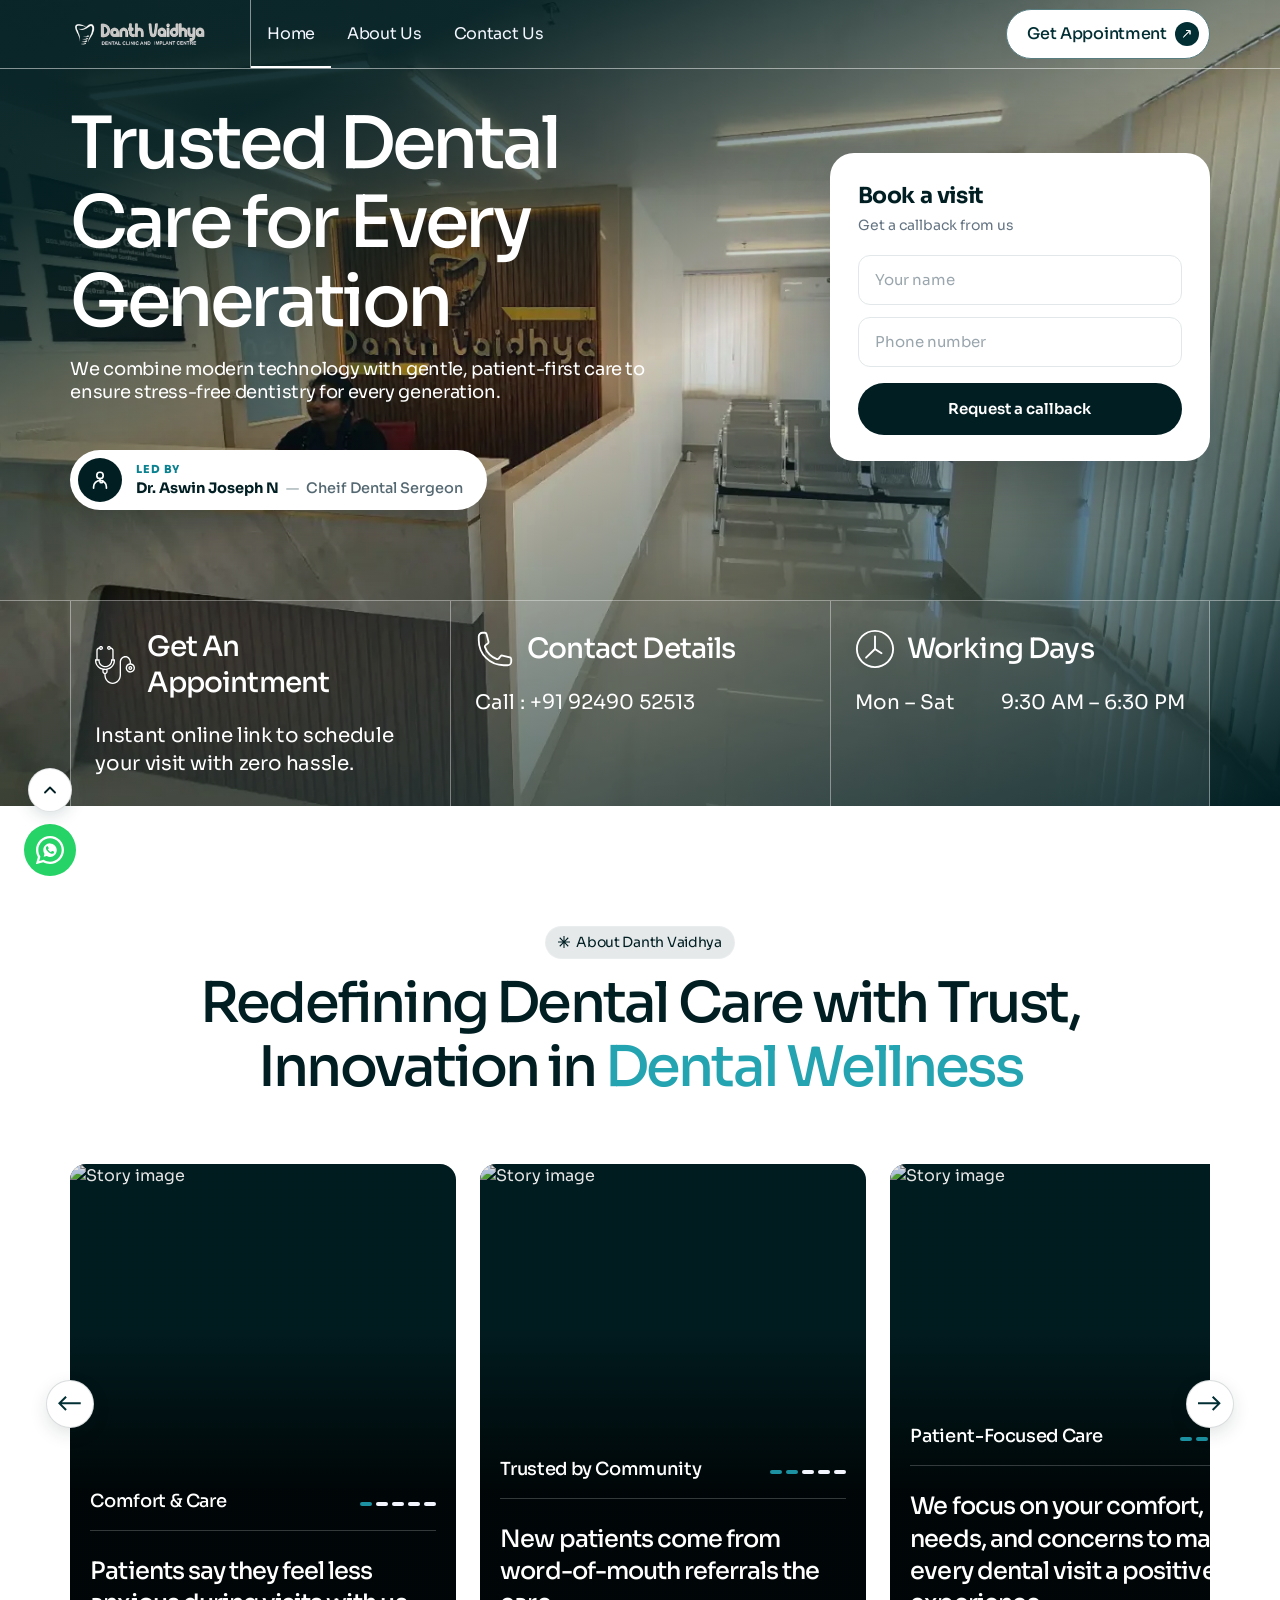
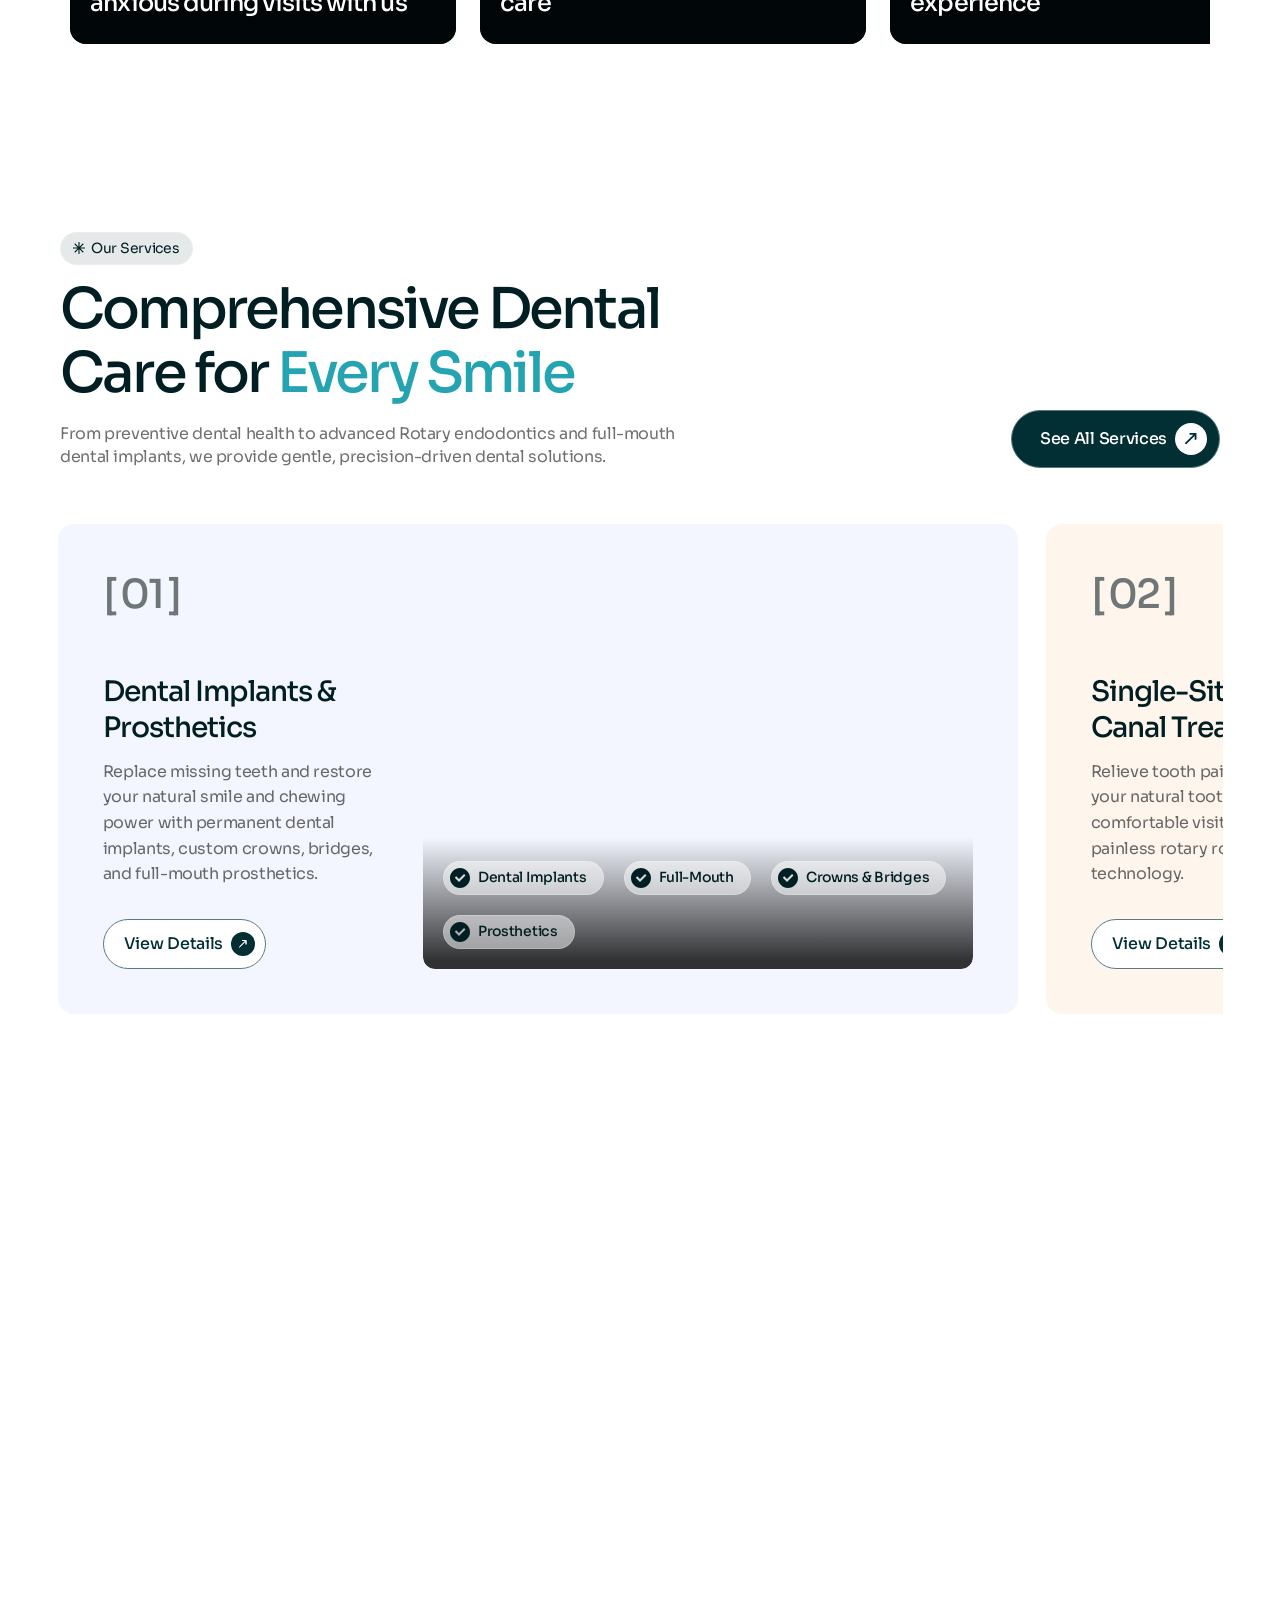
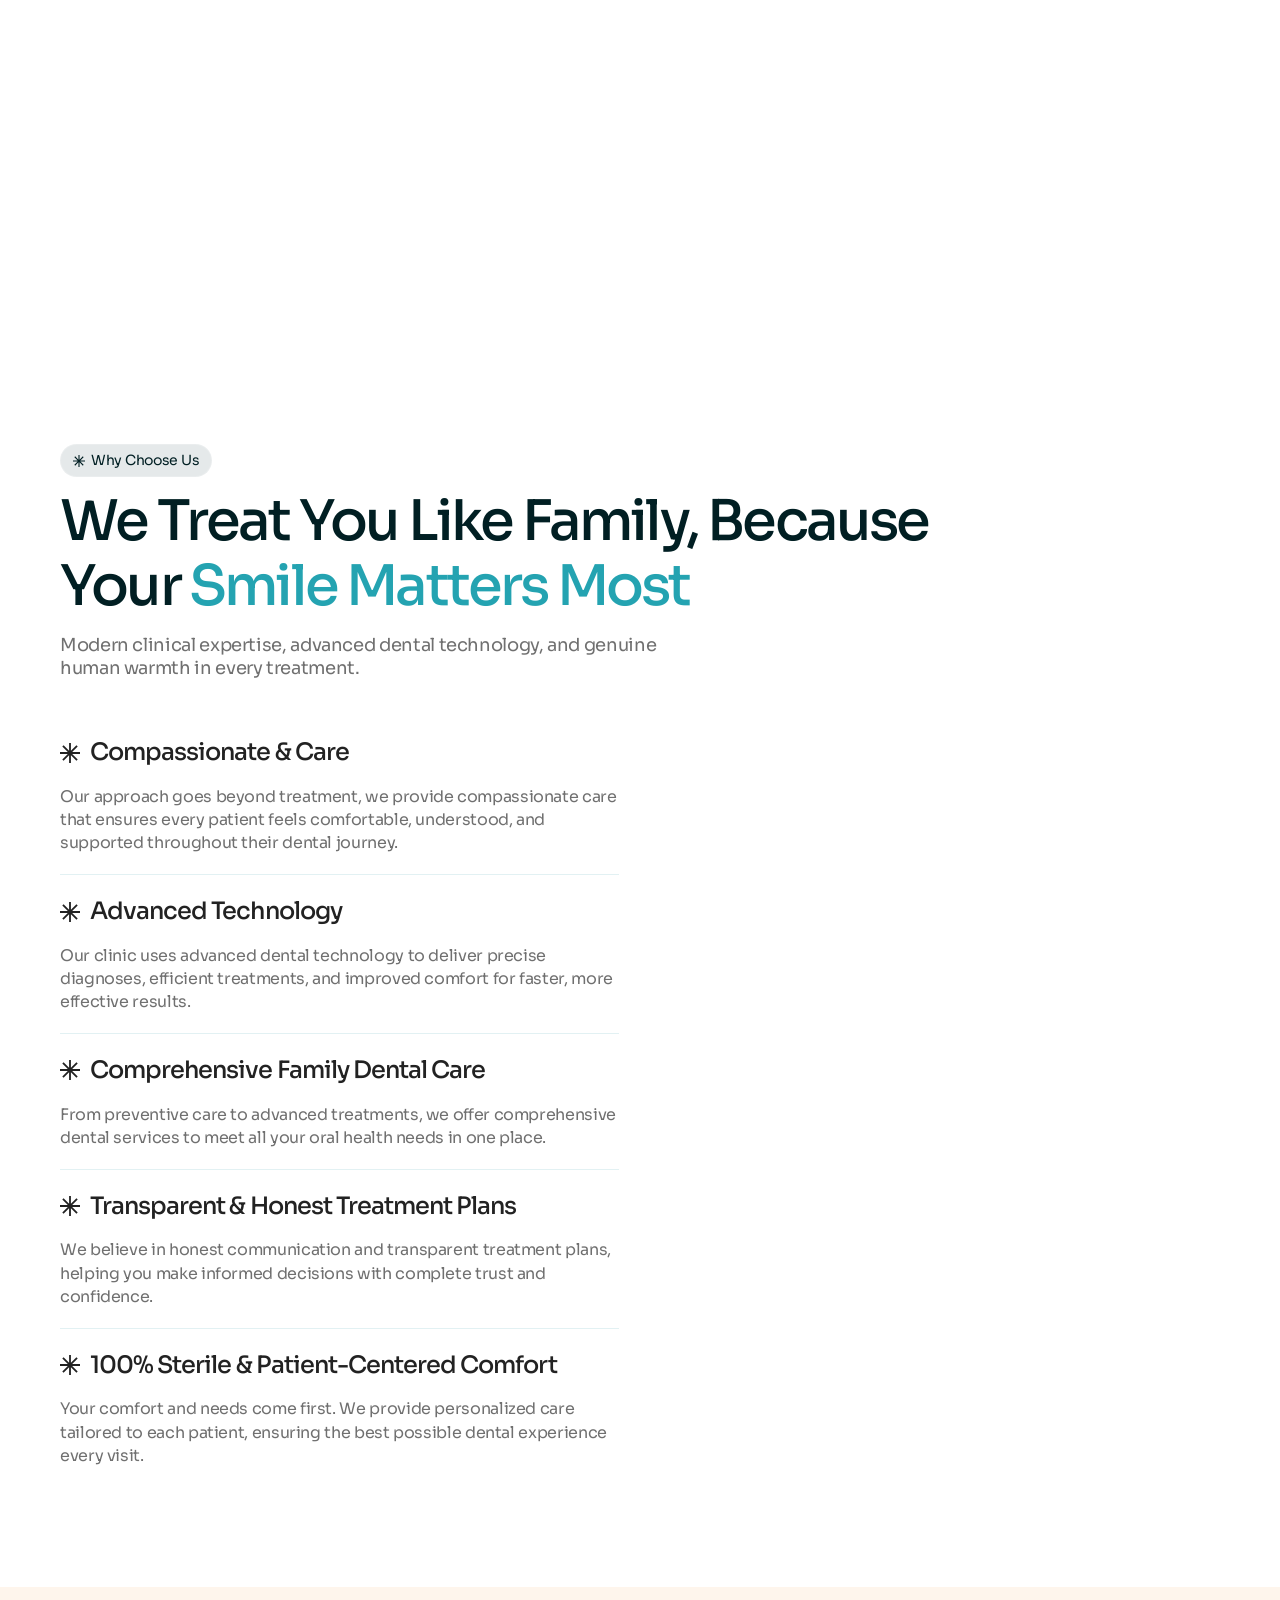
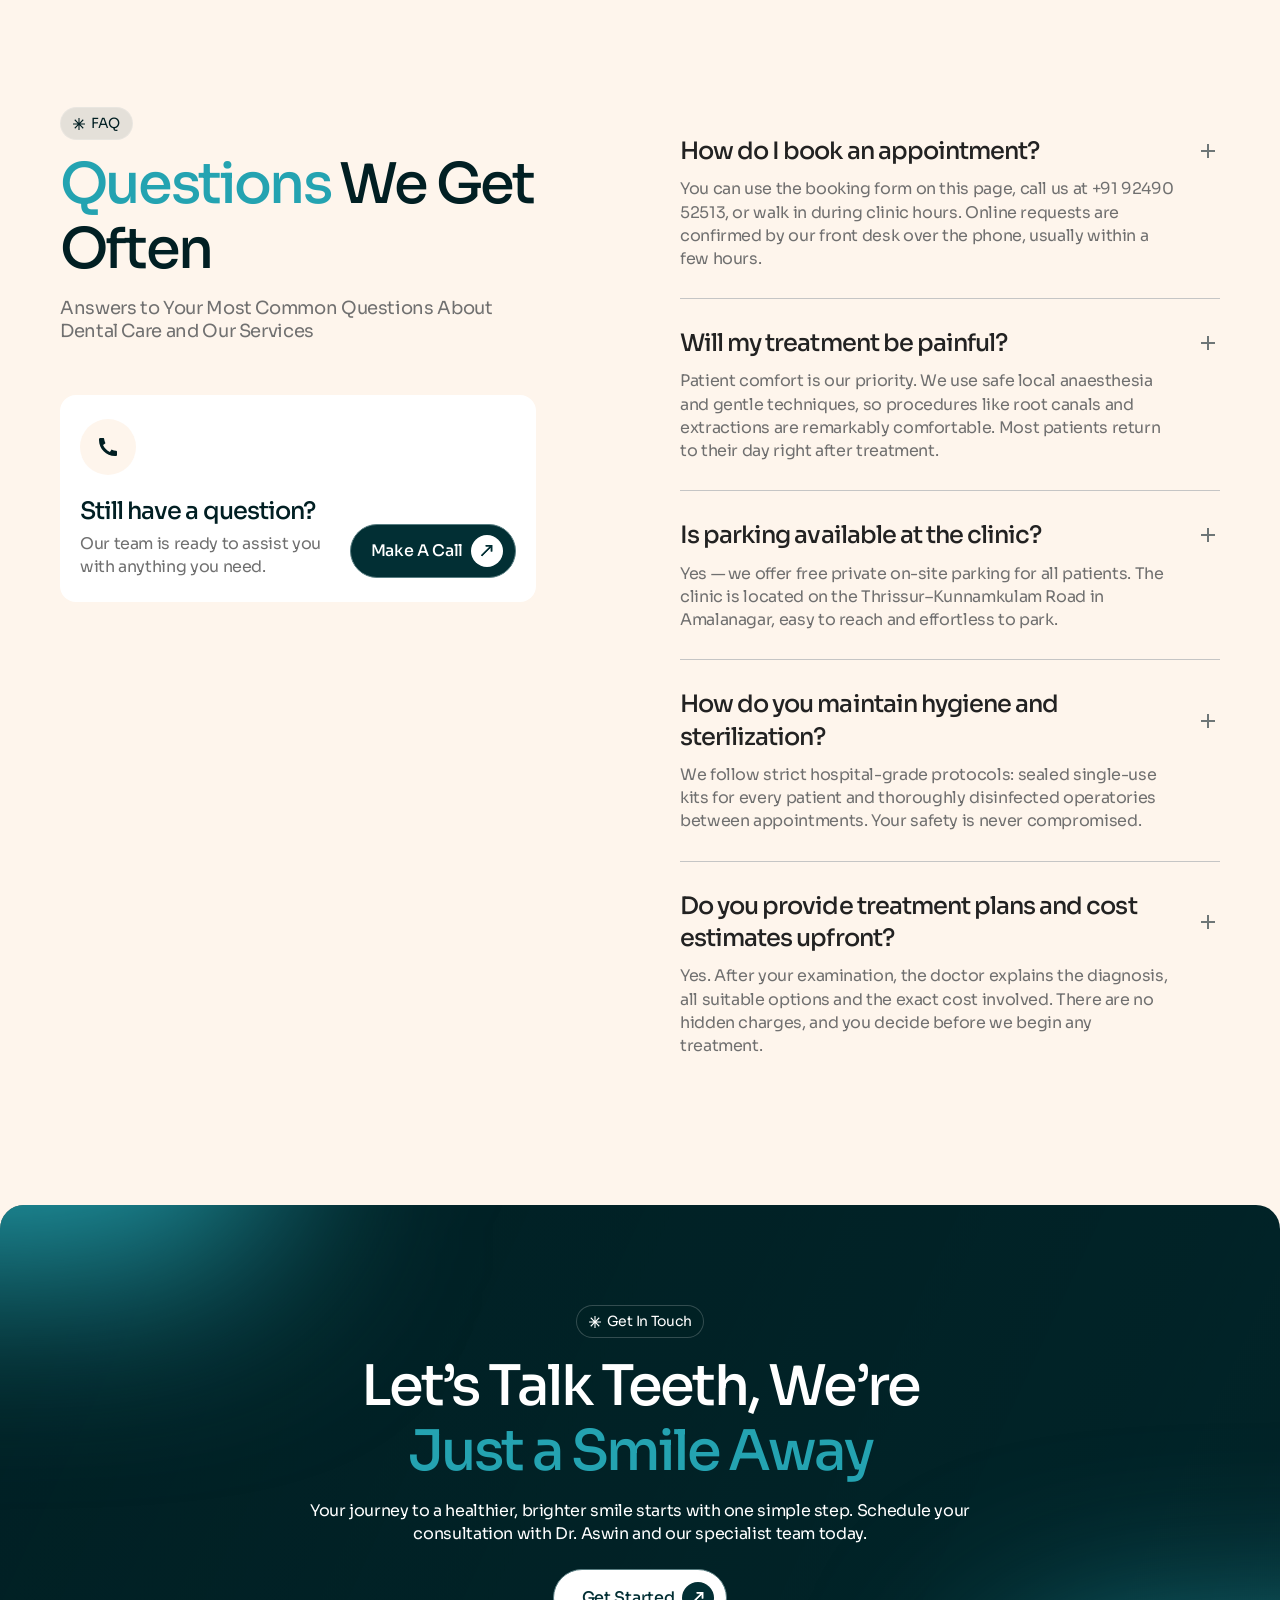
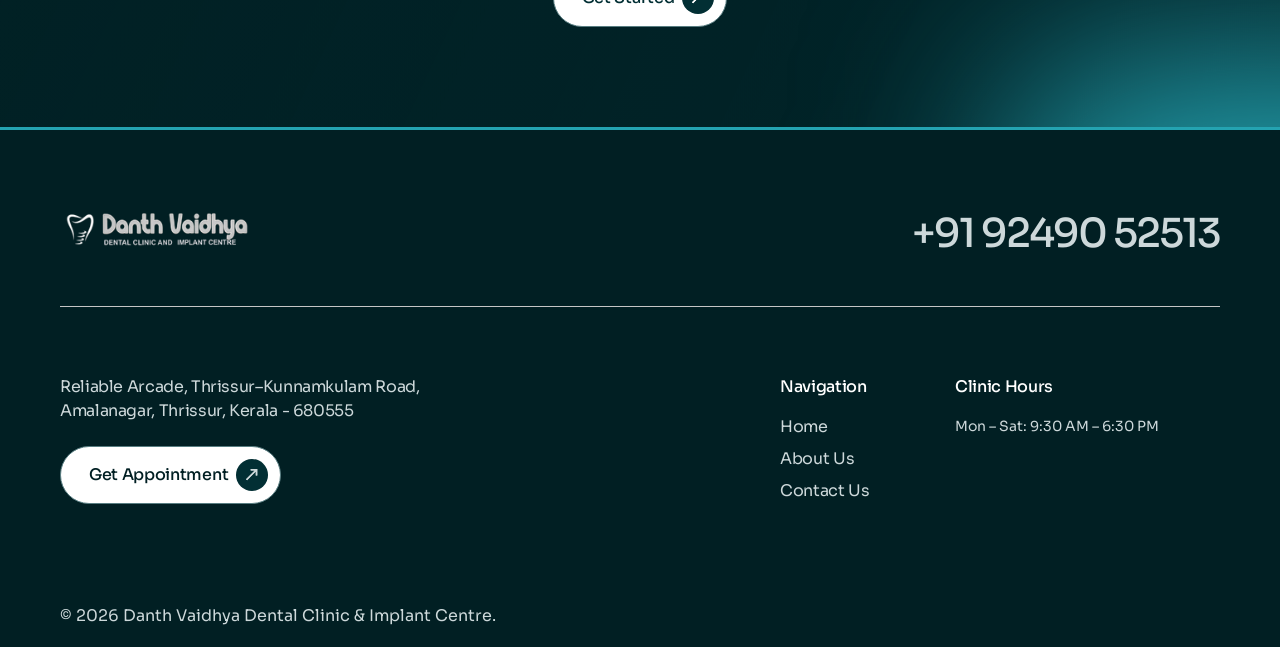
==== commit cd4fd8ea: "Update service card descriptions to match titles and clinical offerings" ====
--- a/index.html
+++ b/index.html
@@ -1401,11 +1401,10 @@
                                           Dental Implants &amp; Prosthetics
                                         </div>
                                         <p>
-                                          Early care and regular checkups are
-                                          the key to avoiding serious dental
-                                          issues. Our preventive treatments help
-                                          you maintain strong, healthy teeth and
-                                          gums
+                                          Replace missing teeth and restore your
+                                          natural smile and chewing power with
+                                          permanent dental implants, custom crowns,
+                                          bridges, and full-mouth prosthetics.
                                         </p>
                                       </div>
                                       <div class="service-item_button">
@@ -1579,11 +1578,10 @@
                                           Single-Sitting Root Canal Treatment
                                         </div>
                                         <p>
-                                          Cosmetic dentistry improves the
-                                          appearance of your teeth through
-                                          treatments like whitening, veneers,
-                                          and bonding, helping you achieve a
-                                          brighter, more confident smile.
+                                          Relieve tooth pain quickly and save
+                                          your natural tooth in a single,
+                                          comfortable visit using advanced,
+                                          painless rotary root canal technology.
                                         </p>
                                       </div>
                                       <div class="service-item_button">
@@ -1757,11 +1755,10 @@
                                           Routine &amp; Preventive Care
                                         </div>
                                         <p>
-                                          Restorative treatments repair damaged
-                                          or missing teeth using fillings,
-                                          crowns, bridges, and implants to
-                                          restore function, strength, and
-                                          natural appearance effectively.
+                                          Maintain healthy teeth and gums with
+                                          regular checkups, digital X-rays,
+                                          deep cleaning, and preventive care to
+                                          stop dental problems before they start.
                                         </p>
                                       </div>
                                       <div class="service-item_button">
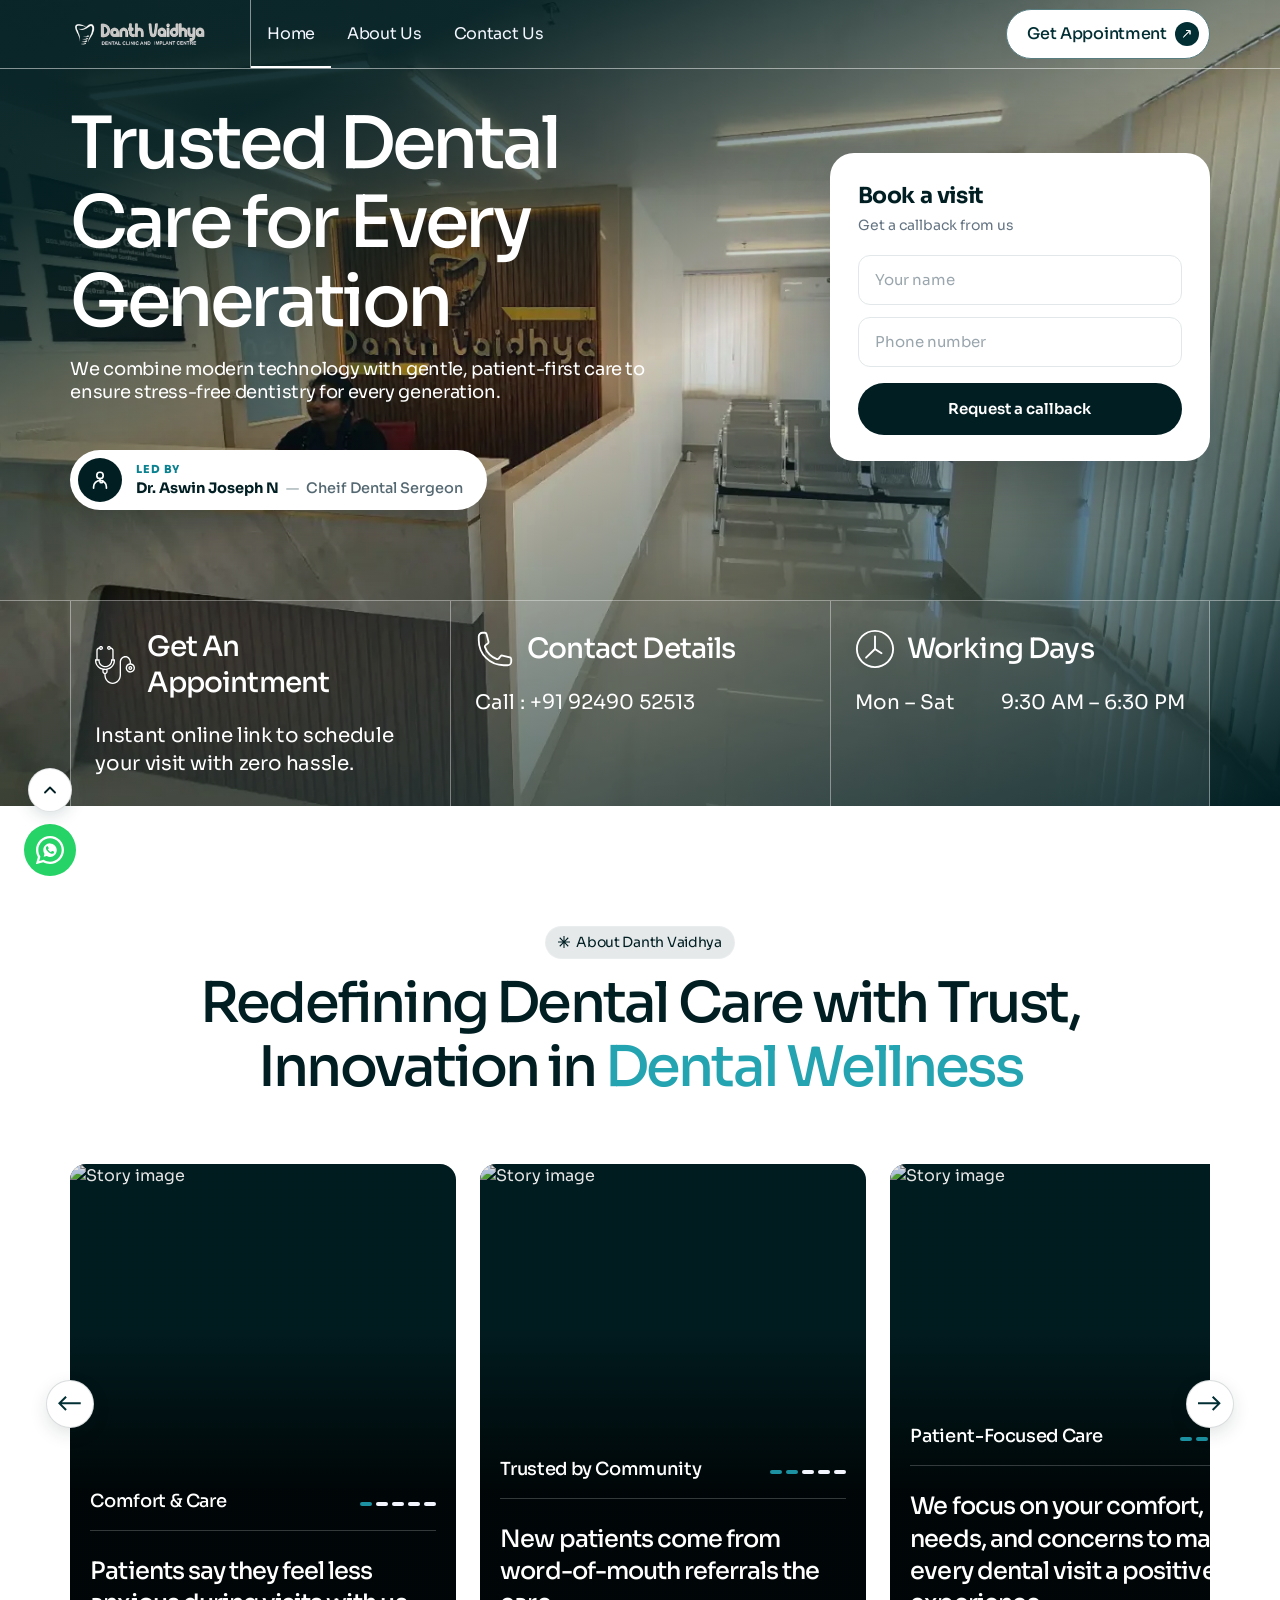
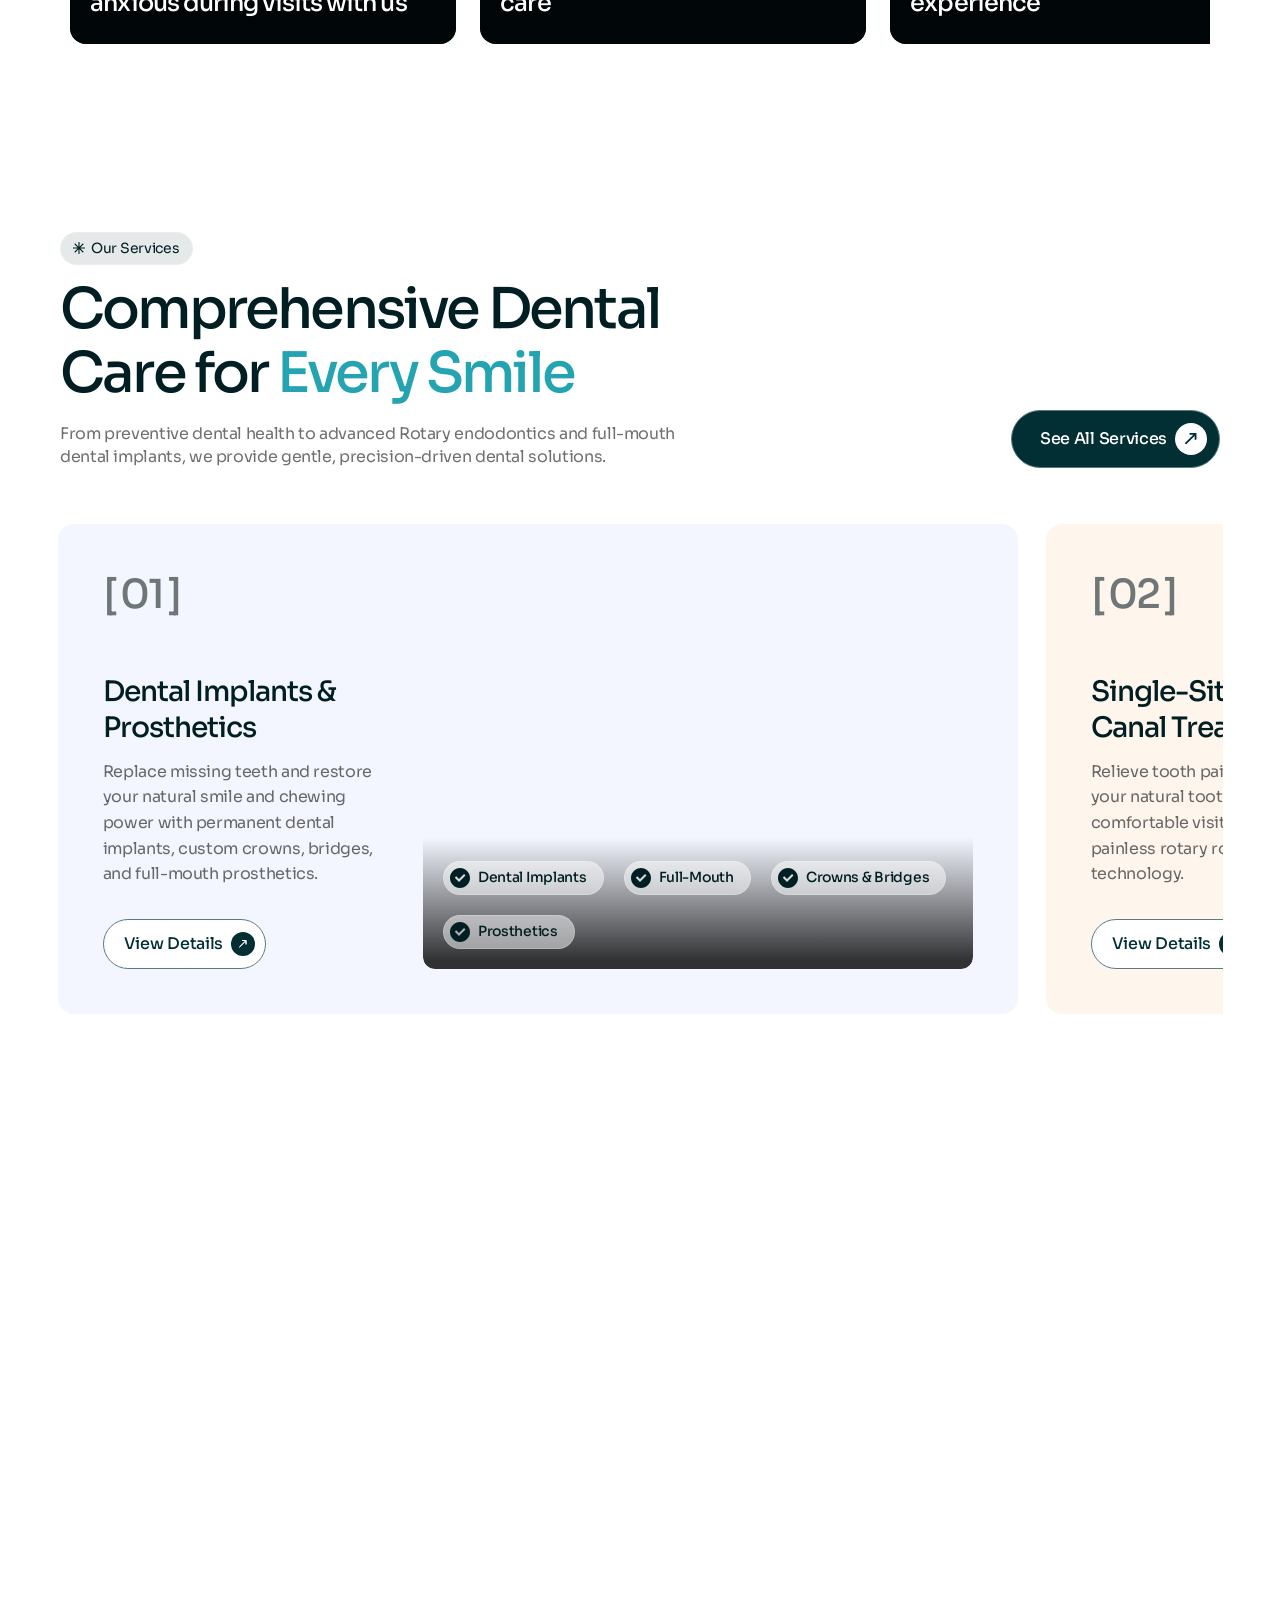
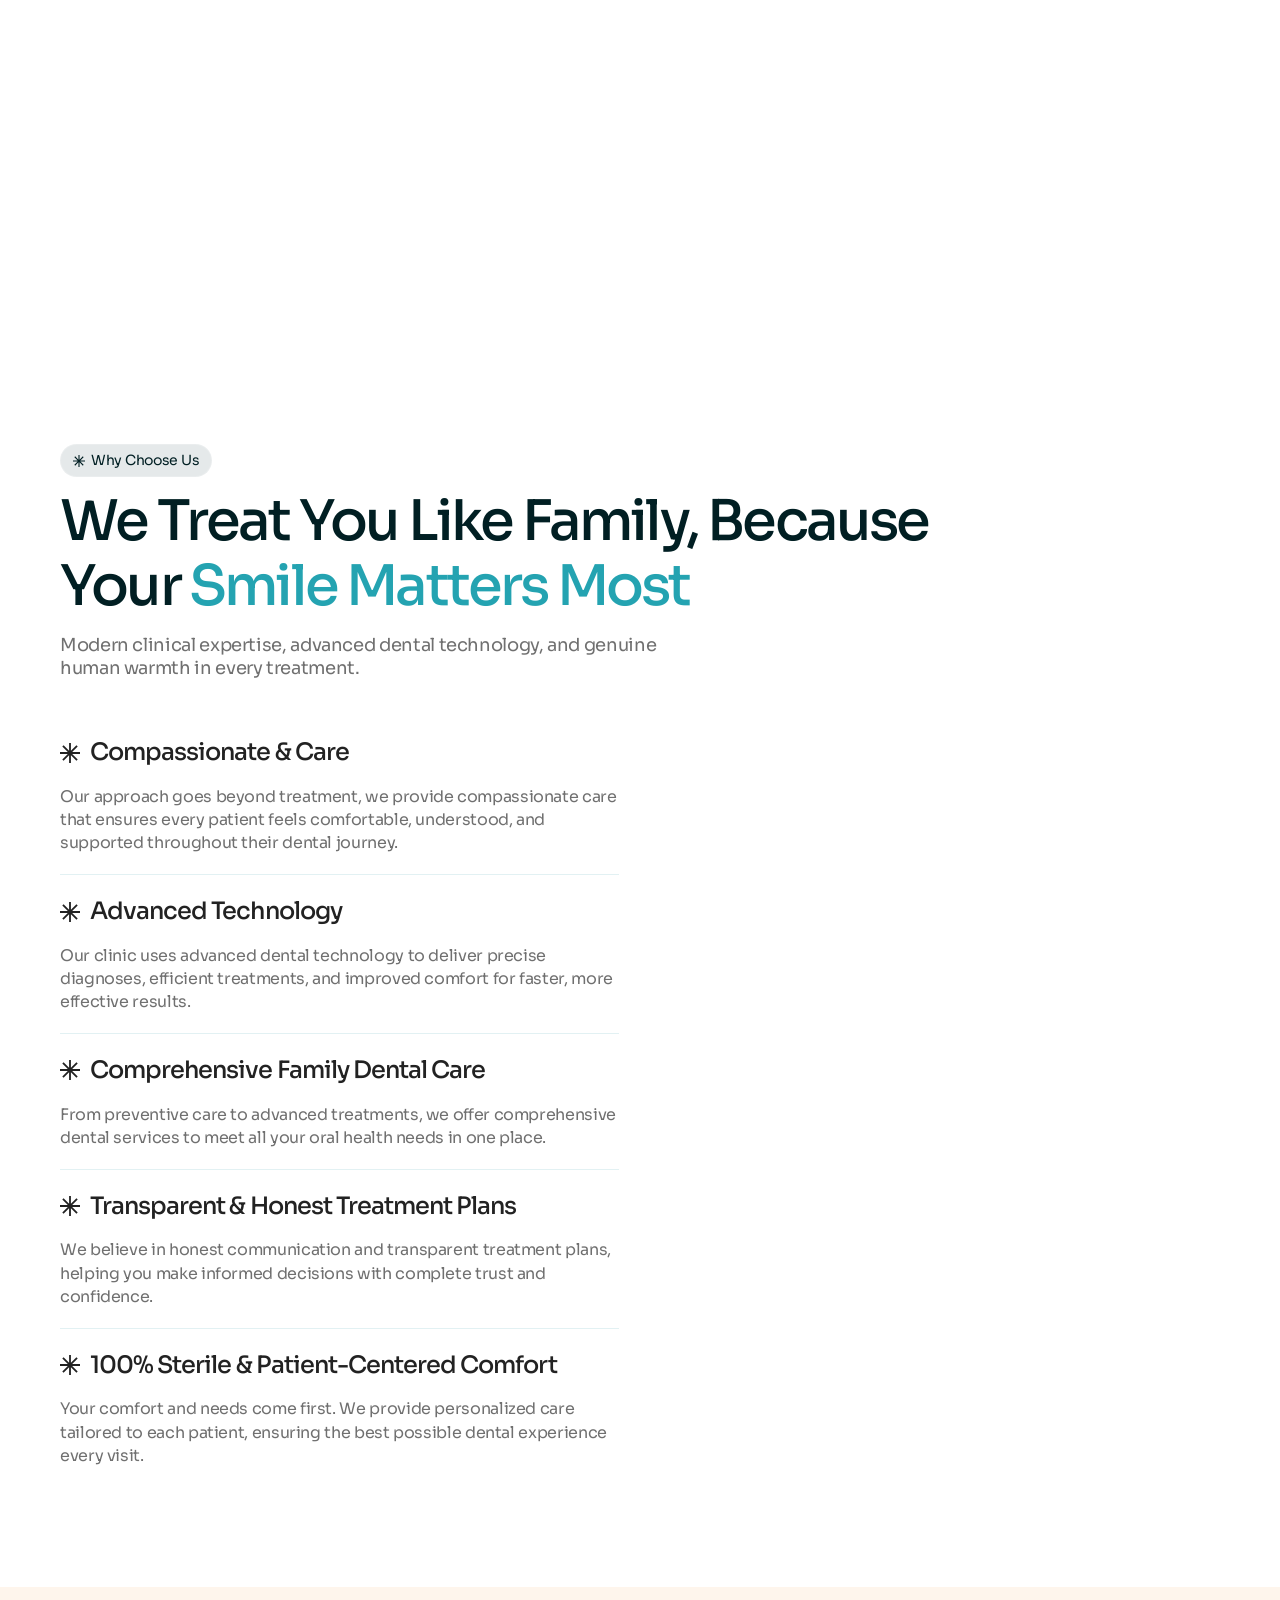
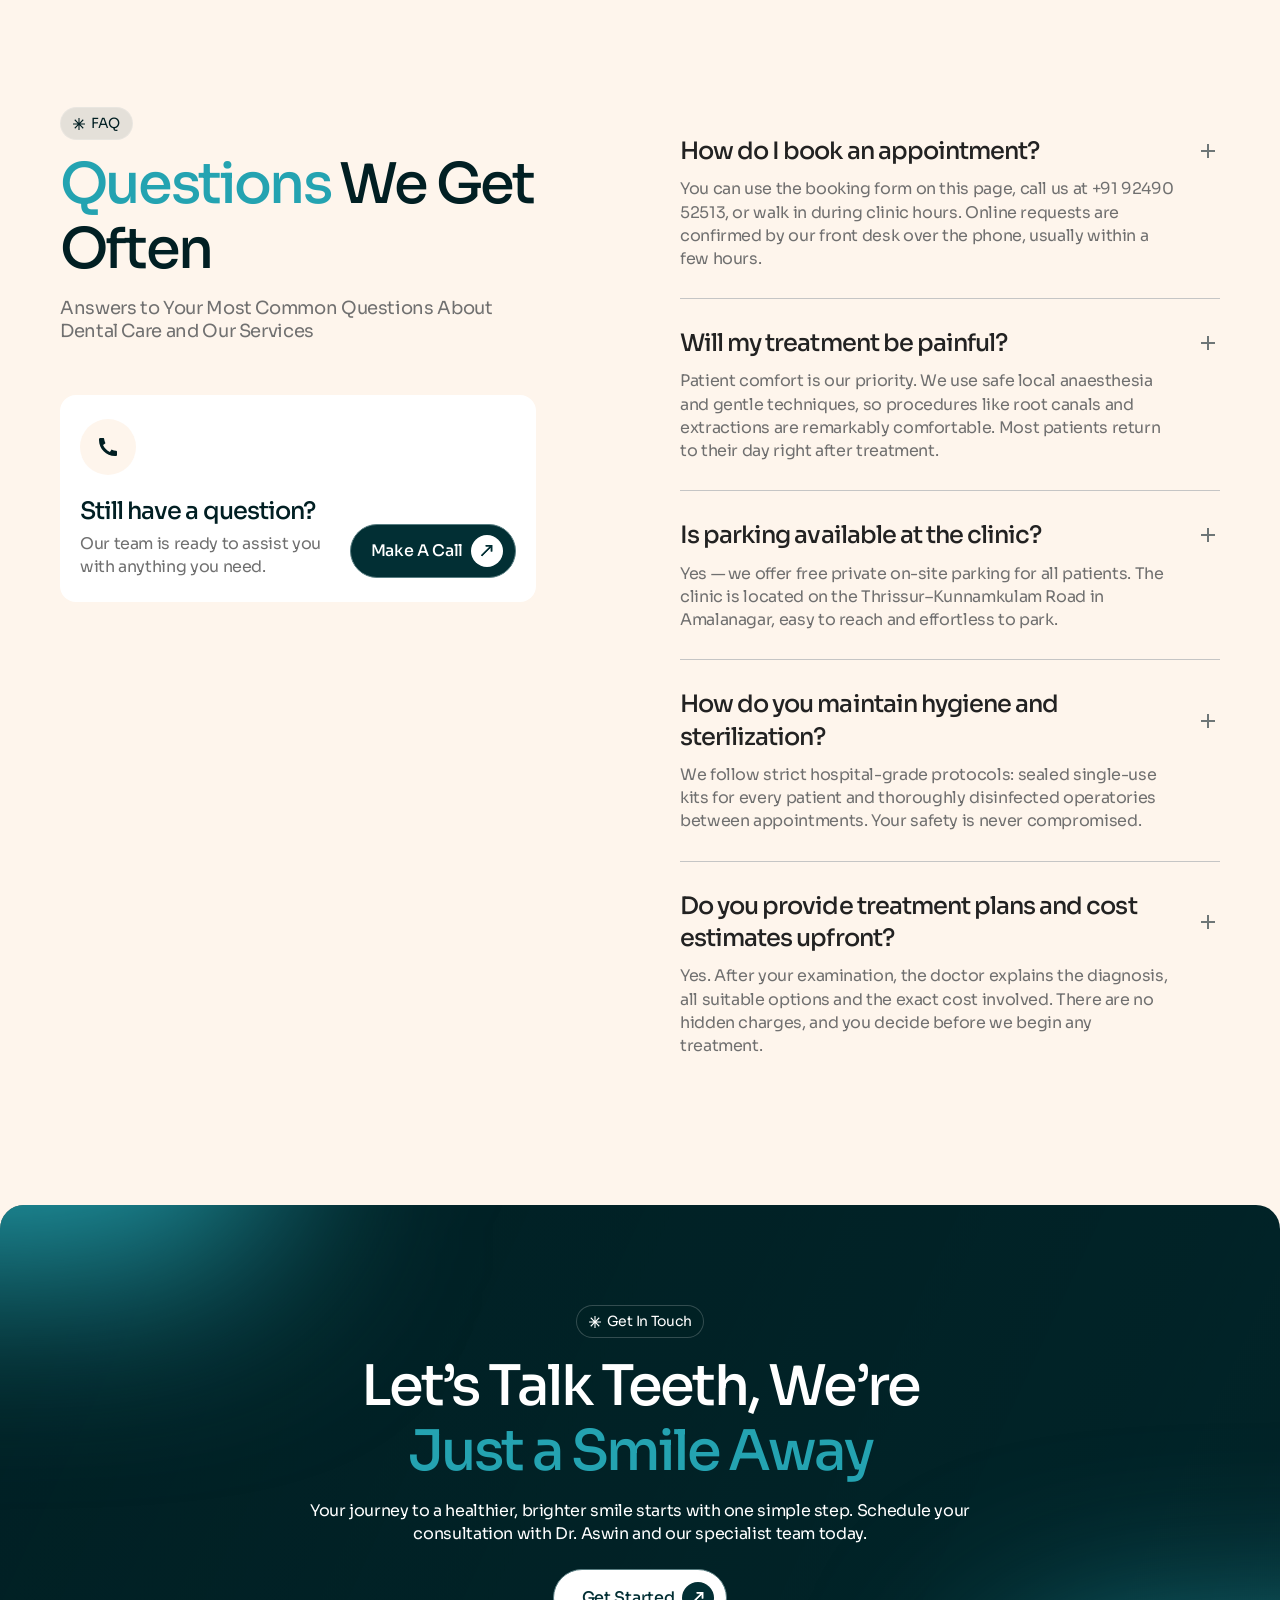
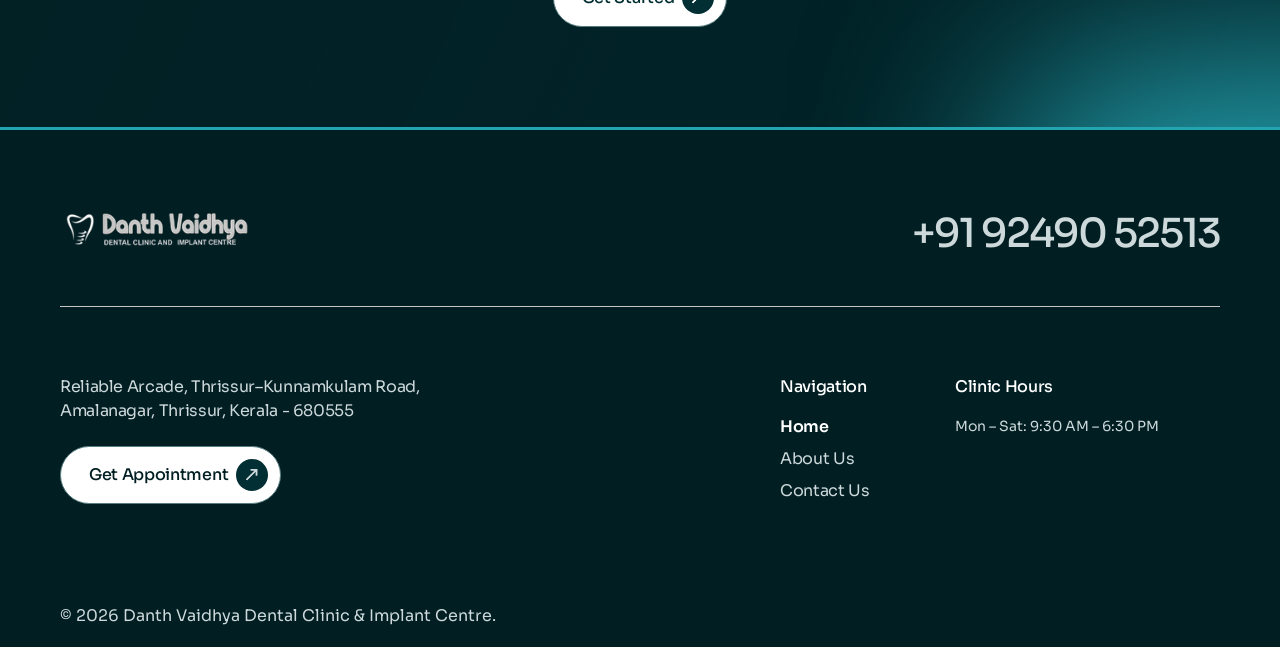
==== commit b174279f: "Fix footer navigation links, smooth scroll on current page, and overlay click blockers" ====
--- a/index.html
+++ b/index.html
@@ -37,7 +37,7 @@
     <meta content="summary_large_image" name="twitter:card" />
     <meta content="width=device-width, initial-scale=1" name="viewport" />
     <link
-      href="assets/css/lumora.css?v=20260614g"
+      href="assets/css/lumora.css?v=20260614h"
       rel="stylesheet"
       type="text/css"
     />
@@ -3055,35 +3055,61 @@
           requestAnimationFrame(raf);
         }
 
-        // Smooth scroll for anchor navigation
+        function isLinkToCurrentPage(href) {
+          if (!href || href === "#" || href === "#top" || href.startsWith("#!")) return true;
+          try {
+            var currentUrl = new URL(window.location.href);
+            var targetUrl = new URL(href, window.location.href);
+            var curPath = currentUrl.pathname.replace(/\/$/, "");
+            var tgtPath = targetUrl.pathname.replace(/\/$/, "");
+            if (curPath.endsWith("/index.html") || curPath === "") curPath = curPath.replace(/(^|\/)index\.html$/, "");
+            if (tgtPath.endsWith("/index.html") || tgtPath === "") tgtPath = tgtPath.replace(/(^|\/)index\.html$/, "");
+            return currentUrl.origin === targetUrl.origin && curPath === tgtPath;
+          } catch (e) {
+            return false;
+          }
+        }
+
+        // Smooth scroll for anchor and same-page navigation
         document.addEventListener("click", function (e) {
-          var target = e.target.closest('a[href*="#"]');
+          var target = e.target.closest('a[href]');
           if (!target) return;
           var href = target.getAttribute("href");
-          if (!href || href === "#" || href.startsWith("#!")) return;
-
-          var hashIndex = href.indexOf("#");
-          var path = href.substring(0, hashIndex);
-          var hash = href.substring(hashIndex);
-
-          var currentPath = window.location.pathname;
-          var isCurrentPage =
-            !path ||
-            path === "" ||
-            currentPath.endsWith(path) ||
-            (currentPath.endsWith("/") && path === "index.html");
-
-          if (isCurrentPage && hash && hash.length > 1) {
-            var targetEl = document.querySelector(hash);
-            if (targetEl) {
+          if (!href || href.startsWith("tel:") || href.startsWith("mailto:") || href.startsWith("javascript:") || target.target === "_blank") return;
+
+          if (isLinkToCurrentPage(href)) {
+            var hashIndex = href.indexOf("#");
+            var hash = hashIndex !== -1 ? href.substring(hashIndex) : "";
+
+            if (hash && hash.length > 1 && hash !== "#top") {
+              var targetEl = document.querySelector(hash);
+              if (targetEl) {
+                e.preventDefault();
+                lenis.scrollTo(targetEl, { offset: -70, duration: 1.2 });
+                if (history.pushState) {
+                  history.pushState(null, null, hash);
+                }
+                return;
+              }
+            } else {
               e.preventDefault();
-              lenis.scrollTo(targetEl, { offset: -70, duration: 1.2 });
-              if (history.pushState) {
-                history.pushState(null, null, hash);
+              lenis.scrollTo(0, { duration: 1.2 });
+              if (hash && history.pushState) {
+                history.pushState(null, null, window.location.pathname);
               }
+              return;
             }
           }
         });
+
+        if (window.location.hash) {
+          setTimeout(function () {
+            var targetEl = document.querySelector(window.location.hash);
+            if (targetEl) {
+              lenis.scrollTo(targetEl, { offset: -70, duration: 1.0 });
+            }
+          }, 250);
+        }
 
         // Smooth back to top with Lenis
         var bttBtn = document.getElementById("backToTopBtn");
--- a/assets/css/lumora.css
+++ b/assets/css/lumora.css
@@ -3578,6 +3578,7 @@
 .cta-overlay-wrap {
   position: absolute;
   inset: 0%;
+  pointer-events: none !important;
 }
 
 .cta_overlay {
@@ -3587,14 +3588,17 @@
   width: 738px;
   height: 310px;
   position: absolute;
+  pointer-events: none !important;
 }
 
 .cta_overlay.is-bottom-right {
   inset: auto -470px -250px auto;
+  pointer-events: none !important;
 }
 
 .cta_overlay.is-top-right {
   inset: -250px auto auto -470px;
+  pointer-events: none !important;
 }
 
 .footer_header {
@@ -8376,12 +8380,34 @@
 
 
 /* ===== Premium DARK footer (was bland cream) ===== */
-.section_footer{background:var(--primitive-color--primary-900,#011f23)!important;border-top:3px solid var(--primitive-color--primary-500,#24a3b1);}
+.section_footer{background:var(--primitive-color--primary-900,#011f23)!important;border-top:3px solid var(--primitive-color--primary-500,#24a3b1);position:relative;z-index:10;}
 .section_footer, .section_footer .text-color-dark, .section_footer p, .section_footer div, .section_footer a{color:#cdd8da!important;}
-
 
 .section_footer h1,.section_footer h2,.section_footer h3,.section_footer h4,.section_footer .footer-menu_title{color:#ffffff!important;}
 .section_footer a:hover{color:#ffffff!important;}
+
+.footer-menu_link {
+  cursor: pointer !important;
+  text-decoration: none !important;
+  transition: color 0.25s ease, transform 0.25s ease !important;
+  display: flex !important;
+  align-items: center !important;
+}
+.footer-menu_link:hover {
+  color: var(--primitive-color--primary-500, #24a3b1) !important;
+  transform: translateX(4px);
+}
+.footer-menu_link:hover div {
+  color: var(--primitive-color--primary-500, #24a3b1) !important;
+}
+.footer-menu_link.w--current {
+  color: #ffffff !important;
+  font-weight: 600 !important;
+}
+.footer-menu_link.w--current div {
+  color: #ffffff !important;
+}
+
 .section_footer .footer-bottom_right-divider,.section_footer [class*="divider"]{background:rgba(255,255,255,.14)!important;border-color:rgba(255,255,255,.14)!important;}
 .section_footer .footer-external_link{color:var(--primitive-color--primary-500,#24a3b1)!important;}
 .section_footer .social_icon{color:#cdd8da!important;}
@@ -8663,10 +8689,12 @@
     background: #f4f8f8 !important;
     border: 1px solid rgba(36, 163, 177, 0.2) !important;
     border-radius: 16px !important;
-    padding: 18px 16px !important;
+    padding: 18px 18px !important;
     display: flex !important;
     flex-direction: column !important;
-    gap: 14px !important;
+    align-items: stretch !important;
+    text-align: left !important;
+    gap: 16px !important;
   }
 
   .navbar-mobile_card-title {
@@ -8676,13 +8704,20 @@
     text-transform: uppercase !important;
     color: var(--primitive-color--primary-500, #24a3b1) !important;
     margin-bottom: 2px !important;
+    text-align: left !important;
+    align-self: flex-start !important;
+    display: block !important;
   }
 
   .navbar-mobile_item {
     display: flex !important;
+    flex-direction: row !important;
     align-items: center !important;
-    gap: 12px !important;
+    justify-content: flex-start !important;
+    gap: 14px !important;
     text-decoration: none !important;
+    text-align: left !important;
+    width: 100% !important;
     color: var(--primitive-color--primary-900, #011f23) !important;
     transition: transform 0.15s ease;
   }
@@ -8692,9 +8727,9 @@
   }
 
   .navbar-mobile_icon {
-    width: 36px !important;
-    height: 36px !important;
-    flex: none !important;
+    width: 38px !important;
+    height: 38px !important;
+    flex: 0 0 38px !important;
     border-radius: 50% !important;
     background: #ffffff !important;
     border: 1px solid rgba(36, 163, 177, 0.25) !important;
@@ -8711,8 +8746,13 @@
   }
 
   .navbar-mobile_info-text {
+    flex: 1 1 auto !important;
+    min-width: 0 !important;
     display: flex !important;
     flex-direction: column !important;
+    align-items: flex-start !important;
+    justify-content: center !important;
+    text-align: left !important;
     gap: 2px !important;
   }
 
@@ -8722,6 +8762,11 @@
     color: #6d7d7f !important;
     text-transform: uppercase !important;
     letter-spacing: 0.05em !important;
+    text-align: left !important;
+    align-self: flex-start !important;
+    display: block !important;
+    width: 100% !important;
+    margin: 0 !important;
   }
 
   .navbar-mobile_val {
@@ -8729,12 +8774,20 @@
     font-weight: 600 !important;
     color: var(--primitive-color--primary-900, #011f23) !important;
     line-height: 1.4 !important;
+    text-align: left !important;
+    align-self: flex-start !important;
+    display: block !important;
+    width: 100% !important;
+    margin: 0 !important;
   }
 
   .navbar-mobile_val.is-muted {
     font-size: 13px !important;
     font-weight: 400 !important;
     color: #4b595b !important;
+    text-align: left !important;
+    align-self: flex-start !important;
+    width: 100% !important;
   }
 
   /* Responsive only: left-align footer contact phone number */
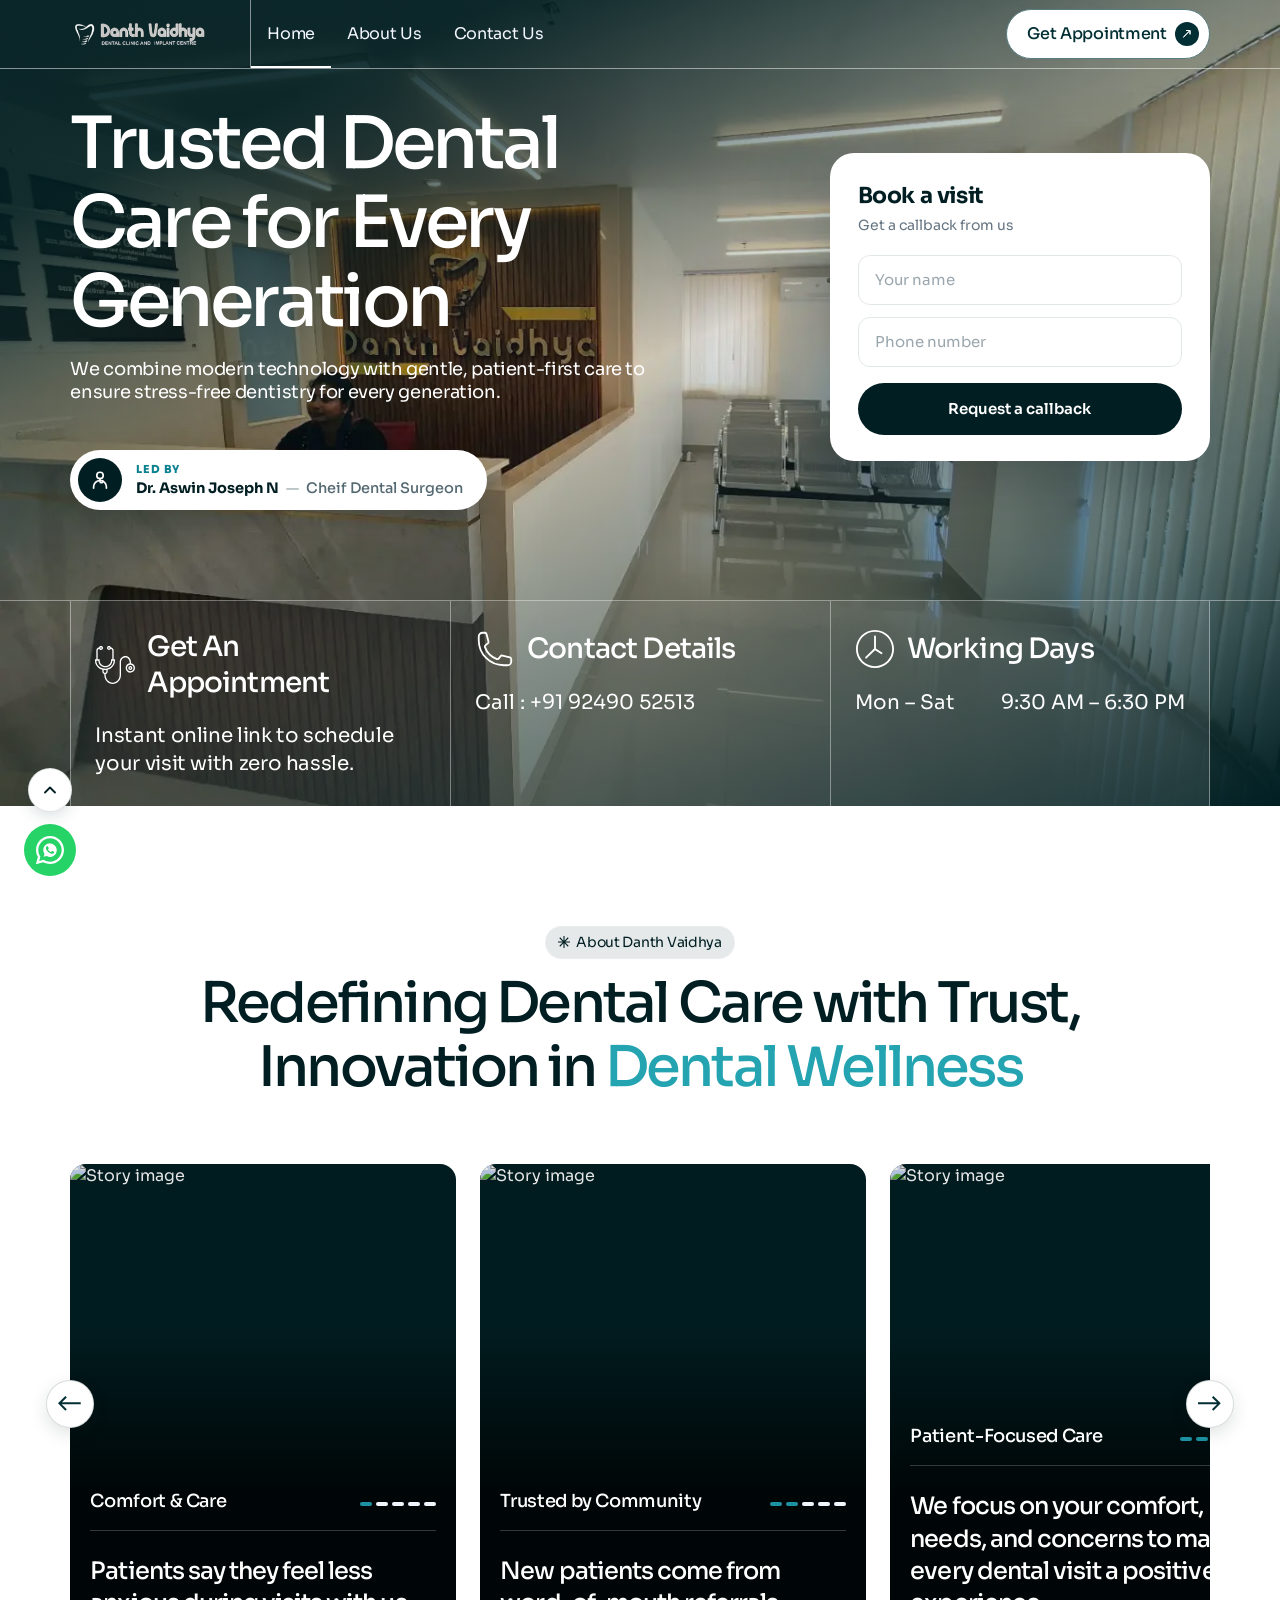
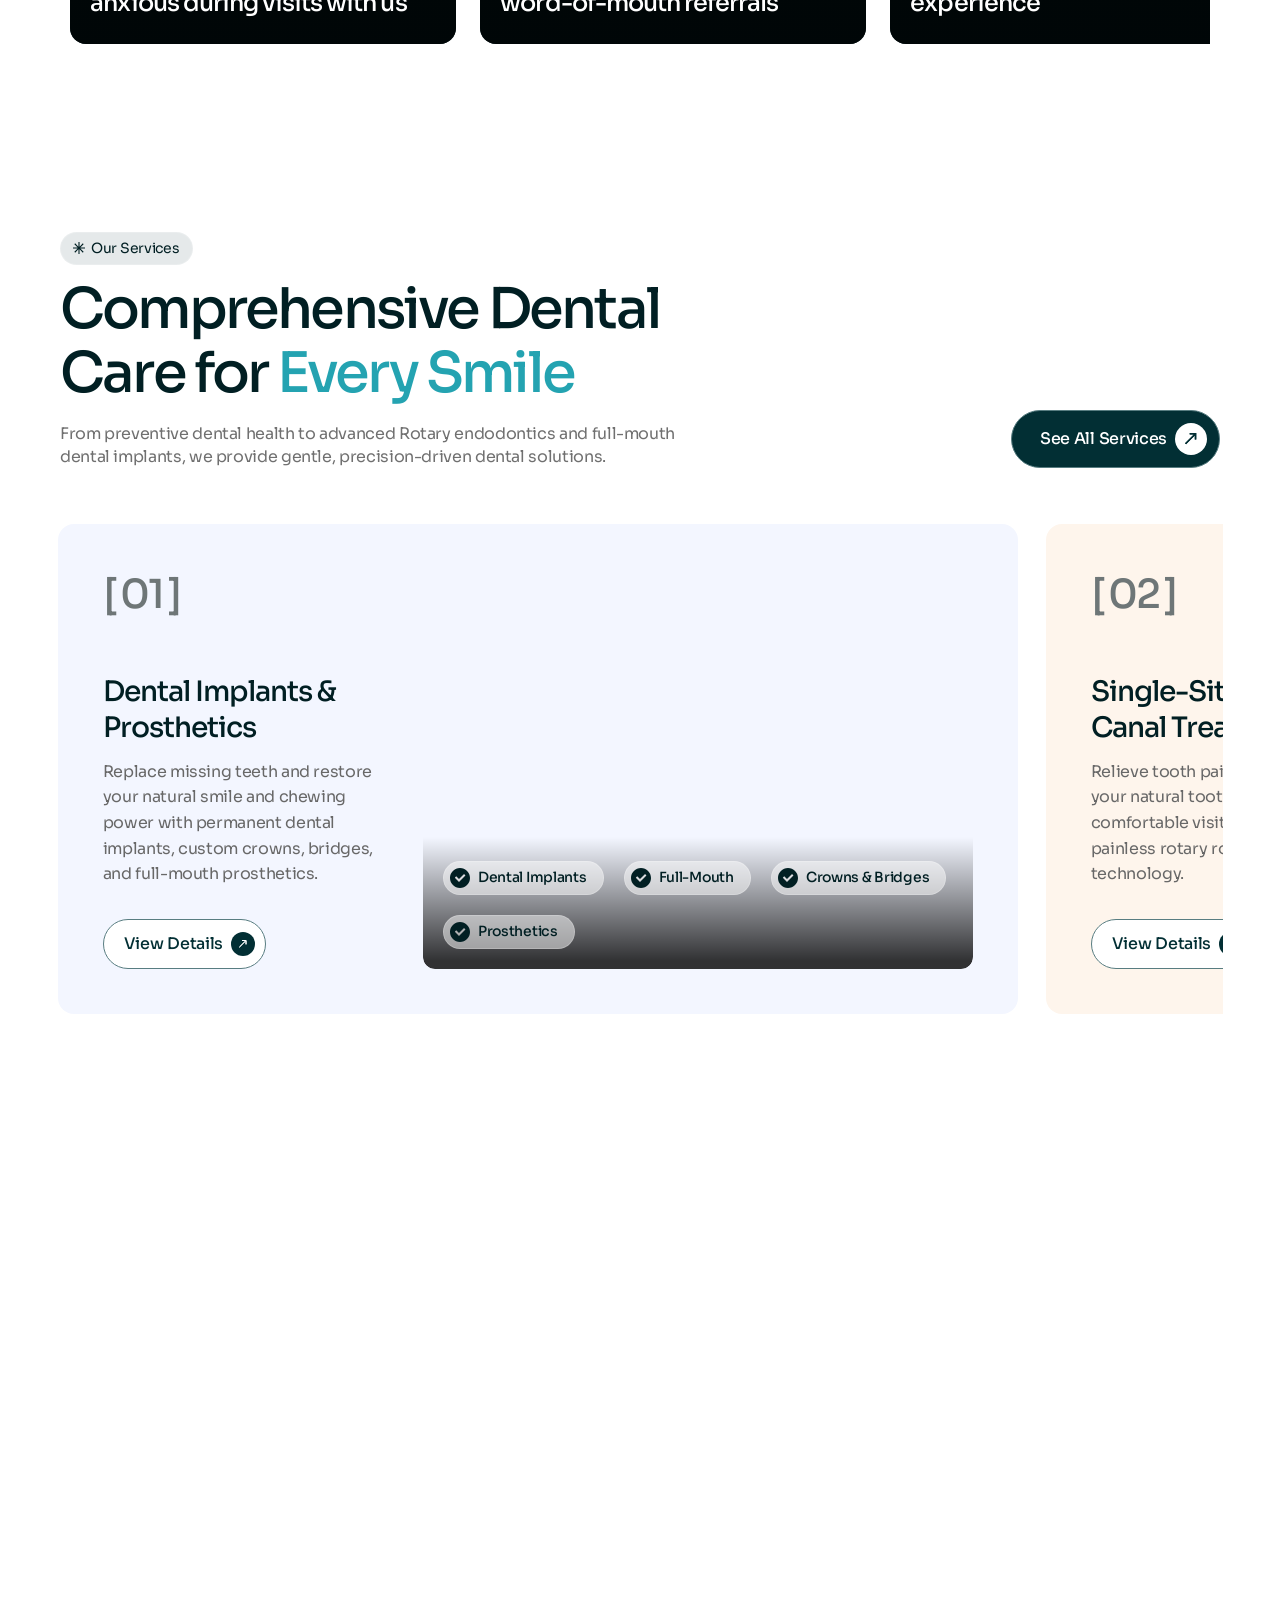
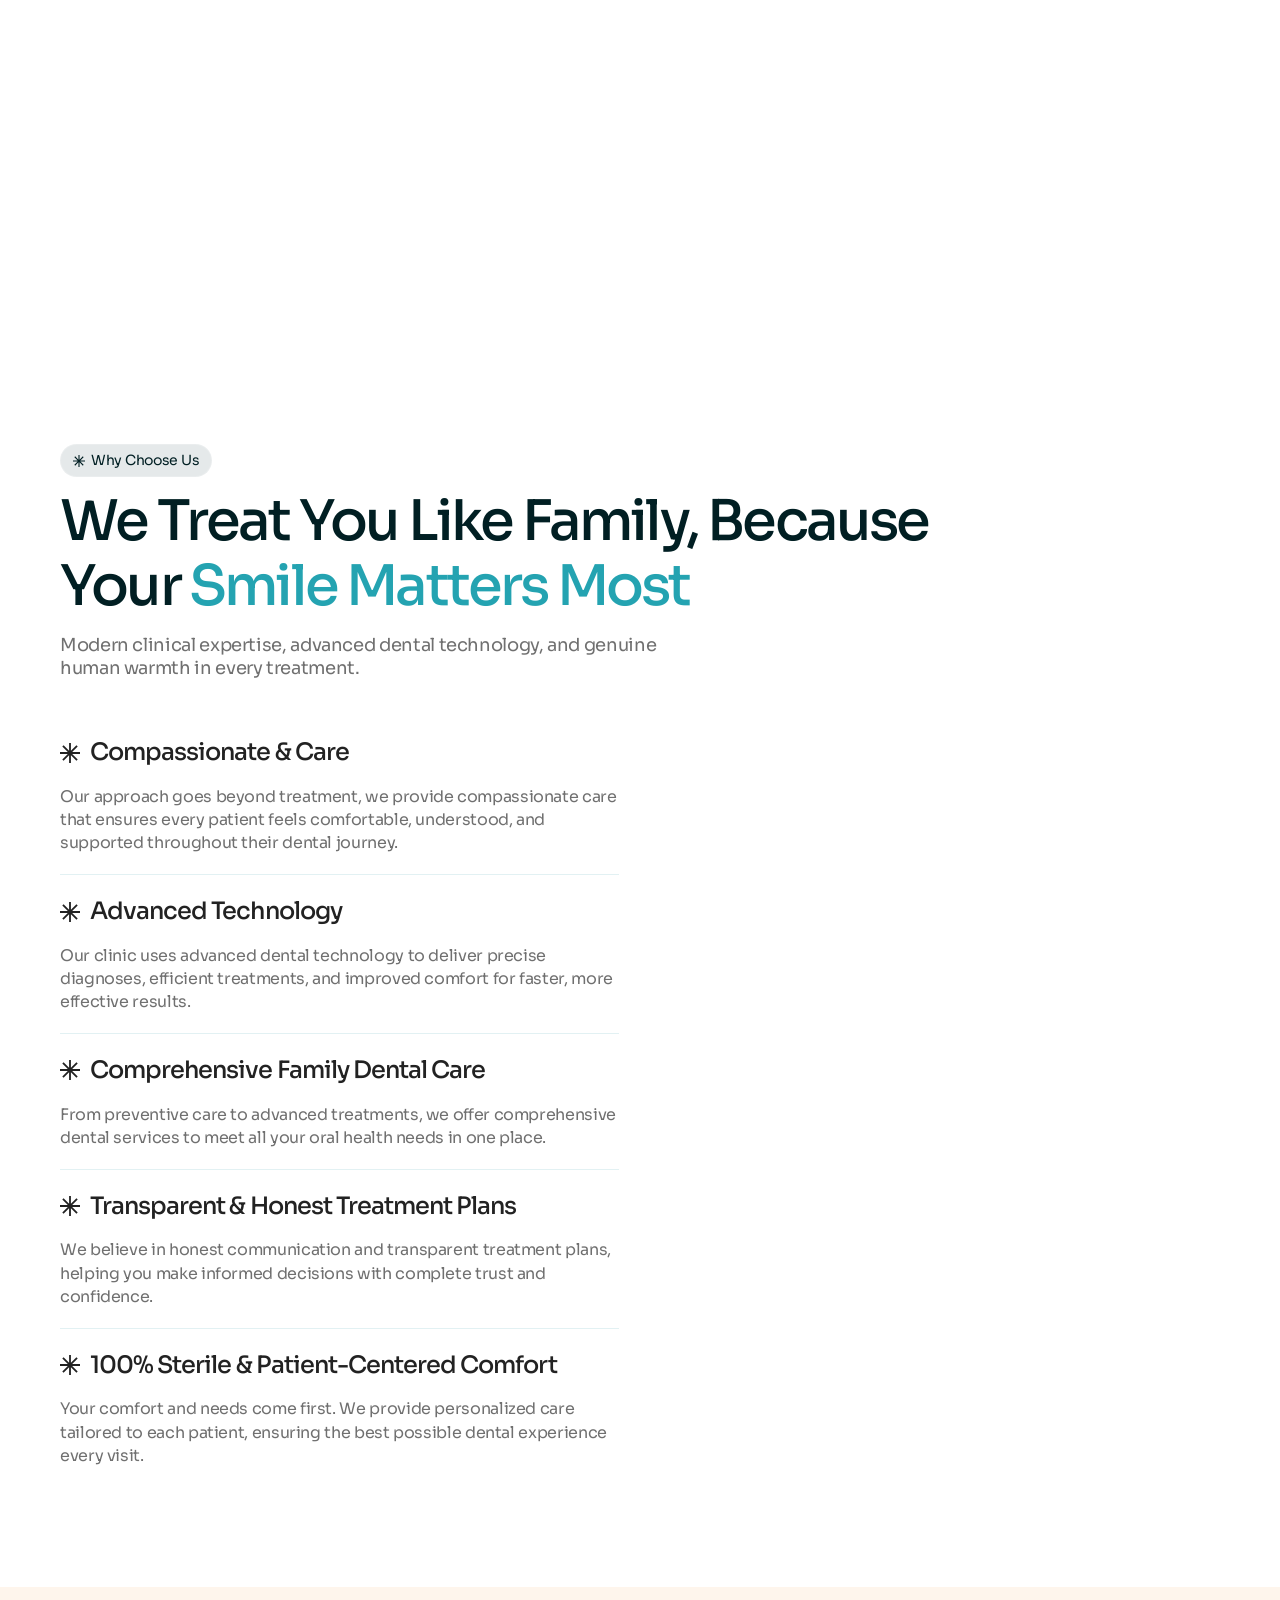
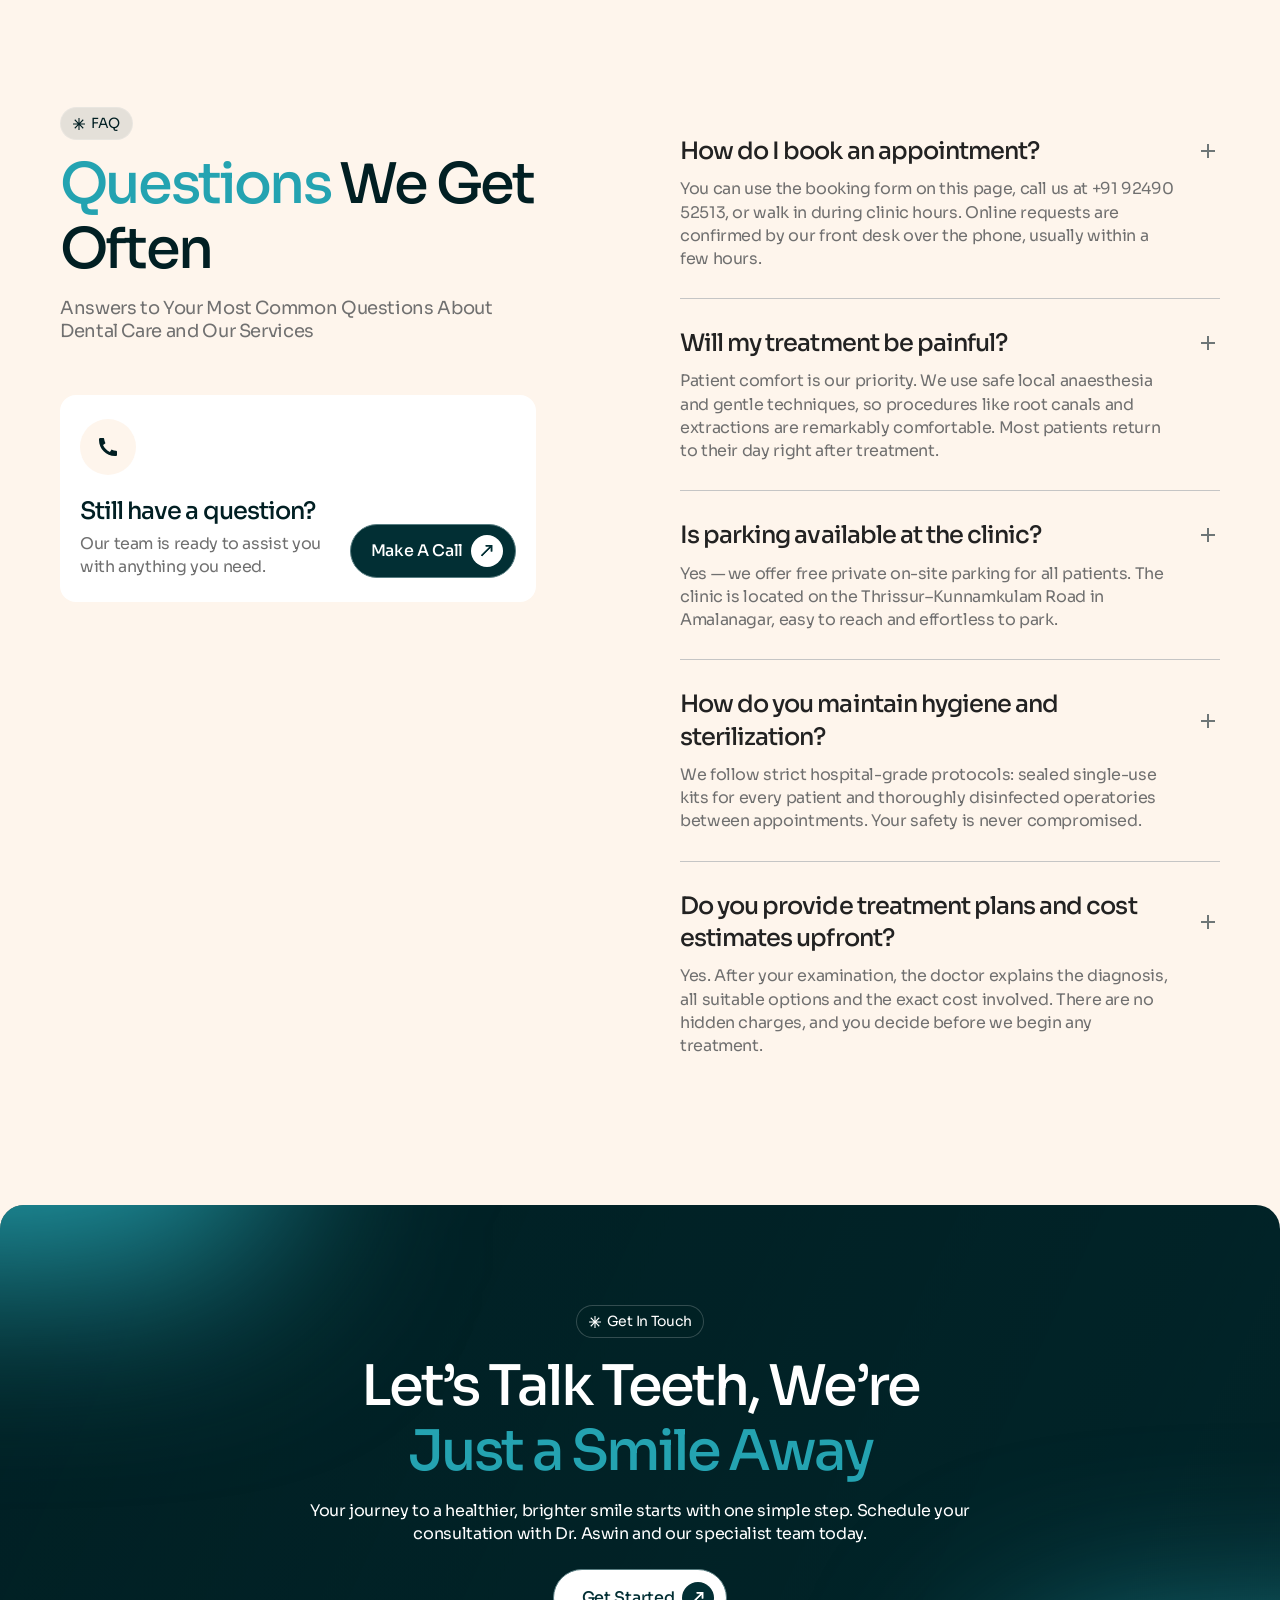
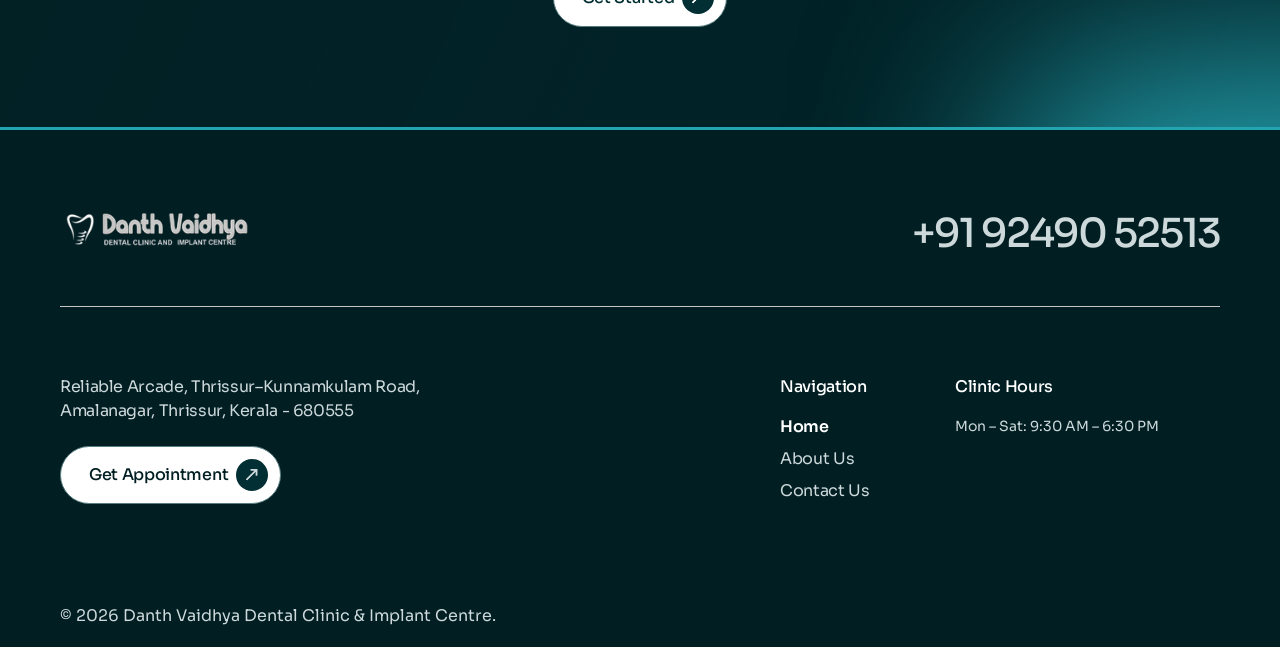
==== commit f8cc300a: "Update about hero title and standardize doctor title in contact and index pages" ====
--- a/index.html
+++ b/index.html
@@ -711,7 +711,7 @@
                           <strong>Dr. Aswin Joseph N</strong>
                           <span class="hero-doctor_sep">—</span>
                           <span class="hero-doctor_role"
-                            >Cheif Dental Sergeon</span
+                            >Cheif Dental Surgeon</span
                           >
                         </div>
                       </div>
@@ -1053,7 +1053,6 @@
                             <div class="our-story_item-title_wrap">
                               <h3 class="our-story_item-title">
                                 New patients come from word-of-mouth referrals
-                                the care
                               </h3>
                             </div>
                           </div>
@@ -1403,8 +1402,9 @@
                                         <p>
                                           Replace missing teeth and restore your
                                           natural smile and chewing power with
-                                          permanent dental implants, custom crowns,
-                                          bridges, and full-mouth prosthetics.
+                                          permanent dental implants, custom
+                                          crowns, bridges, and full-mouth
+                                          prosthetics.
                                         </p>
                                       </div>
                                       <div class="service-item_button">
@@ -1756,9 +1756,9 @@
                                         </div>
                                         <p>
                                           Maintain healthy teeth and gums with
-                                          regular checkups, digital X-rays,
-                                          deep cleaning, and preventive care to
-                                          stop dental problems before they start.
+                                          regular checkups, digital X-rays, deep
+                                          cleaning, and preventive care to stop
+                                          dental problems before they start.
                                         </p>
                                       </div>
                                       <div class="service-item_button">
@@ -3056,15 +3056,20 @@
         }
 
         function isLinkToCurrentPage(href) {
-          if (!href || href === "#" || href === "#top" || href.startsWith("#!")) return true;
+          if (!href || href === "#" || href === "#top" || href.startsWith("#!"))
+            return true;
           try {
             var currentUrl = new URL(window.location.href);
             var targetUrl = new URL(href, window.location.href);
             var curPath = currentUrl.pathname.replace(/\/$/, "");
             var tgtPath = targetUrl.pathname.replace(/\/$/, "");
-            if (curPath.endsWith("/index.html") || curPath === "") curPath = curPath.replace(/(^|\/)index\.html$/, "");
-            if (tgtPath.endsWith("/index.html") || tgtPath === "") tgtPath = tgtPath.replace(/(^|\/)index\.html$/, "");
-            return currentUrl.origin === targetUrl.origin && curPath === tgtPath;
+            if (curPath.endsWith("/index.html") || curPath === "")
+              curPath = curPath.replace(/(^|\/)index\.html$/, "");
+            if (tgtPath.endsWith("/index.html") || tgtPath === "")
+              tgtPath = tgtPath.replace(/(^|\/)index\.html$/, "");
+            return (
+              currentUrl.origin === targetUrl.origin && curPath === tgtPath
+            );
           } catch (e) {
             return false;
           }
@@ -3072,10 +3077,17 @@
 
         // Smooth scroll for anchor and same-page navigation
         document.addEventListener("click", function (e) {
-          var target = e.target.closest('a[href]');
+          var target = e.target.closest("a[href]");
           if (!target) return;
           var href = target.getAttribute("href");
-          if (!href || href.startsWith("tel:") || href.startsWith("mailto:") || href.startsWith("javascript:") || target.target === "_blank") return;
+          if (
+            !href ||
+            href.startsWith("tel:") ||
+            href.startsWith("mailto:") ||
+            href.startsWith("javascript:") ||
+            target.target === "_blank"
+          )
+            return;
 
           if (isLinkToCurrentPage(href)) {
             var hashIndex = href.indexOf("#");
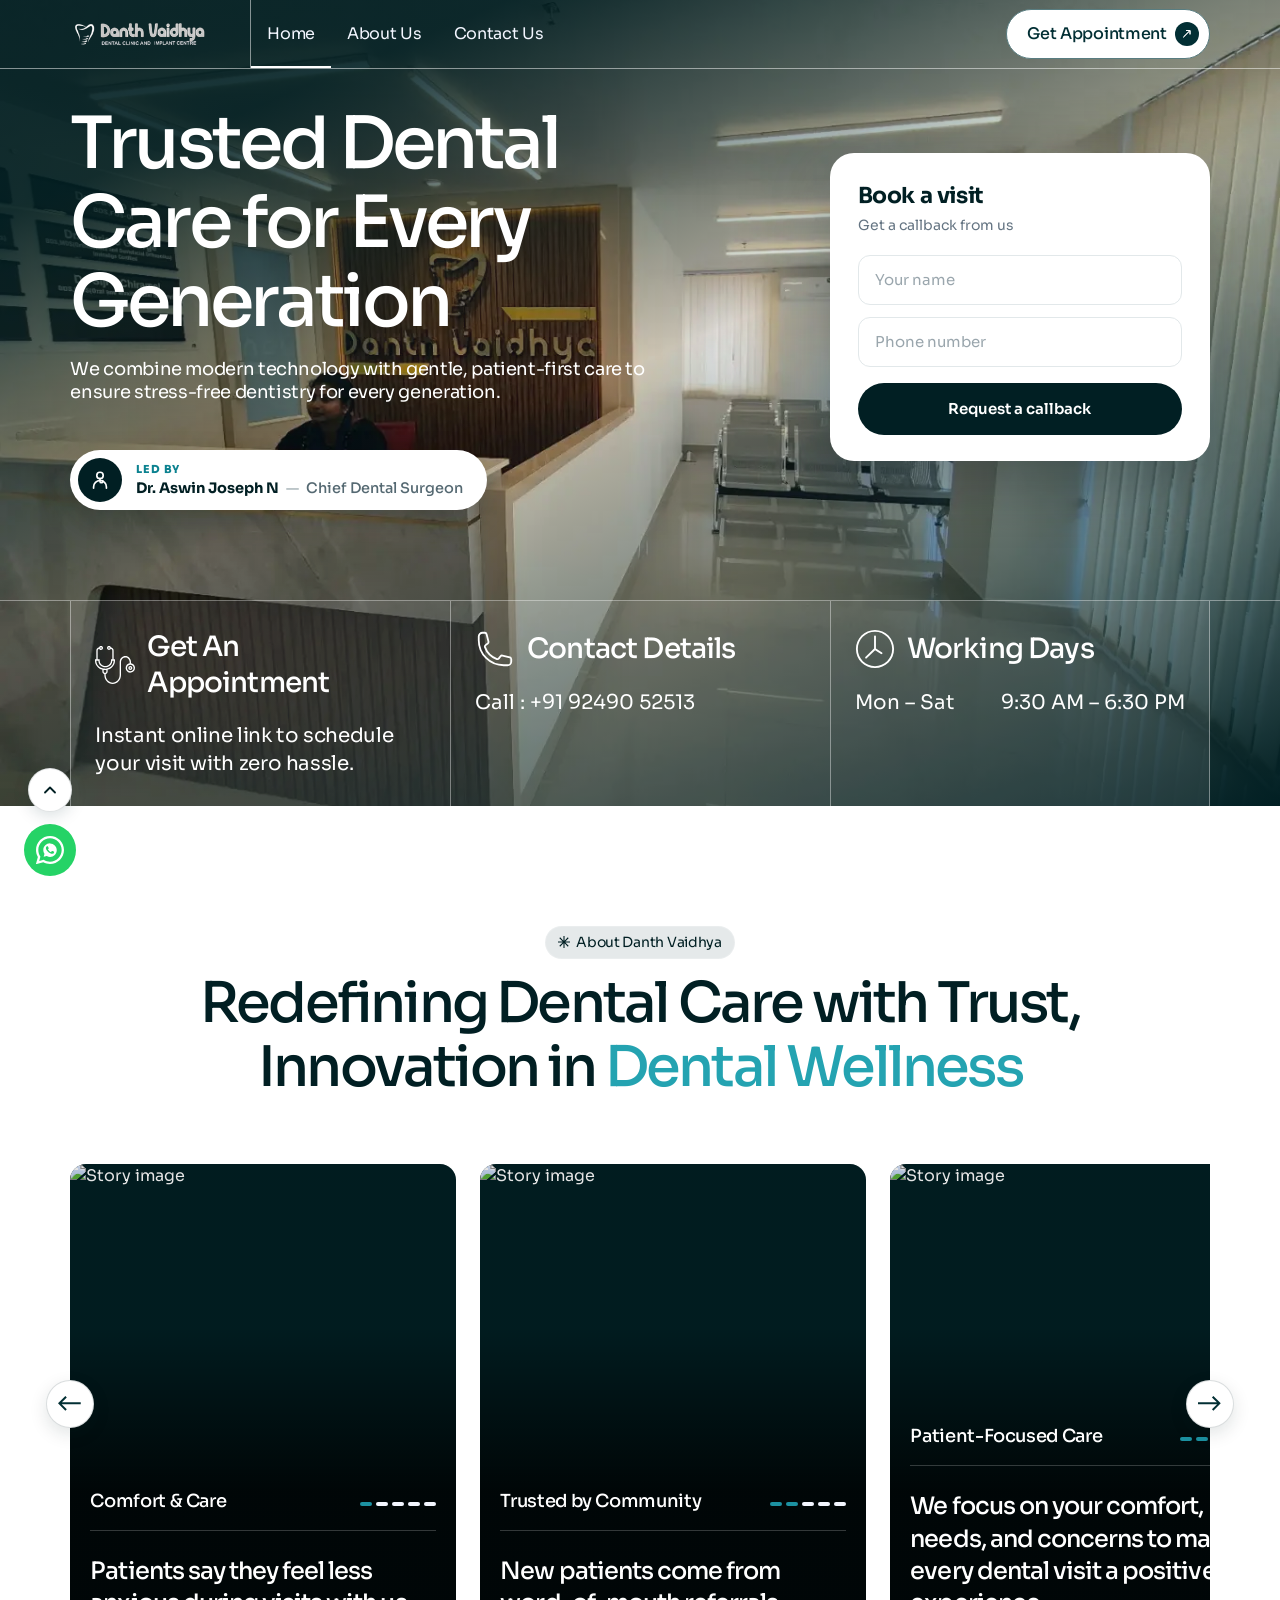
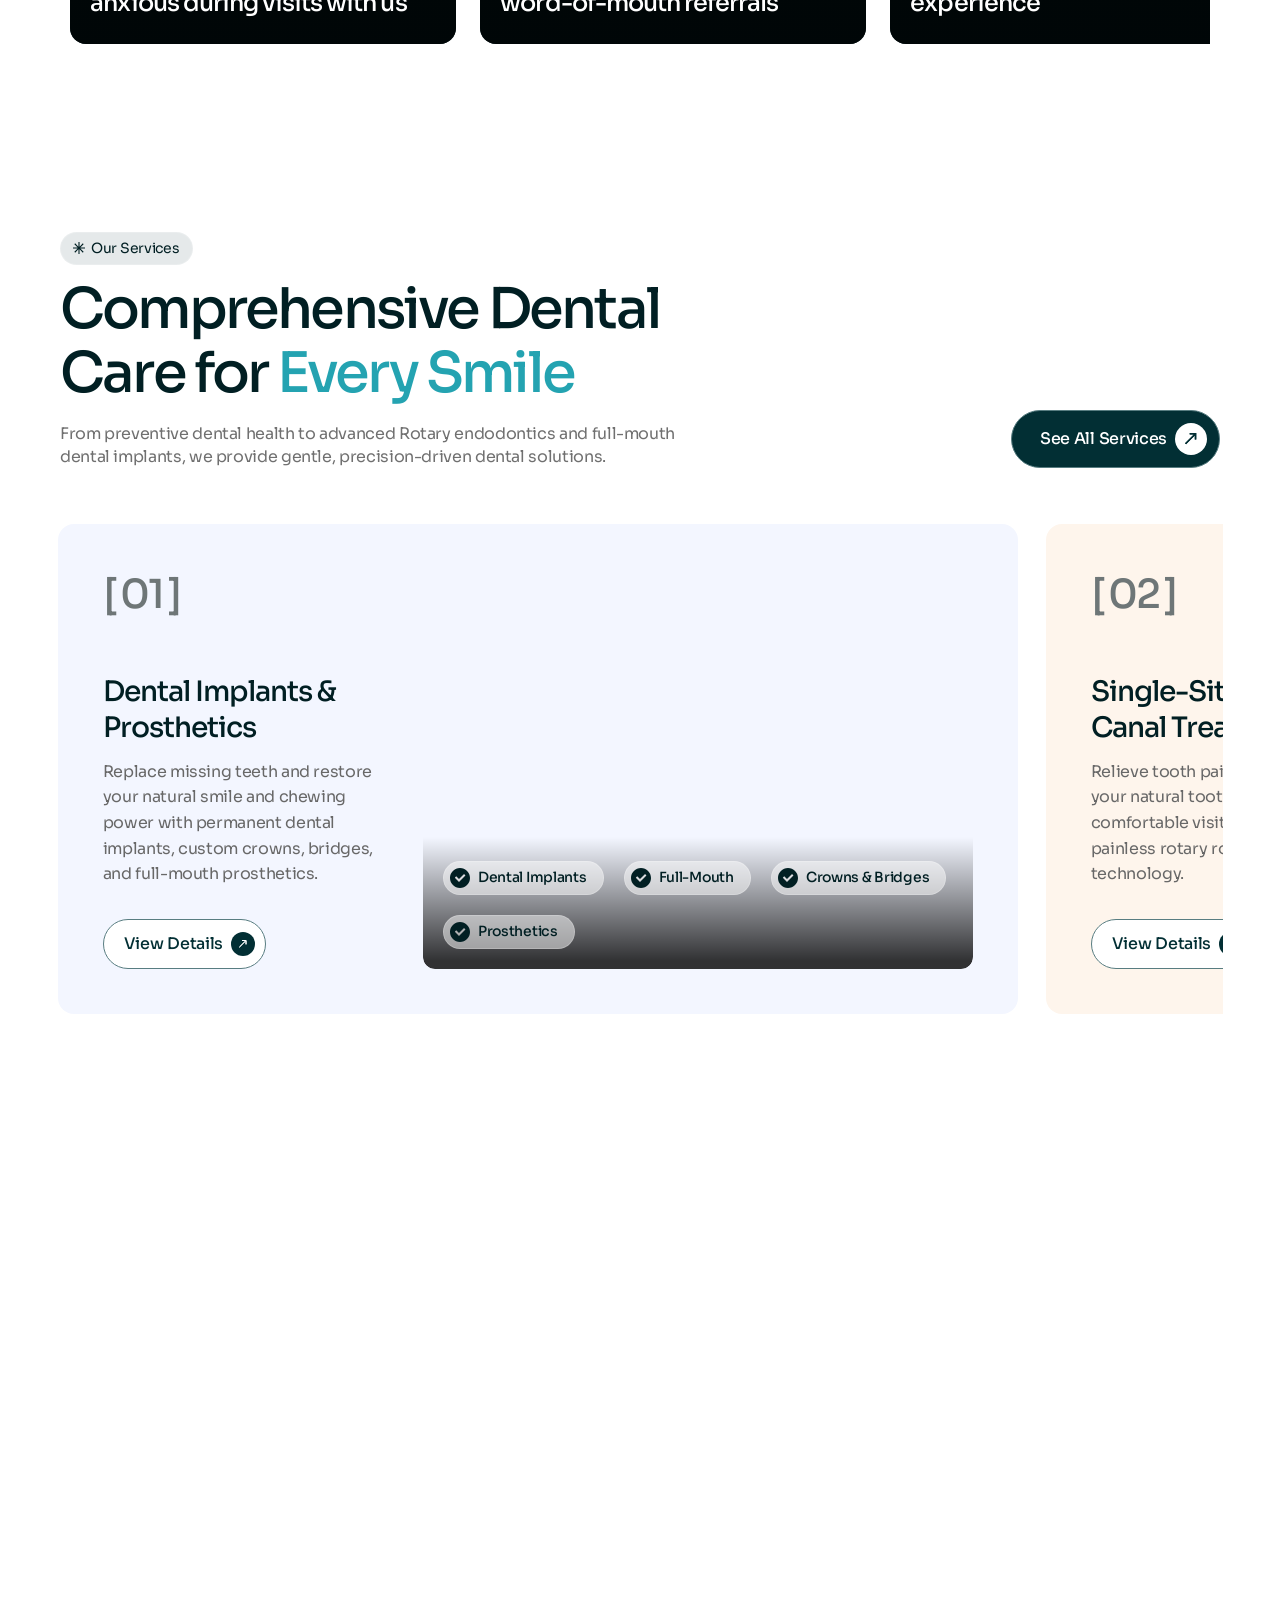
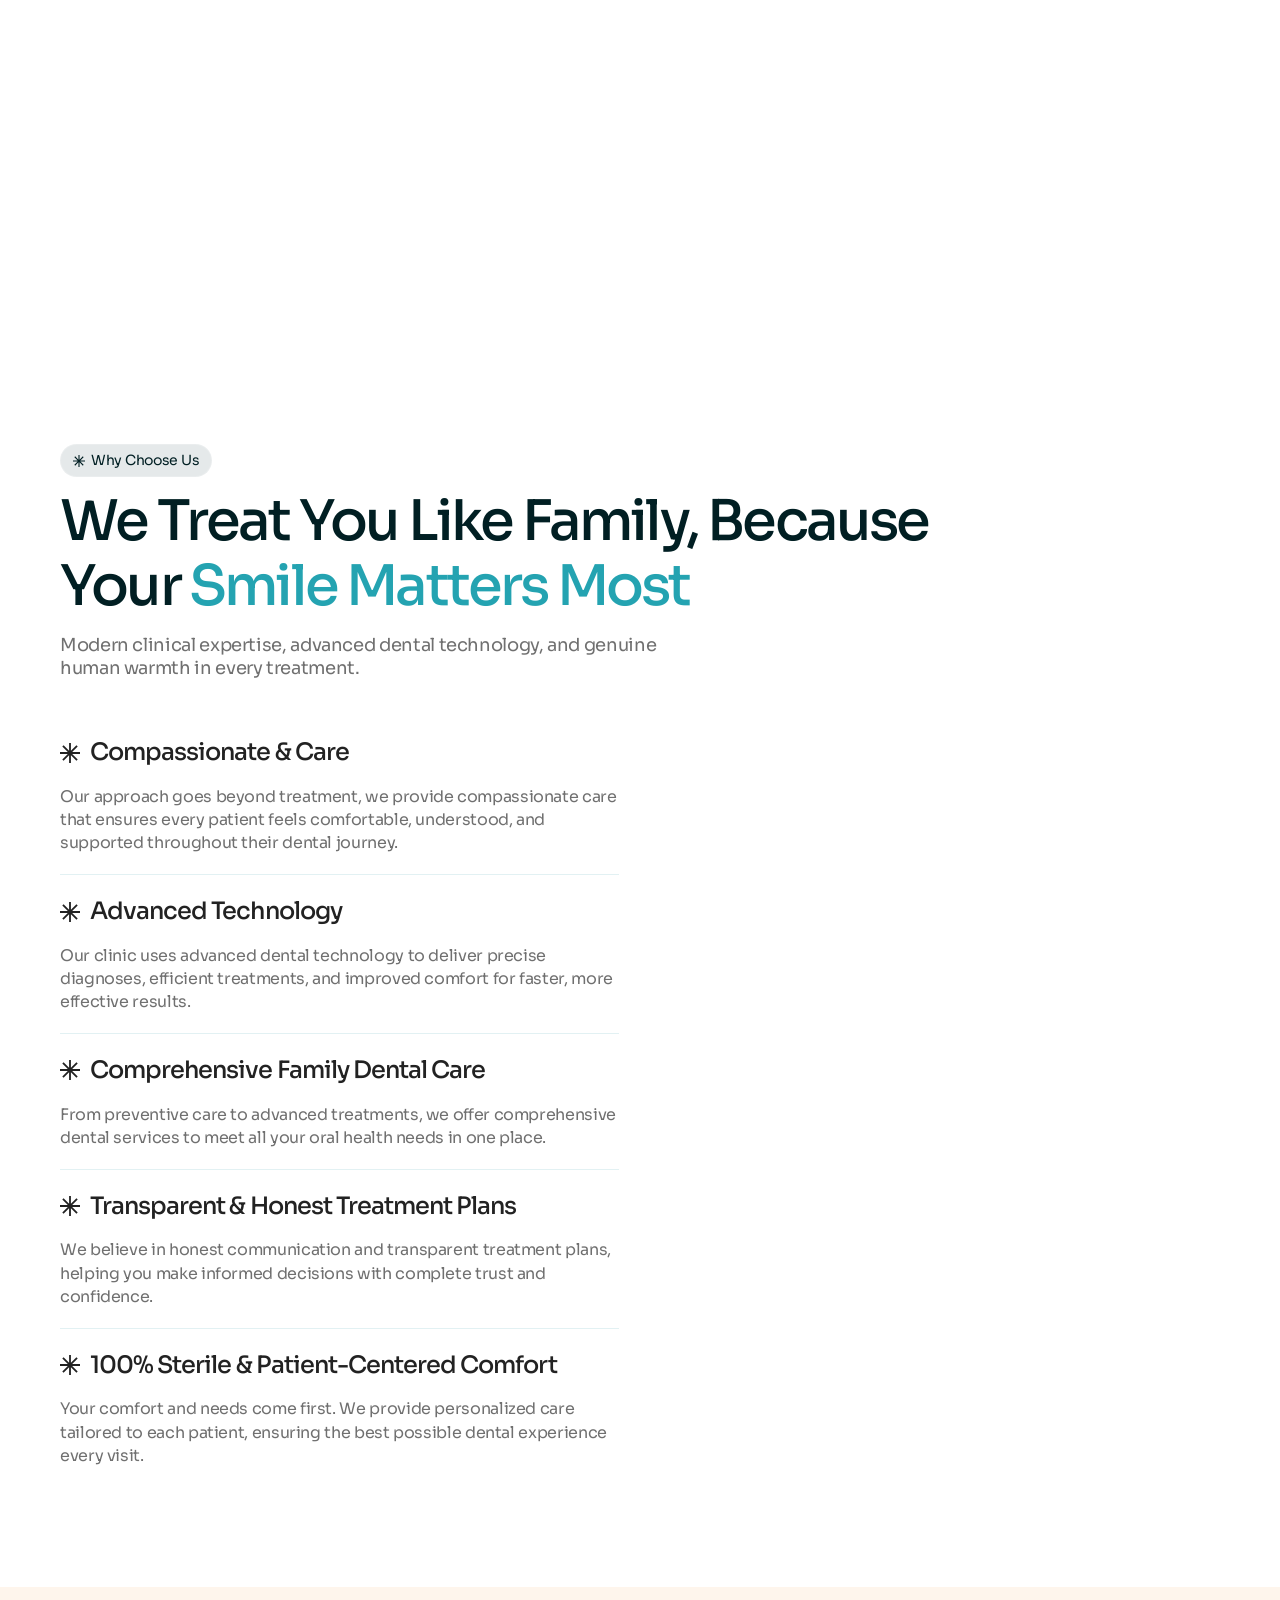
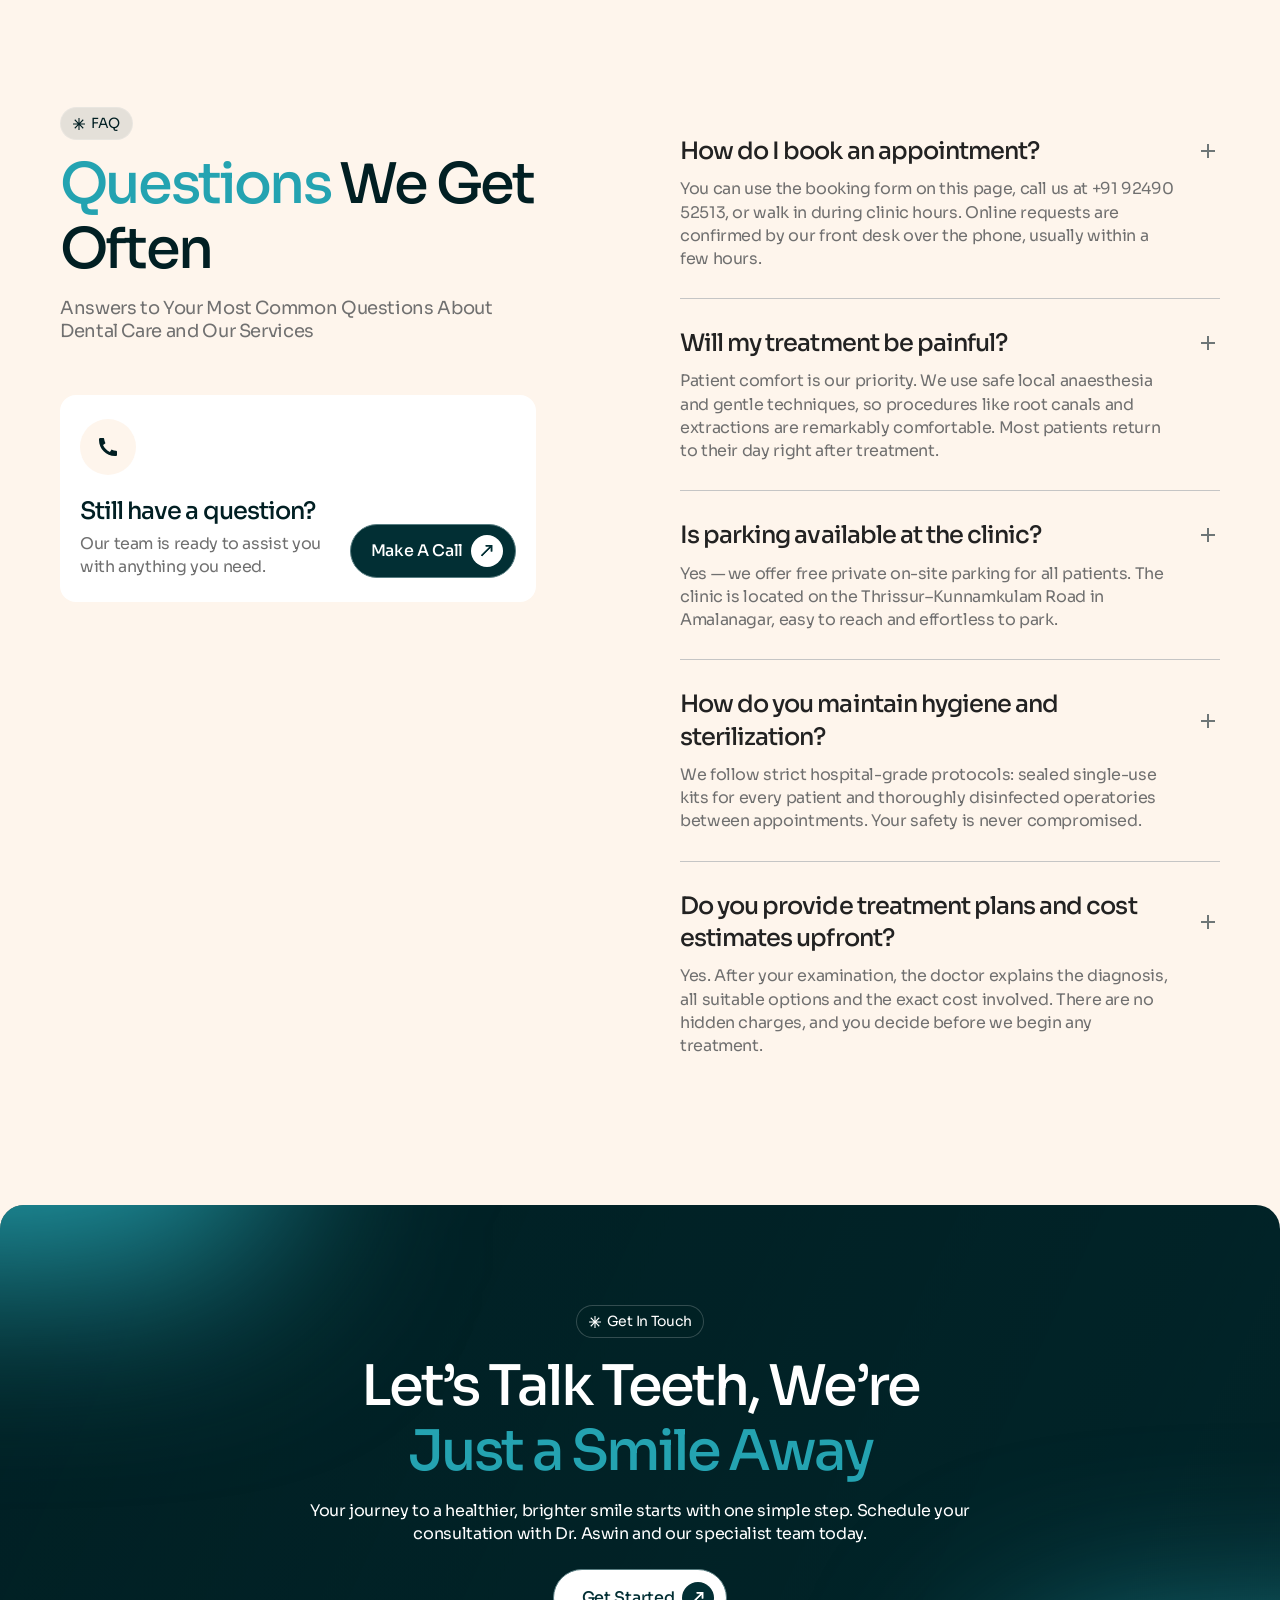
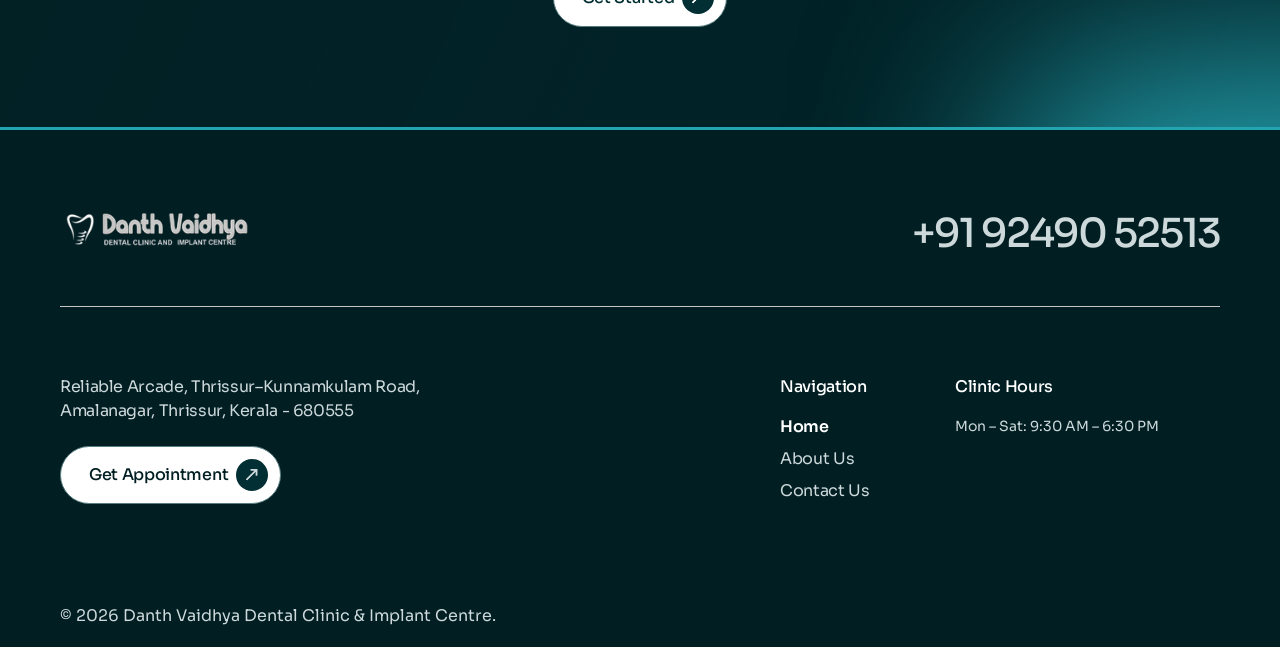
==== commit 48aa358e: "Fix typo: change Cheif to Chief in contact and index pages" ====
--- a/index.html
+++ b/index.html
@@ -711,7 +711,7 @@
                           <strong>Dr. Aswin Joseph N</strong>
                           <span class="hero-doctor_sep">—</span>
                           <span class="hero-doctor_role"
-                            >Cheif Dental Surgeon</span
+                            >Chief Dental Surgeon</span
                           >
                         </div>
                       </div>
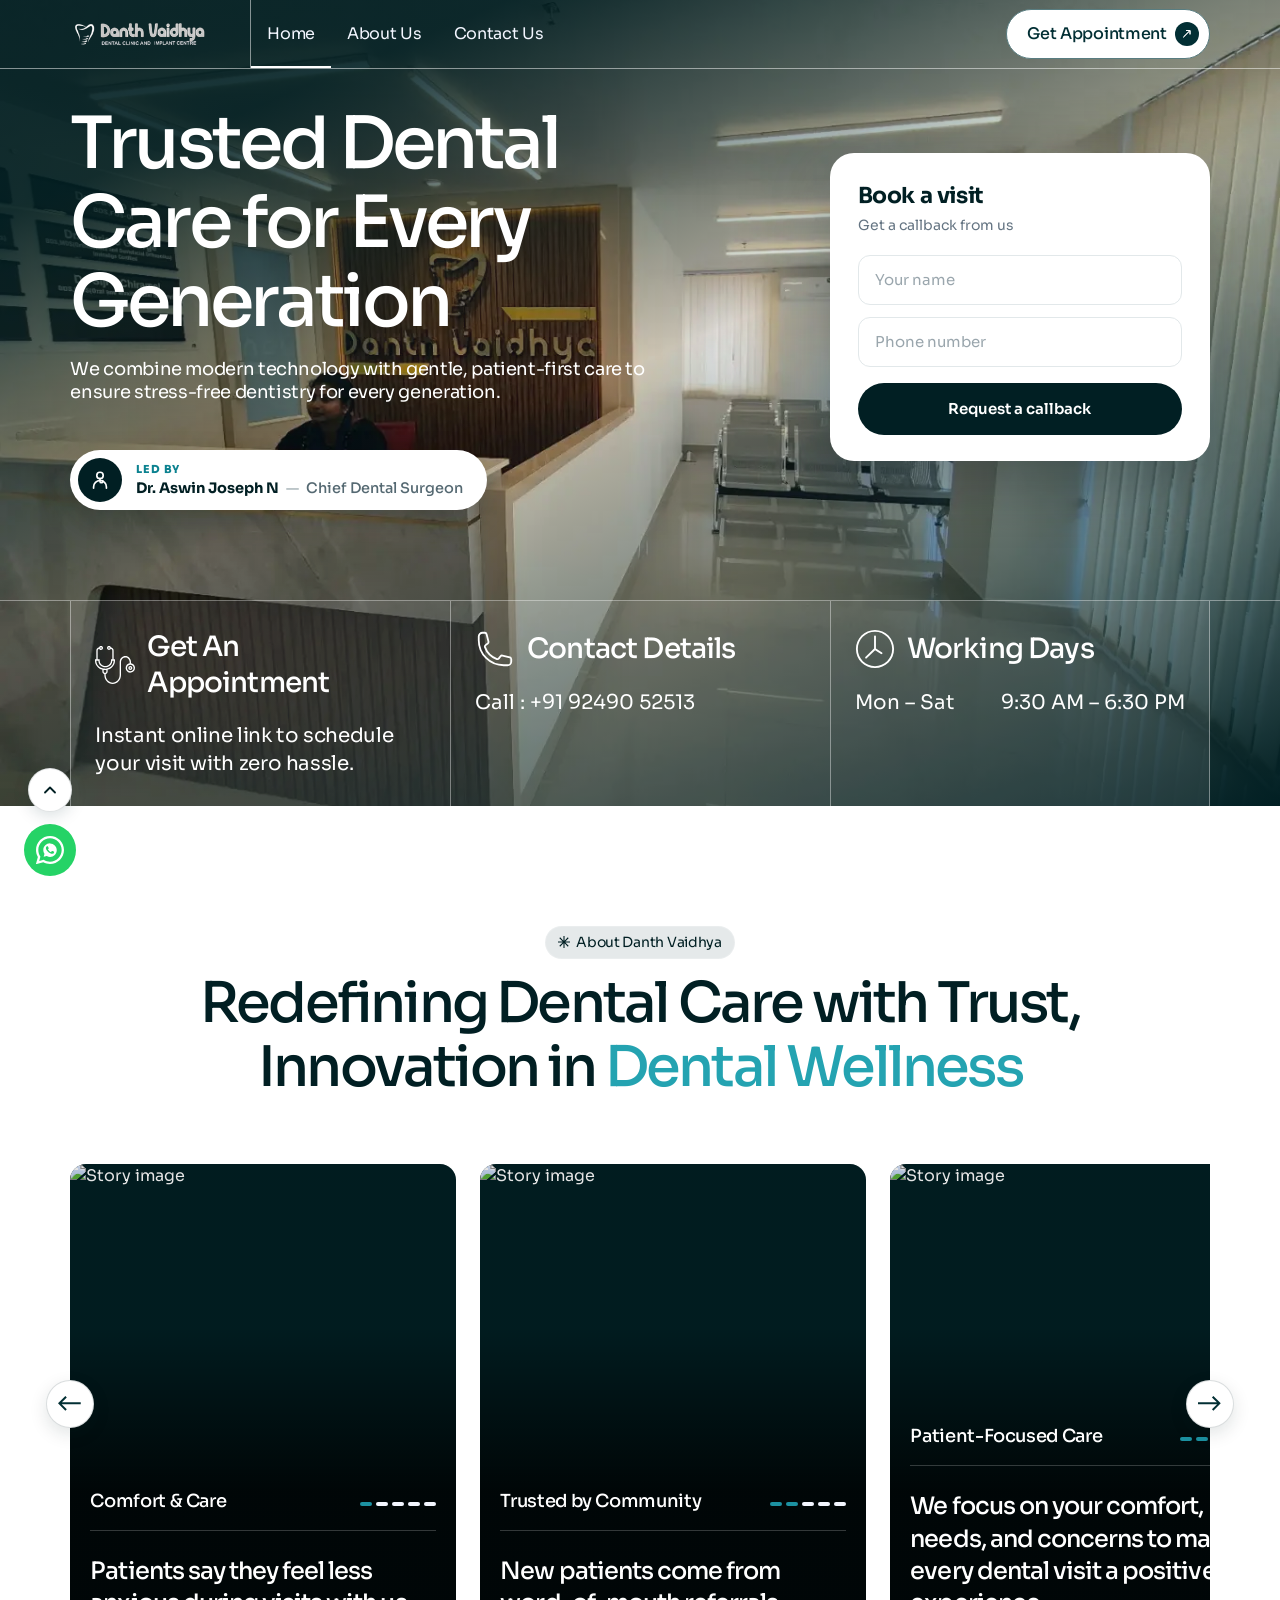
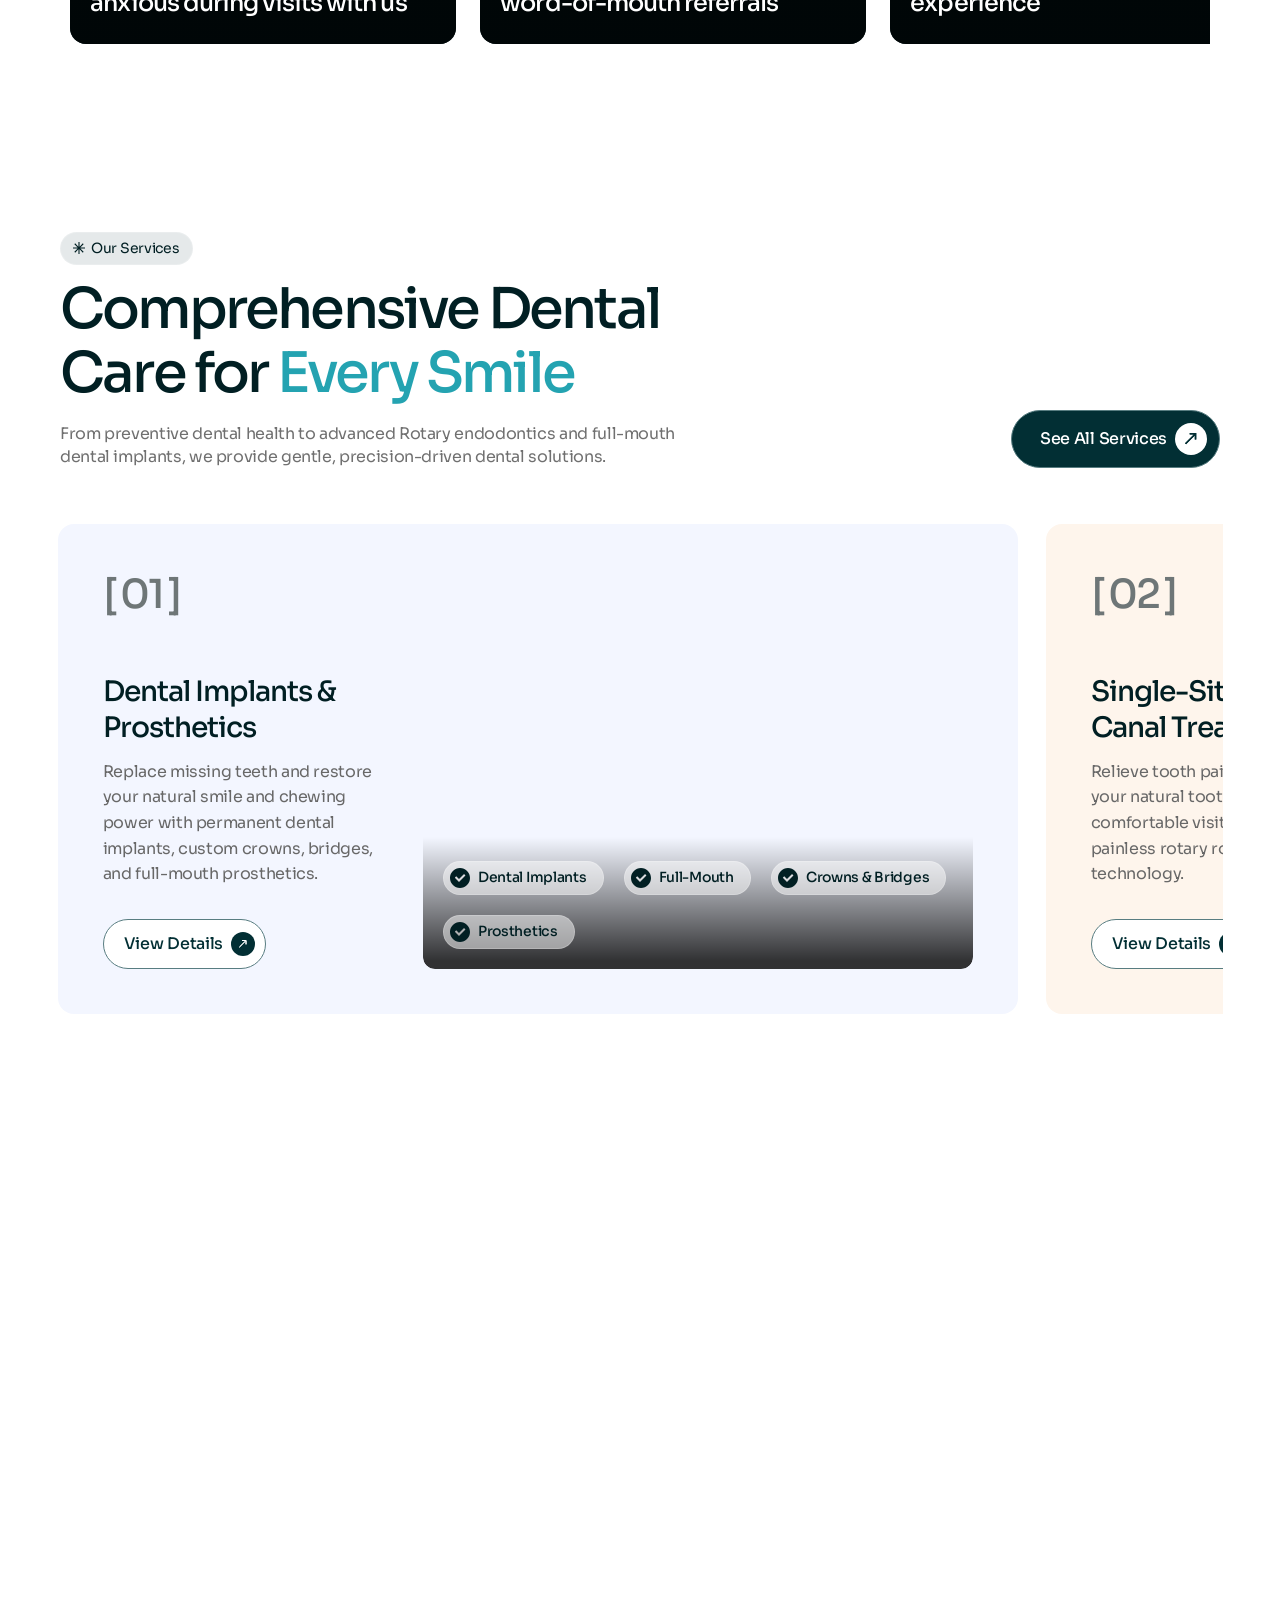
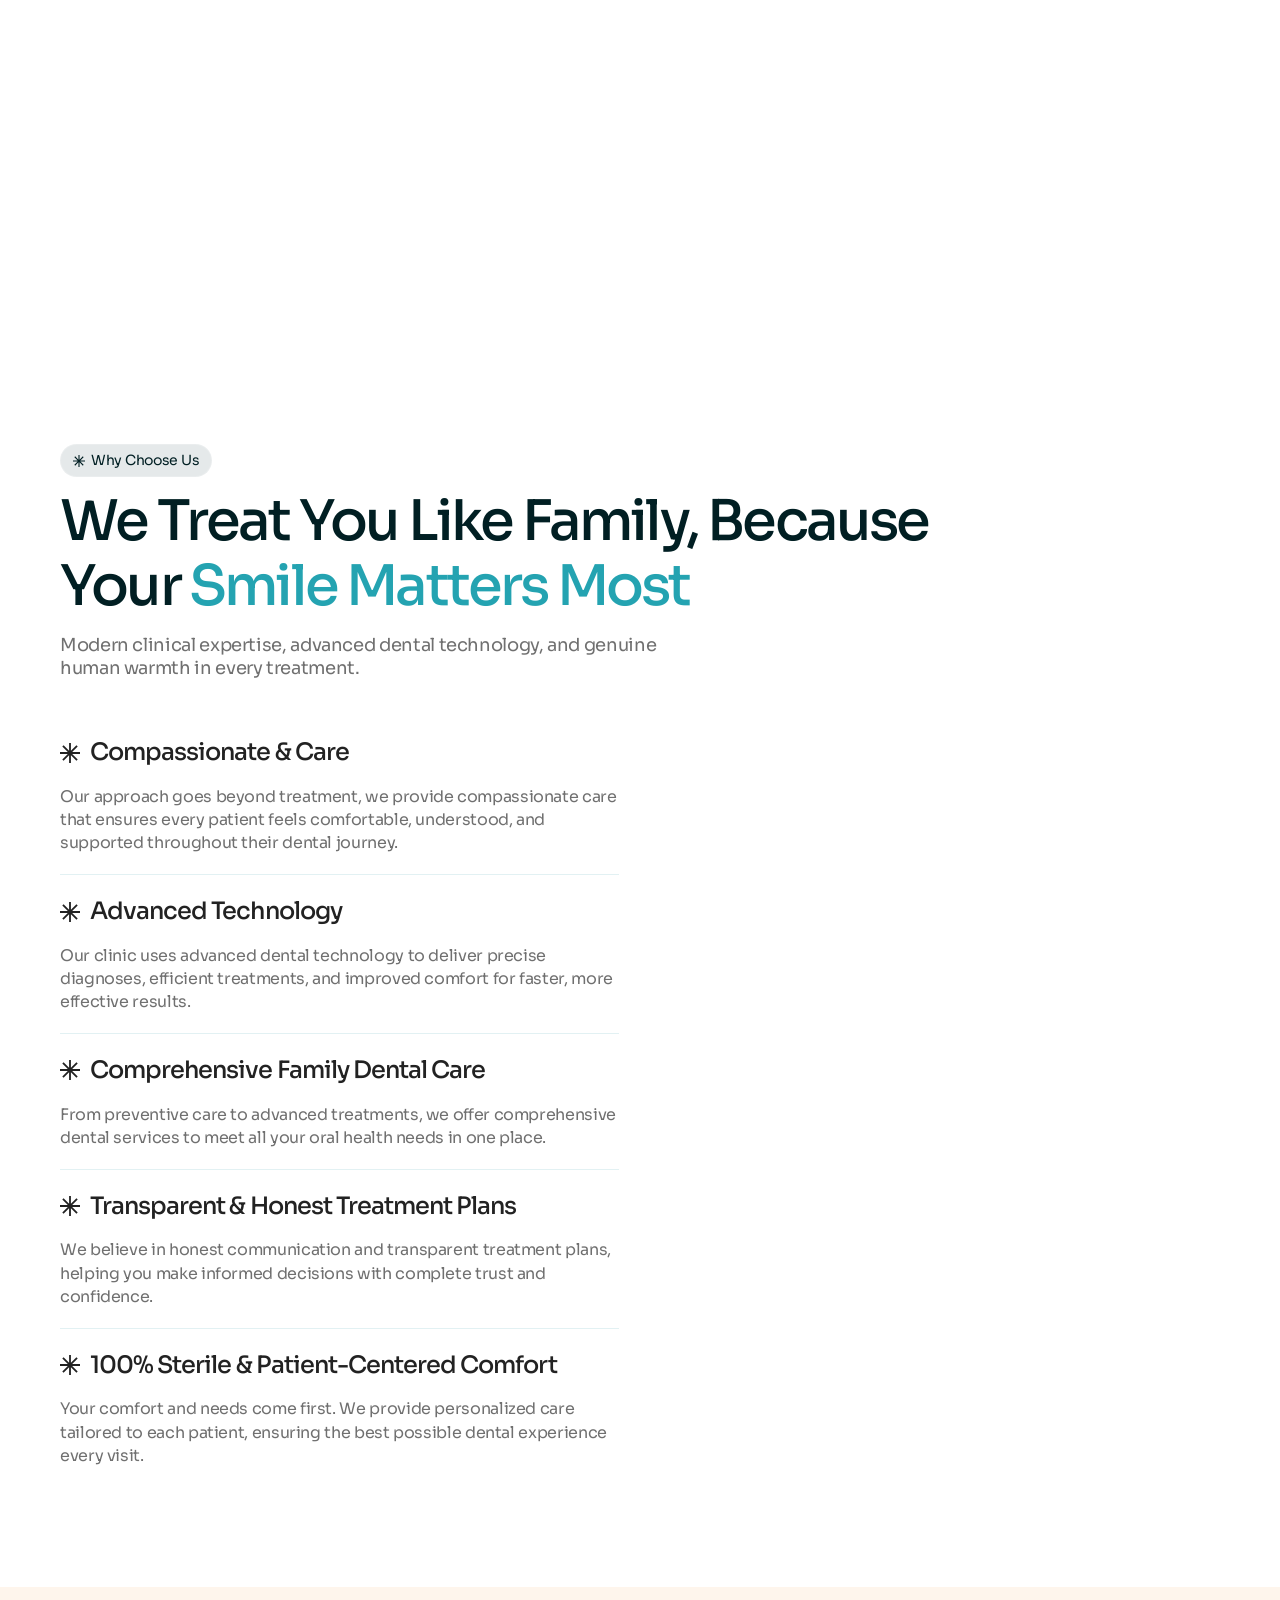
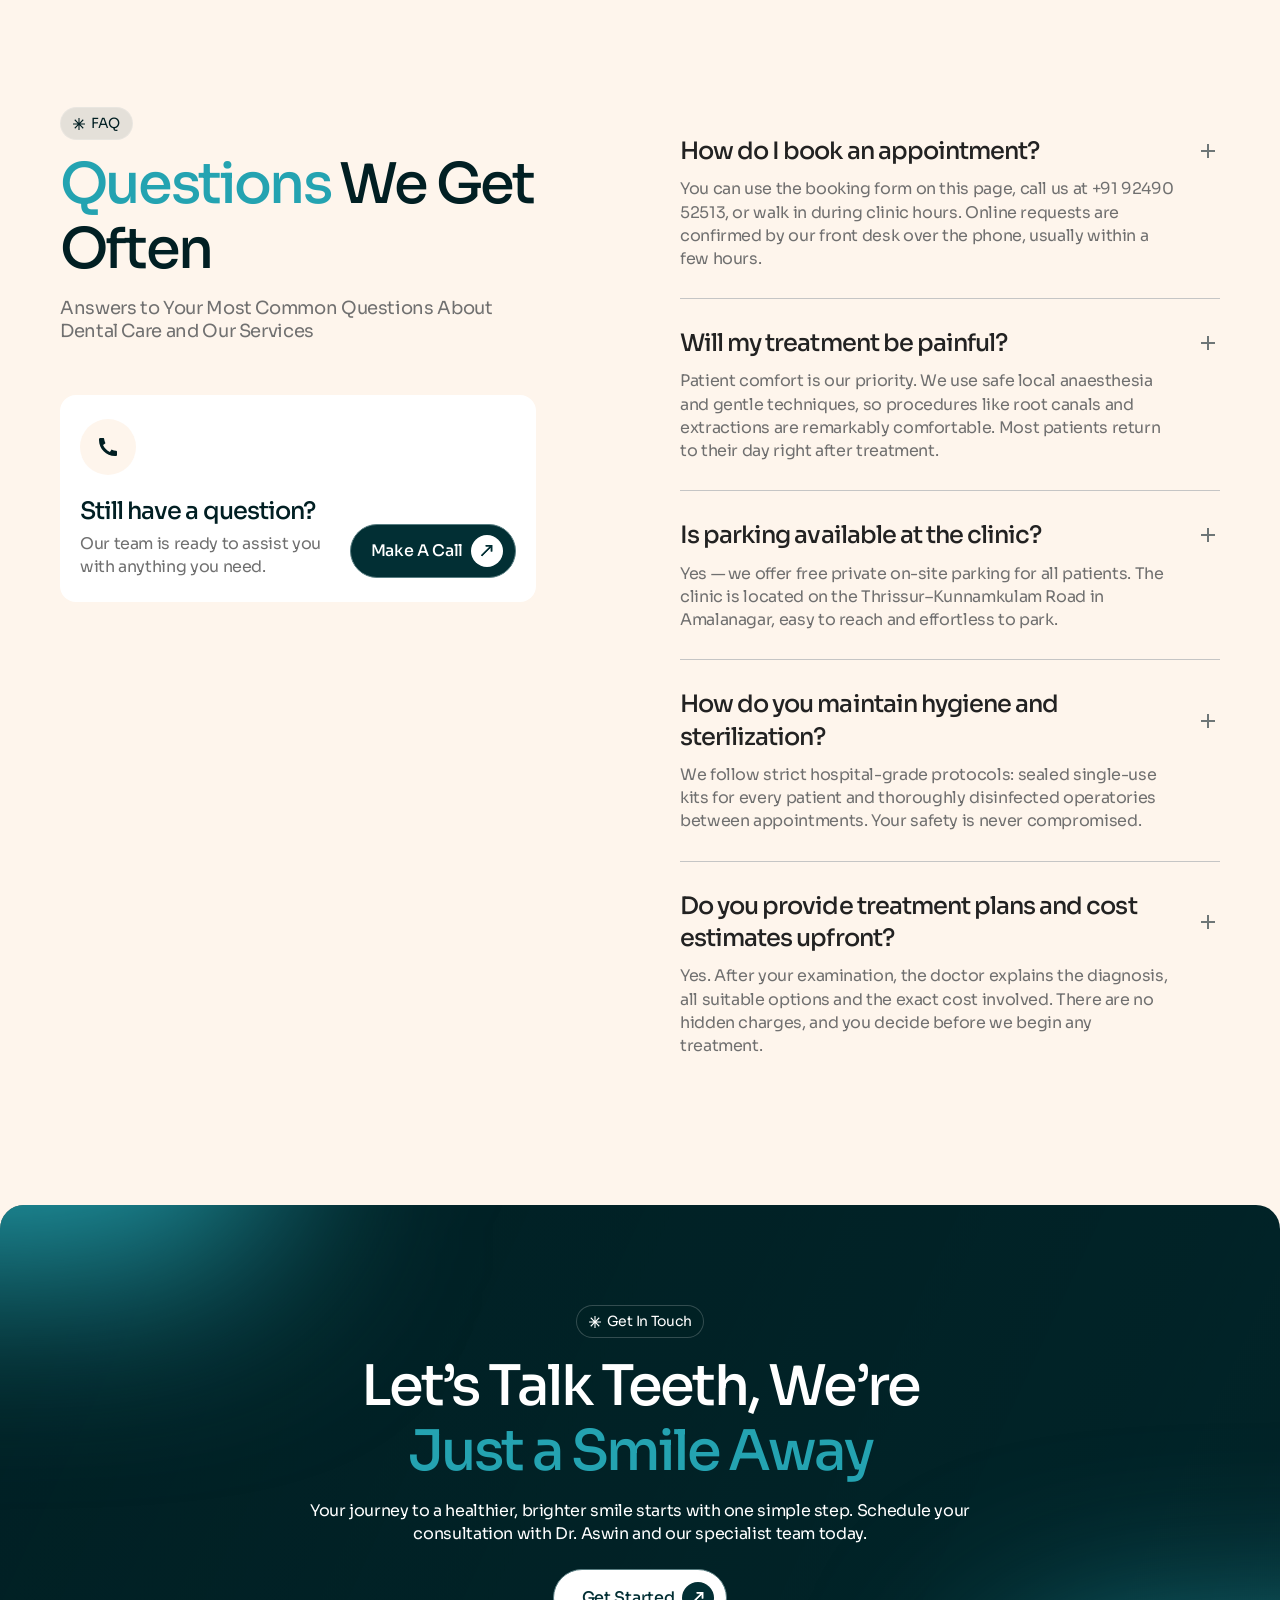
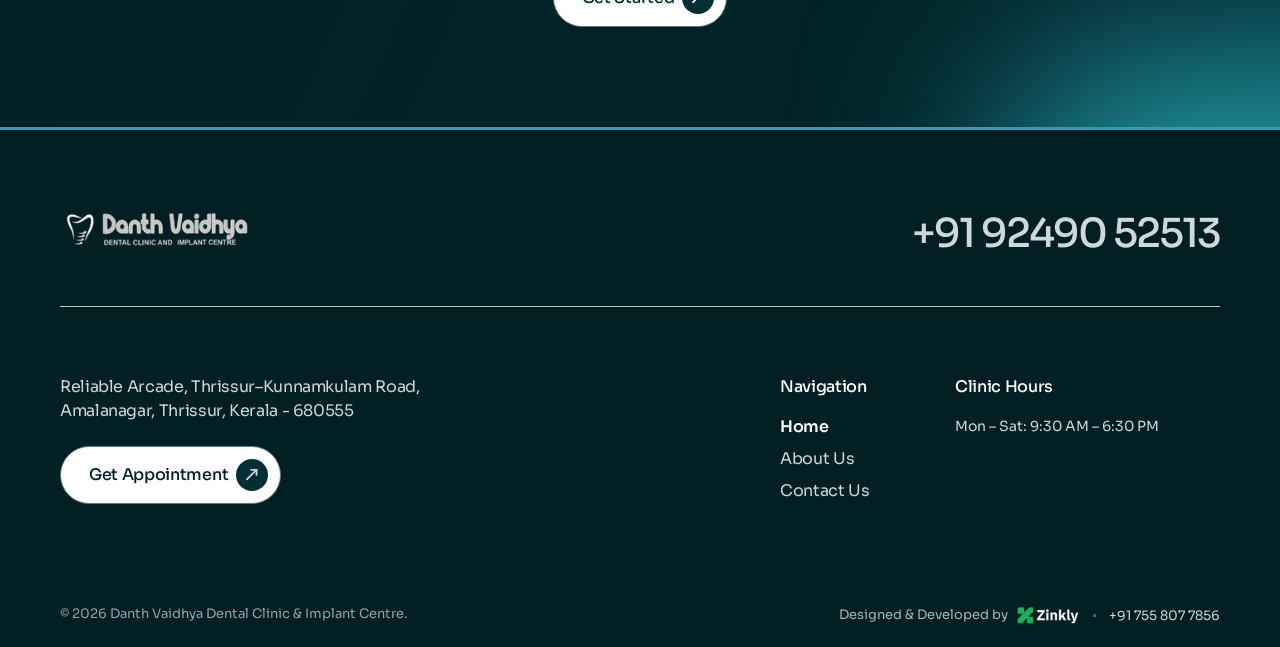
==== commit f020a635: "Add Zinkly Solutions footer credits and refine responsive floating actions" ====
--- a/index.html
+++ b/index.html
@@ -2922,6 +2922,29 @@
                 <div class="text-color-dark">
                   &copy; 2026 Danth Vaidhya Dental Clinic &amp; Implant Centre.
                 </div>
+                <div class="footer-credit_wrap">
+                  <a
+                    href="https://www.zinklysolutions.com"
+                    target="_blank"
+                    rel="noopener noreferrer"
+                    class="footer-credit_link"
+                    title="Visit Zinkly Solutions"
+                  >
+                    <span class="footer-credit_text">Designed &amp; Developed by</span>
+                    <img
+                      src="assets/img/zinkly-logo.png"
+                      alt="Zinkly Solutions"
+                      class="footer-credit_logo"
+                      loading="lazy"
+                    />
+                  </a>
+                  <span class="footer-credit_sep">&bull;</span>
+                  <a
+                    href="tel:+917558077856"
+                    class="footer-credit_phone"
+                    title="Call Zinkly Solutions"
+                  >+91 755 807 7856</a>
+                </div>
               </div>
             </div>
           </div>
@@ -2974,23 +2997,42 @@
       </a>
     </div>
 
-    <!-- BACK TO TOP SCROLL SCRIPT -->
+    <!-- FLOATING ACTION BUTTONS SCROLL SCRIPT -->
     <script>
       (function () {
         var bttBtn = document.getElementById("backToTopBtn");
-        if (!bttBtn) return;
-        function toggleBackToTop() {
-          if (window.scrollY > 300) {
-            bttBtn.classList.add("is-visible");
-          } else {
-            bttBtn.classList.remove("is-visible");
+        var floatWrap = document.querySelector(".floating-actions_wrap");
+        var footer = document.querySelector(".section_footer");
+
+        function updateFloatingButtons() {
+          var scrollY = window.scrollY || window.pageYOffset;
+          if (bttBtn) {
+            if (scrollY > 300) {
+              bttBtn.classList.add("is-visible");
+            } else {
+              bttBtn.classList.remove("is-visible");
+            }
           }
-        }
-        window.addEventListener("scroll", toggleBackToTop, { passive: true });
-        toggleBackToTop();
-        bttBtn.addEventListener("click", function () {
-          window.scrollTo({ top: 0, behavior: "smooth" });
-        });
+          if (floatWrap && footer) {
+            var footerRect = footer.getBoundingClientRect();
+            var windowHeight = window.innerHeight || document.documentElement.clientHeight;
+            if (footerRect.top <= windowHeight - 10) {
+              floatWrap.classList.add("is-footer-hidden");
+            } else {
+              floatWrap.classList.remove("is-footer-hidden");
+            }
+          }
+        }
+
+        window.addEventListener("scroll", updateFloatingButtons, { passive: true });
+        window.addEventListener("resize", updateFloatingButtons, { passive: true });
+        updateFloatingButtons();
+
+        if (bttBtn) {
+          bttBtn.addEventListener("click", function () {
+            window.scrollTo({ top: 0, behavior: "smooth" });
+          });
+        }
       })();
     </script>
 
--- a/assets/css/lumora.css
+++ b/assets/css/lumora.css
@@ -8459,6 +8459,13 @@
   align-items: center;
   gap: 12px;
   z-index: 9999;
+  transition: opacity 0.3s ease, transform 0.3s ease, visibility 0.3s ease;
+}
+.floating-actions_wrap.is-footer-hidden {
+  opacity: 0 !important;
+  visibility: hidden !important;
+  pointer-events: none !important;
+  transform: translateY(18px) scale(0.95) !important;
 }
 .back-to-top_btn {
   width: 44px;
@@ -8506,23 +8513,10 @@
   transform: translateY(-3px) scale(1.05);
   box-shadow: none !important;
 }
-@media (max-width: 576px) {
+/* Hide floating actions on responsive devices (tablet & mobile), keep visible on desktop only */
+@media screen and (max-width: 991px) {
   .floating-actions_wrap {
-    left: 16px;
-    bottom: 16px;
-    gap: 10px;
-  }
-  .whatsapp-float_btn {
-    width: 46px;
-    height: 46px;
-  }
-  .whatsapp-float_btn svg {
-    width: 24px;
-    height: 24px;
-  }
-  .back-to-top_btn {
-    width: 40px;
-    height: 40px;
+    display: none !important;
   }
 }
 
@@ -8825,3 +8819,91 @@
   pointer-events: none;
 }
 
+/* ===== Footer Credit (Zinkly Solutions) & Copyright Styling ===== */
+.footer-credit_wrap {
+  display: flex;
+  align-items: center;
+  flex-wrap: wrap;
+  gap: 8px 12px;
+}
+
+.footer-credit_link {
+  display: inline-flex;
+  align-items: center;
+  gap: 8px;
+  text-decoration: none;
+  color: #a4b7b9 !important;
+  font-size: 13px;
+  line-height: 1.4;
+  transition: opacity 0.2s ease, color 0.2s ease;
+}
+
+.footer-credit_link:hover {
+  opacity: 0.95;
+  color: #ffffff !important;
+}
+
+.footer-credit_text {
+  font-size: 13px;
+  color: #a4b7b9 !important;
+}
+
+.footer-credit_logo {
+  height: 20px;
+  width: auto;
+  max-width: 100px;
+  object-fit: contain;
+  vertical-align: middle;
+  display: inline-block;
+}
+
+.footer-credit_sep {
+  color: rgba(255, 255, 255, 0.3) !important;
+  font-size: 12px;
+  line-height: 1;
+}
+
+.footer-credit_phone {
+  font-size: 13px;
+  color: #a4b7b9 !important;
+  text-decoration: none;
+  font-weight: 400;
+  background: none !important;
+  border: none !important;
+  padding: 0 !important;
+  transition: color 0.2s ease;
+}
+
+.footer-credit_phone:hover {
+  color: #ffffff !important;
+  text-decoration: underline;
+}
+
+/* Reduced size for footer copyright text */
+.footer-bottom_element .text-color-dark {
+  font-size: 13px !important;
+  color: #8fa5a7 !important;
+  line-height: 1.5;
+}
+
+@media screen and (max-width: 767px) {
+  .footer-bottom_element {
+    flex-direction: column !important;
+    align-items: flex-start !important;
+    gap: 12px !important;
+  }
+  .footer-credit_wrap {
+    justify-content: flex-start !important;
+    width: 100% !important;
+    gap: 8px 10px !important;
+  }
+  .footer-bottom_element .text-color-dark {
+    font-size: 12px !important;
+  }
+  .footer-credit_link,
+  .footer-credit_text,
+  .footer-credit_phone {
+    font-size: 12px !important;
+  }
+}
+
